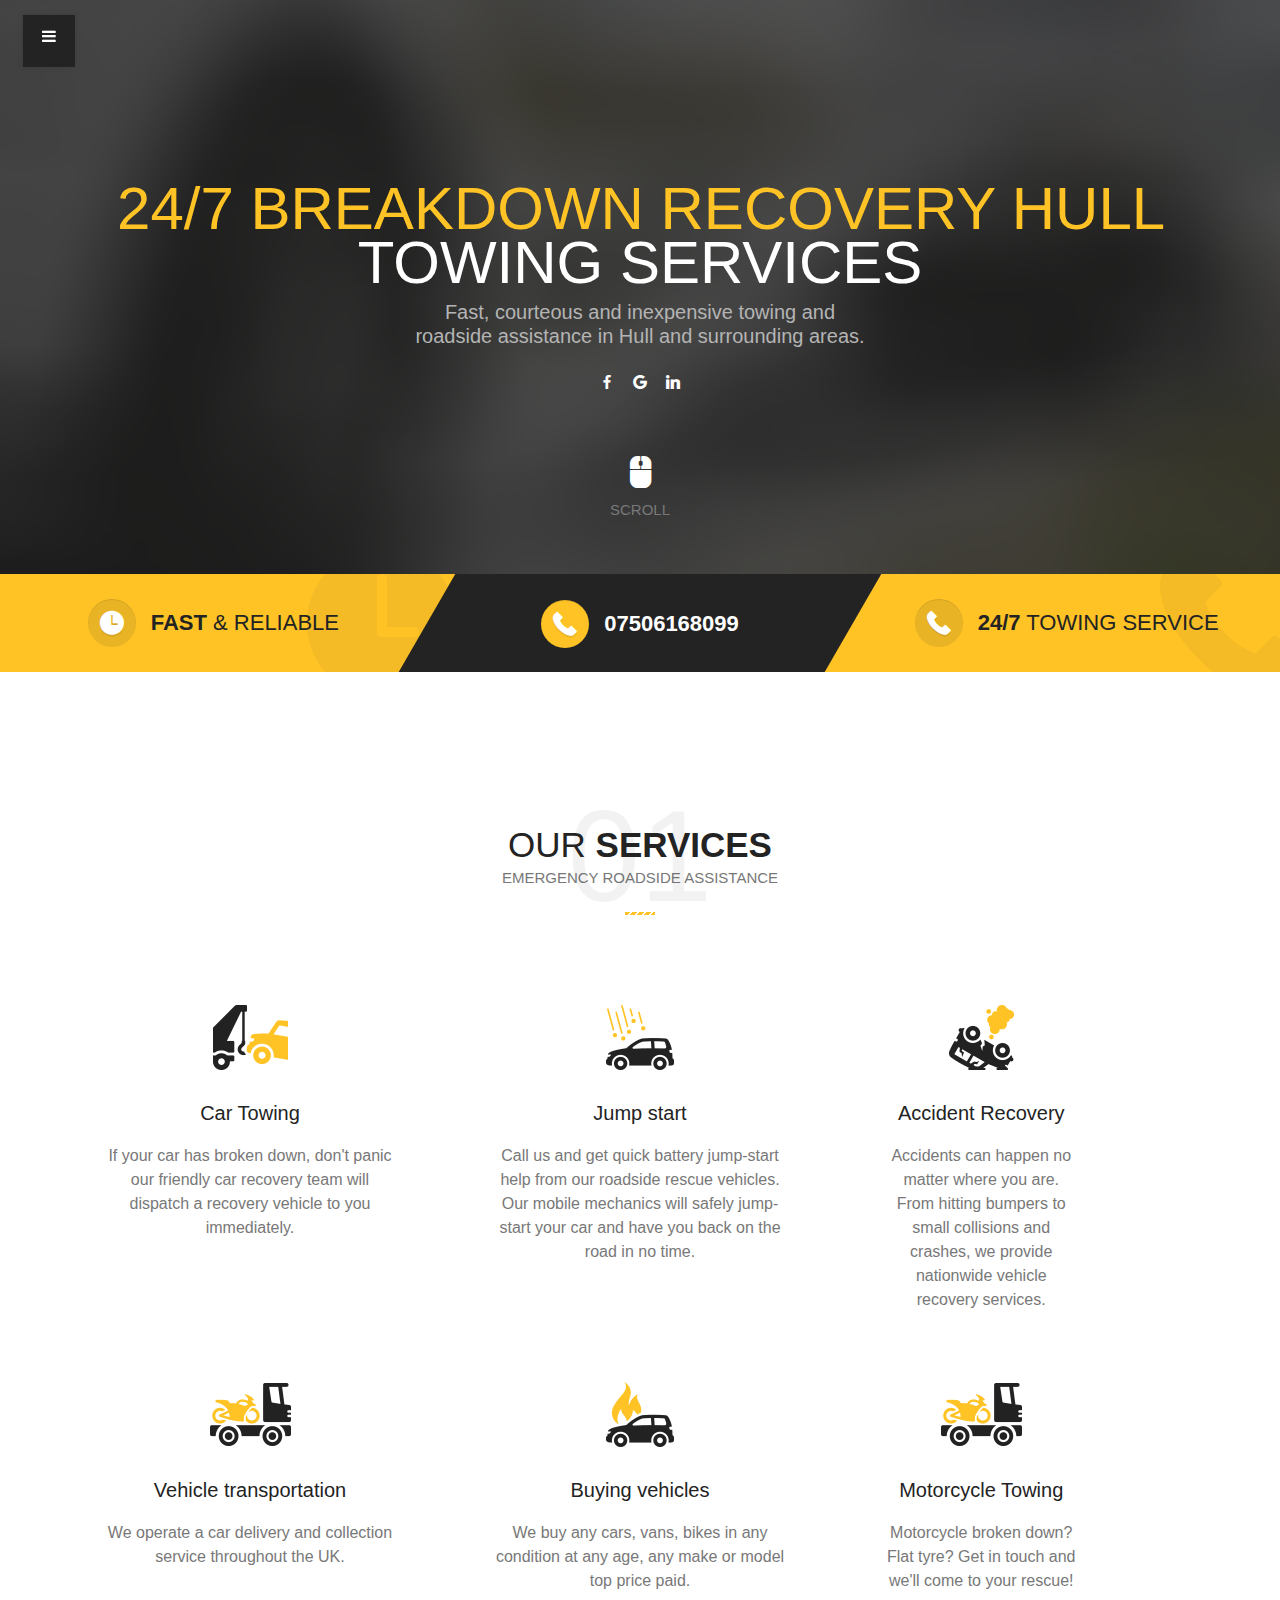
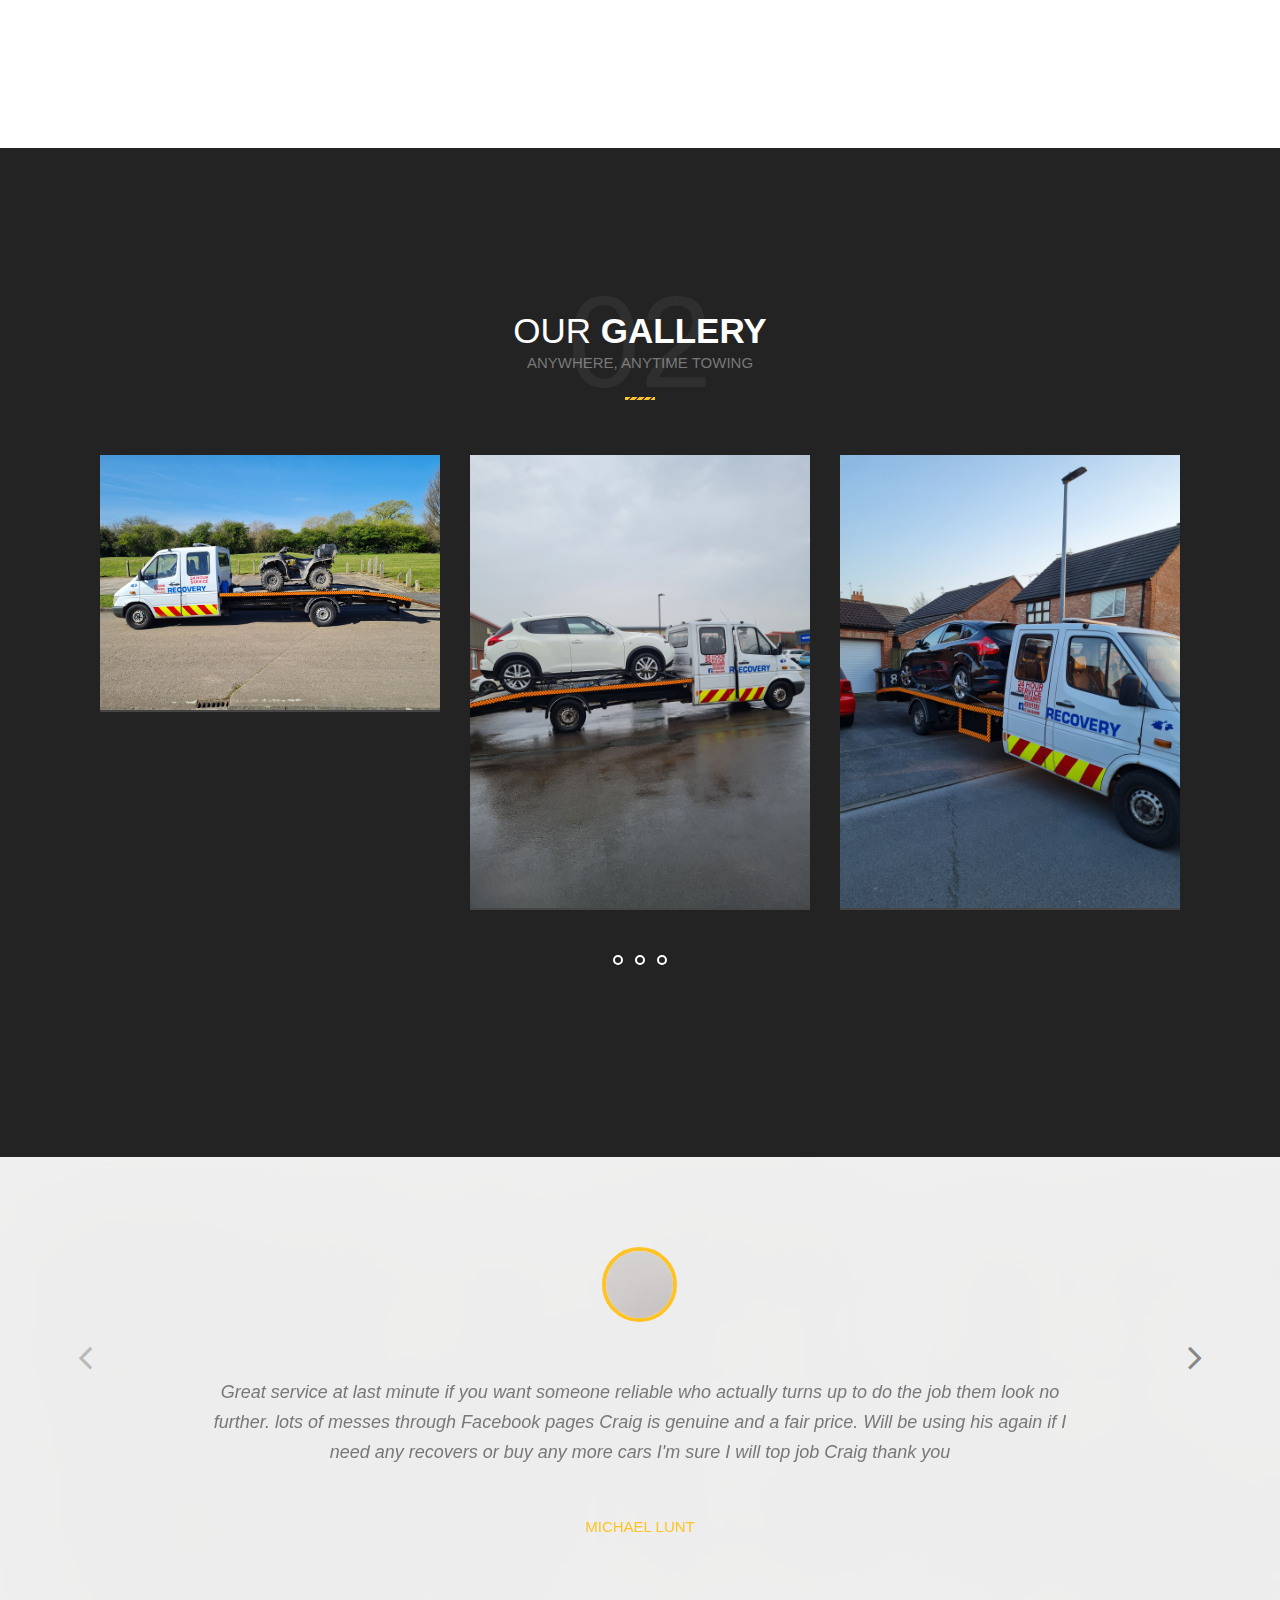
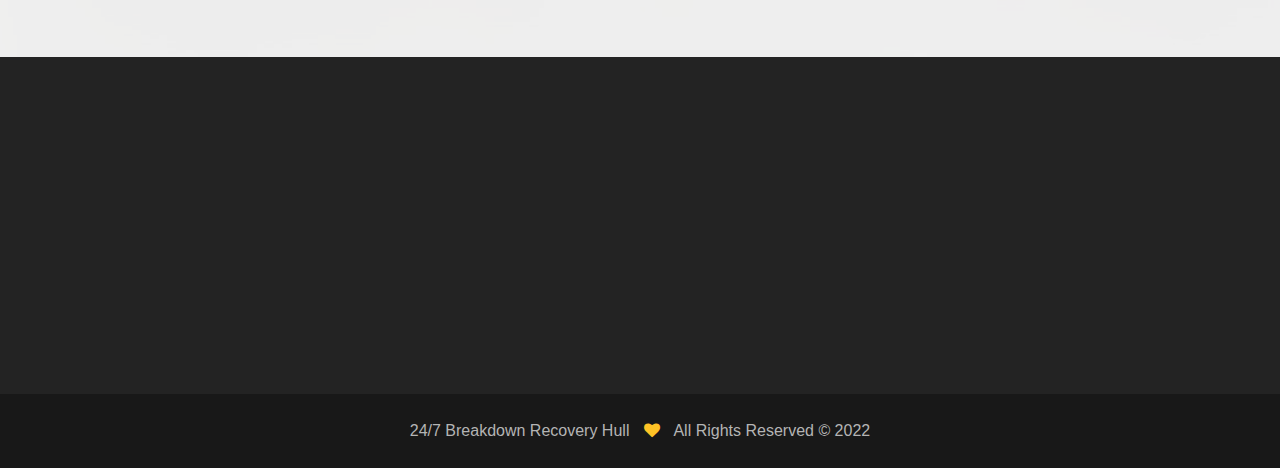
==== index.html @ 71ed498d "added robots.txt and sitemap.xml" ====
<!DOCTYPE html>
<!--[if lt IE 7]>
<html class="no-js lt-ie9 lt-ie8 lt-ie7"> <![endif]-->
<!--[if IE 7]>
<html class="no-js lt-ie9 lt-ie8"> <![endif]-->
<!--[if IE 8]>
<html class="no-js lt-ie9"> <![endif]-->
<!--[if gt IE 8]><!-->
<html class="no-js">
<!--<![endif]-->

<head>
    <title>Breakdown Recovery Hull</title>
    <meta charset="utf-8">
    <!--[if IE]>
    <meta http-equiv="X-UA-Compatible" content="IE=edge">
    <![endif]-->
    <meta content="width=device-width, initial-scale=1" name="viewport">

    <!-- Place favicon.ico and apple-touch-icon.png in the root directory -->

    <link href="css/bootstrap.min.css" rel="stylesheet">
    <link href="css/animations.css" rel="stylesheet">
    <link href="css/fonts.css" rel="stylesheet">
    <link href="css/main.css" id="color-switcher-link" rel="stylesheet">
    <script src="js/vendor/modernizr-2.6.2.min.js"></script>

    <!--[if lt IE 9]>
    <script src="js/vendor/html5shiv.min.js"></script>
    <script src="js/vendor/respond.min.js"></script>
    <script src="js/vendor/jquery-1.12.4.min.js"></script>
    <![endif]-->

    <meta name="description" content="24/7 Breakdown Recovery Hull">

</head>

<body>
<!--[if lt IE 9]>
<div class="bg-danger text-center">You are using an <strong>outdated</strong> browser. Please <a
        href="http://browsehappy.com/" class="highlight">upgrade your browser</a> to improve your experience.
</div>
<![endif]-->

<div class="preloader">
    <div class="preloader_image"></div>
</div>

<!-- search modal -->
<div aria-labelledby="search_modal" class="modal" id="search_modal" role="dialog" tabindex="-1">
    <button aria-label="Close" class="close" data-dismiss="modal" type="button">
			<span aria-hidden="true">
				<i class="rt-icon2-cross2"></i>
			</span>
    </button>
    <div class="widget widget_search">
        <form action="./" class="searchform search-form form-inline" method="get">
            <div class="form-group">
                <label for="modal-search-input"></label><input class="form-control" id="modal-search-input" name="search" placeholder="Search keyword"
                                                               type="text" value="">
            </div>
            <button class="theme_button" type="submit">Search</button>
        </form>
    </div>
</div>

<!-- Unyson messages modal -->
<div class="modal fade" id="messages_modal" role="dialog" tabindex="-1">
    <div class="fw-messages-wrap ls with_padding">
        <!-- Uncomment this UL with LI to show messages in modal popup to your user: -->
        <!--
    <ul>
        <li>Message To User</li>
    </ul>
    -->

    </div>
</div>
<!-- eof .modal -->

<!-- wrappers for visual page editor and boxed version of template -->
<div id="canvas">
    <div id="box_wrapper">

        <!-- template sections -->

        <section class="intro_section page_mainslider ds">
            <img alt="" src="images/slide01.jpg">
            <div class="container">
                <div class="row">
                    <div class="col-sm-12 text-center">
                        <div class="slide_description_wrapper">
                            <div class="slide_description">
                                <div class="intro-layer to_animate" data-animation="fadeInUp">
                                    <p class="big grey">
                                        <span class="logo_text">
									<span class="highlight">24/7 Breakdown Recovery Hull</span>
									<span>Towing Services</span>
								</span>
                                        <br>
                                    </p>
                                </div>
                                <div class="intro-layer to_animate" data-animation="fadeInUp">
                                    <p class="lightfont">
                                        Fast, courteous and inexpensive towing and
                                        <br> roadside assistance in Hull and surrounding areas.
                                    </p>
                                    <p>
                                        <a class="social-icon theme-color-icon soc-facebook" href="#"></a>
                                        <a class="social-icon theme-color-icon soc-google" href="#"></a>
                                        <a class="social-icon theme-color-icon soc-linkedin" href="#"></a>
                                    </p>
                                </div>
                            </div>
                            <!-- eof .slide_description -->
                        </div>
                        <!-- eof .slide_description_wrapper -->
                    </div>
                    <!-- eof .col-* -->
                </div>
                <!-- eof .row -->
            </div>
            <!-- eof .container -->
            <div class="scroll-icon greylinks">
                <div class="to_animate" data-animation="floating">
                    <a class="to_animate" data-animation="floating" href="#services">
                        <i class="towyicon-mouse grey"></i>
                        Scroll
                    </a>
                </div>
            </div>
        </section>
        <header class="page_header_side ds">
				<span class="toggle_menu_side">
					<span></span>
				</span>
            <div class="scrollbar-macosx">
                <div class="side_header_inner">
                    <div class="text-center bottommargin_40">
                        <a class="logo" href="./">
                            <img alt="" src="images/logo.png">
                            <span class="logo_text">
									<span class="highlight">24/7 Breakdown Recovery Hull</span>
									<span>Towing Services</span>
								</span>
                        </a>
                    </div>
                    <div class="header-side-menu darklinks">
                        <!-- main side nav start -->
                        <nav class="mainmenu_side_wrapper">
                            <ul class="nav menu-side-click">
                                <li class="active">
                                    <a href="#">Home</a>
                                </li>
                                <li>
                                    <a href="#services">Services</a>
                                </li>
                                <li>
                                    <a href="#gallery">Gallery</a>
                                </li>
                                <li>
                                    <a href="#reviews">Reviews</a>
                                </li>
                            </ul>
                        </nav>
                        <!-- eof main side nav -->
                    </div>


                    <div class="side_header_social topmargin_30">
							<span>
								<a class="social-icon color-bg-icon rounded-icon soc-facebook" href="#"></a>
								<a class="social-icon color-bg-icon rounded-icon soc-twitter" href="#"></a>
								<a class="social-icon color-bg-icon rounded-icon soc-google" href="#"></a>
							</span>
                    </div>

                </div>
            </div>
        </header>
        <section class="ds columns_margin_0 columns_padding_0 table_section table_section_lg overflow-hidden"
                 id="contacts">
            <div class="container-fluid">
                <div class="row">
                    <div class="col-lg-4 text-center">
                        <div class="with_icon_bg with_padding_small with_skew_bg skew_right main_bg_color cs">
                            <div class="background-icon-wrap">
                                <i class="towyicon-clock background-icon"></i>
                            </div>
                            <div class="teaser media small-teaser topmargin_0 inline-block">
                                <div class="media-left media-middle">
                                    <div class="teaser_icon main_bg_color with_shadow round size_small">
                                        <i class="towyicon-clock"></i>
                                    </div>
                                </div>
                                <div class="media-body media-middle">
                                    <h3 class="text-uppercase grey margin_0">
                                        <strong>fast</strong> & reliable
                                    </h3>
                                </div>
                            </div>
                        </div>
                    </div>
                    <div class="col-lg-4 text-center">
                        <div class="with_padding_small">
                            <h3 class="text-uppercase highlight big margin_0">
                                <div class="teaser media small-teaser topmargin_0 inline-block">
                                    <div class="media-left media-middle">
                                        <div class="teaser_icon main_bg_color with_shadow round size_small">
                                            <i class="towyicon-phone"></i>
                                        </div>
                                    </div>
                                    <div class="media-body media-middle">
                                        <h3 class="text-uppercase grey margin_0">
                                            <strong><a
                                                    href="tel:+447506168099"><strong>07506168099</strong></a></strong>
                                        </h3>
                                    </div>
                                </div>
                            </h3>
                        </div>
                    </div>
                    <div class="col-lg-4 text-center">
                        <div class="with_icon_bg with_padding_small with_skew_bg skew_left main_bg_color cs">
                            <div class="background-icon-wrap">
                                <i class="towyicon-phone background-icon"></i>
                            </div>
                            <div class="teaser media small-teaser topmargin_0 inline-block">
                                <div class="media-left media-middle">
                                    <div class="teaser_icon main_bg_color with_shadow round size_small">
                                        <i class="towyicon-phone"></i>
                                    </div>
                                </div>
                                <div class="media-body media-middle">
                                    <h3 class="text-uppercase grey margin_0">
                                        <strong>24/7</strong> Towing Service
                                    </h3>
                                </div>
                            </div>
                        </div>
                    </div>
                </div>
            </div>
        </section>

        <section class="ls section_padding_top_150 section_padding_bottom_120 columns_margin_0" id="services">
            <div class="container">
                <div class="row">
                    <div class="col-sm-12 text-center">
                        <h2 class="section_header numbered-header">Our
                            <strong>Services</strong>
                        </h2>
                        <p class="small-text">Emergency Roadside Assistance</p>
                        <hr class="divider_30_3 zebra_bg">
                    </div>
                </div>
                <div class="row topmargin_30">
                    <div class="col-md-4">
                        <div class="with_padding">
                            <div class="teaser text-center">
                                <img alt="" src="images/icons/towing.png"/>
                                <h4 class="regular">
                                    Car Towing
                                </h4>
                                <p>If your car has broken down, don't panic our friendly car recovery team will
                                    dispatch a recovery vehicle to you immediately.</p>
                            </div>
                        </div>
                    </div>
                    <div class="col-md-4">
                        <div class="with_padding">
                            <div class="teaser text-center">
                                <img alt="" src="images/icons/hail.png"/>
                                <h4 class="regular">
                                    Jump start
                                </h4>
                                <p>Call us and get quick battery jump-start help from our roadside rescue vehicles.
                                    Our mobile mechanics will safely jump-start your car and have you back on the road
                                    in no time.</p>
                            </div>
                        </div>
                    </div>
                    <div class="col-md-3">
                        <div class="with_padding">
                            <div class="teaser text-center">
                                <img alt="" src="images/icons/accident.png"/>
                                <h4 class="regular">
                                    Accident Recovery
                                </h4>
                                <p>Accidents can happen no matter where you are. From hitting bumpers to small
                                    collisions and crashes,
                                    we provide nationwide vehicle recovery services.</p>
                            </div>
                        </div>
                    </div>
                    <div class="col-md-4">
                        <div class="with_padding">
                            <div class="teaser text-center">
                                <!--                                <img src="images/icons/flood.png" alt=""/>-->
                                <img alt="" src="images/icons/motocycle.png"/>
                                <h4 class="regular">
                                    Vehicle transportation
                                </h4>
                                <p>We operate a car delivery and collection service throughout the UK.</p>
                            </div>
                        </div>
                    </div>

                    <div class="col-md-4">
                        <div class="with_padding">
                            <div class="teaser text-center">
                                <img alt="" src="images/icons/fire.png"/>
                                <h4 class="regular">
                                    Buying vehicles
                                </h4>
                                <p>We buy any cars, vans, bikes in any condition at any age, any make or model top price
                                    paid.</p>

                            </div>
                        </div>
                    </div>
                    <div class="col-md-3">
                        <div class="with_padding">
                            <div class="teaser text-center">
                                <img alt="" src="images/icons/motocycle.png"/>
                                <h4 class="regular">
                                    Motorcycle Towing
                                </h4>
                                <p>Motorcycle broken down? Flat tyre? Get in touch and we'll come to your rescue!</p>
                            </div>
                        </div>
                    </div>
                </div>
            </div>
        </section>

        <section class="ds section_padding_top_150 section_padding_bottom_130 columns_margin_bottom_20" id="gallery">
            <div class="container">
                <div class="row">
                    <div class="col-sm-12 text-center">
                        <h2 class="section_header numbered-header">Our
                            <strong>Gallery</strong>
                        </h2>
                        <p class="small-text">anywhere, anytime towing</p>
                        <hr class="divider_30_3 zebra_bg">
                    </div>
                </div>
                <div class="row">
                    <div class="col-md-12">
                        <div class="owl-carousel" data-dots="true" data-items="3" data-responsive-lg="3"
                             data-responsive-md="2" data-responsive-sm="2" data-responsive-xs="1"
                             id="gallery-owl-carousel">

                            <div class="vertical-item content-padding gallery-extended-item with_border text-center">
                                <div class="item-media">
                                    <img alt="" src="images/gallery/recovery2.jpg">
                                    <div class="media-links"></div>
                                </div>
                            </div>

                            <div class="vertical-item content-padding gallery-extended-item with_border text-center">
                                <div class="item-media">
                                    <img alt="" src="images/gallery/recovery3.jpg">
                                    <div class="media-links"></div>
                                </div>
                            </div>

                            <div class="vertical-item content-padding gallery-extended-item with_border text-center">
                                <div class="item-media">
                                    <img alt="" src="images/gallery/recovery4.jpg">
                                    <div class="media-links"></div>
                                </div>
                            </div>

                            <div class="vertical-item content-padding gallery-extended-item with_border text-center">
                                <div class="item-media">
                                    <img alt="" src="images/gallery/recovery5.jpg">
                                    <div class="media-links"></div>
                                </div>
                            </div>

                            <div class="vertical-item content-padding gallery-extended-item with_border text-center">
                                <div class="item-media">
                                    <img alt="" src="images/gallery/recovery6.jpg">
                                    <div class="media-links"></div>
                                </div>
                            </div>

                            <div class="vertical-item content-padding gallery-extended-item with_border text-center">
                                <div class="item-media">
                                    <img alt="" src="images/gallery/recovery7.jpg">
                                    <div class="media-links"></div>
                                </div>
                            </div>

                            <div class="vertical-item content-padding gallery-extended-item with_border text-center">
                                <div class="item-media">
                                    <img alt="" src="images/gallery/recovery8.jpg">
                                    <div class="media-links"></div>
                                </div>
                            </div>
                        </div>
                    </div>
                </div>
            </div>
        </section>

        <section class="ls background_cover page_testimonials section_padding_50" id="reviews">
            <div class="container">
                <div class="row">
                    <div class="col-sm-12">
                        <div class="owl-carousel" data-margin="0" data-nav="true" data-responsive-lg="1"
                             data-responsive-md="1" data-responsive-sm="1">
                            <blockquote>
                                <img alt="" src="images/faces/01.jpg"/> Great service at last minute if you want someone
                                reliable
                                who actually turns up to do the job them look no further.
                                lots of messes through Facebook pages Craig is genuine and a fair price.
                                Will be using his again if I need any recovers or buy any more
                                cars I'm sure I will top job Craig thank you
                                <div class="item-meta lightfont">
                                    <h5 class="highlight">Michael Lunt</h5>
                                </div>
                            </blockquote>

                            <blockquote>
                                <img alt="" src="images/faces/02.jpg"/> Thankyou for collecting my new car from Thrisk
                                today.
                                Great service. Would use again.
                                <div class="item-meta lightfont">
                                    <h5 class="highlight">Chelsea Scott</h5>
                                </div>
                            </blockquote>

                            <blockquote>
                                <img alt="" src="images/faces/02.jpg"/> Top man, got the job done, made the impossible
                                possible.
                                Anyone who wants a proper recovery man, this is your guy.
                                <div class="item-meta lightfont">
                                    <h5 class="highlight">Jade Marie Holmes</h5>
                                </div>
                            </blockquote>
                        </div>
                    </div>
                </div>
            </div>
        </section>

        <footer class="page_footer ds section_padding_top_65 section_padding_bottom_50 columns_margin_bottom_40">
            <div class="container">

                <div class="row">

                    <div class="col-md-4 col-sm-6 to_animate" data-animation="fadeInUp">

                        <a class="logo" href="./">
                            <img alt="" src="images/logo.png">
                            <span class="logo_text">
									<span class="highlight">24/7 Breakdown Recovery Hull</span>
									<span>Towing Services</span>
								</span>
                        </a>
                        <p>
                            <a class="social-icon theme-color-icon soc-facebook" href="#"></a>
                            <a class="social-icon theme-color-icon soc-google" href="#"></a>
                            <a class="social-icon theme-color-icon soc-linkedin" href="#"></a>
                        </p>

                    </div>

                    <div class="col-md-4 col-sm-6 to_animate" data-animation="fadeInUp">
                        <div class="widget widget_text topmargin_15">
                            <h3 class="widget-title">Get in
                                <strong>Touch</strong>
                            </h3>
                            <hr class="divider_30_3 zebra_bg divider_left">
                            <div class="media small-teaser">
                                <div class="media-left">
                                    <i class="fa fa-envelope highlight fontsize_18"></i>
                                </div>
                                <div class="media-body greylinks">
                                    <a href="mailto:breakdownrecovery123@gmail.com">breakdownrecovery123@gmail.com</a>
                                </div>
                            </div>
                            <div class="media small-teaser">
                                <div class="media-left">
                                    <i class="fa fa-phone highlight fontsize_18"></i>
                                </div>
                                <div class="media-body">
                                    <a href="tel:+447506168099">07506168099</a>
                                </div>
                            </div>
                            <div class="media small-teaser">
                                <div class="media-left">
                                    <i class="fa fa-clock-o highlight fontsize_18"></i>
                                </div>
                                <div class="media-body">
                                    24 hours a day, 7 days a week
                                </div>
                            </div>
                        </div>
                    </div>
                </div>
            </div>
        </footer>

        <section class="ds ms page_copyright section_padding_15">
            <div class="container">
                <div class="row">
                    <div class="col-sm-12 text-center">
                        <p class="lightfont">24/7 Breakdown Recovery Hull
                            <i aria-hidden="true" class="fa fa-heart highlight"></i> All Rights Reserved &copy; 2022</p>
                    </div>
                </div>
            </div>
        </section>

    </div>
    <!-- eof #box_wrapper -->
</div>
<!-- eof #canvas -->

<script src="js/compressed.js"></script>
<script src="js/main.js"></script>
<script src="js/vendor/jquery-jvectormap-2.0.3.min.js"></script>
<script src="js/vendor/jquery-jvectormap-world-merc.js"></script>


</body>

</html>
---- css/animations.css ----
/*
==============================================
CSS3 ANIMATION CHEAT SHEET
==============================================

Made by Justin Aguilar

www.justinaguilar.com/animations/

Questions, comments, concerns, love letters:
justin@justinaguilar.com
==============================================
*/

/*
==============================================
slideDown
==============================================
*/


.slideDown{
	animation-name: slideDown;
	-webkit-animation-name: slideDown;

	animation-duration: 1s;
	-webkit-animation-duration: 1s;

	animation-timing-function: ease;
	-webkit-animation-timing-function: ease;

	visibility: visible;
}

@keyframes slideDown {
	0% {
		transform: translateY(-100%);
	}
	50%{
		transform: translateY(8%);
	}
	65%{
		transform: translateY(-4%);
	}
	80%{
		transform: translateY(4%);
	}
	95%{
		transform: translateY(-2%);
	}
	100% {
		transform: translateY(0%);
	}
}

@-webkit-keyframes slideDown {
	0% {
		-webkit-transform: translateY(-100%);
	}
	50%{
		-webkit-transform: translateY(8%);
	}
	65%{
		-webkit-transform: translateY(-4%);
	}
	80%{
		-webkit-transform: translateY(4%);
	}
	95%{
		-webkit-transform: translateY(-2%);
	}
	100% {
		-webkit-transform: translateY(0%);
	}
}

/*
==============================================
slideUp
==============================================
*/


.slideUp{
	animation-name: slideUp;
	-webkit-animation-name: slideUp;

	animation-duration: 1s;
	-webkit-animation-duration: 1s;

	animation-timing-function: ease;
	-webkit-animation-timing-function: ease;

	visibility: visible;
}

@keyframes slideUp {
	0% {
		transform: translateY(100%);
	}
	50%{
		transform: translateY(-8%);
	}
	65%{
		transform: translateY(4%);
	}
	80%{
		transform: translateY(-4%);
	}
	95%{
		transform: translateY(2%);
	}
	100% {
		transform: translateY(0%);
	}
}

@-webkit-keyframes slideUp {
	0% {
		-webkit-transform: translateY(100%);
	}
	50%{
		-webkit-transform: translateY(-8%);
	}
	65%{
		-webkit-transform: translateY(4%);
	}
	80%{
		-webkit-transform: translateY(-4%);
	}
	95%{
		-webkit-transform: translateY(2%);
	}
	100% {
		-webkit-transform: translateY(0%);
	}
}

/*
==============================================
slideLeft
==============================================
*/


.slideLeft{
	animation-name: slideLeft;
	-webkit-animation-name: slideLeft;

	animation-duration: 1s;
	-webkit-animation-duration: 1s;

	animation-timing-function: ease-in-out;
	-webkit-animation-timing-function: ease-in-out;

	visibility: visible;
}

@keyframes slideLeft {
	0% {
		transform: translateX(150%);
	}
	50%{
		transform: translateX(-8%);
	}
	65%{
		transform: translateX(4%);
	}
	80%{
		transform: translateX(-4%);
	}
	95%{
		transform: translateX(2%);
	}
	100% {
		transform: translateX(0%);
	}
}

@-webkit-keyframes slideLeft {
	0% {
		-webkit-transform: translateX(150%);
	}
	50%{
		-webkit-transform: translateX(-8%);
	}
	65%{
		-webkit-transform: translateX(4%);
	}
	80%{
		-webkit-transform: translateX(-4%);
	}
	95%{
		-webkit-transform: translateX(2%);
	}
	100% {
		-webkit-transform: translateX(0%);
	}
}

/*
==============================================
slideRight
==============================================
*/


.slideRight{
	animation-name: slideRight;
	-webkit-animation-name: slideRight;

	animation-duration: 1s;
	-webkit-animation-duration: 1s;

	animation-timing-function: ease-in-out;
	-webkit-animation-timing-function: ease-in-out;

	visibility: visible;
}

@keyframes slideRight {
	0% {
		transform: translateX(-150%);
	}
	50%{
		transform: translateX(8%);
	}
	65%{
		transform: translateX(-4%);
	}
	80%{
		transform: translateX(4%);
	}
	95%{
		transform: translateX(-2%);
	}
	100% {
		transform: translateX(0%);
	}
}

@-webkit-keyframes slideRight {
	0% {
		-webkit-transform: translateX(-150%);
	}
	50%{
		-webkit-transform: translateX(8%);
	}
	65%{
		-webkit-transform: translateX(-4%);
	}
	80%{
		-webkit-transform: translateX(4%);
	}
	95%{
		-webkit-transform: translateX(-2%);
	}
	100% {
		-webkit-transform: translateX(0%);
	}
}

/*
==============================================
slideExpandUp
==============================================
*/


.slideExpandUp{
	animation-name: slideExpandUp;
	-webkit-animation-name: slideExpandUp;

	animation-duration: 1.6s;
	-webkit-animation-duration: 1.6s;

	animation-timing-function: ease-out;
	-webkit-animation-timing-function: ease -out;

	visibility: visible;
}

@keyframes slideExpandUp {
	0% {
		transform: translateY(100%) scaleX(0.5);
	}
	30%{
		transform: translateY(-8%) scaleX(0.5);
	}
	40%{
		transform: translateY(2%) scaleX(0.5);
	}
	50%{
		transform: translateY(0%) scaleX(1.1);
	}
	60%{
		transform: translateY(0%) scaleX(0.9);
	}
	70% {
		transform: translateY(0%) scaleX(1.05);
	}
	80%{
		transform: translateY(0%) scaleX(0.95);
	}
	90% {
		transform: translateY(0%) scaleX(1.02);
	}
	100%{
		transform: translateY(0%) scaleX(1);
	}
}

@-webkit-keyframes slideExpandUp {
	0% {
		-webkit-transform: translateY(100%) scaleX(0.5);
	}
	30%{
		-webkit-transform: translateY(-8%) scaleX(0.5);
	}
	40%{
		-webkit-transform: translateY(2%) scaleX(0.5);
	}
	50%{
		-webkit-transform: translateY(0%) scaleX(1.1);
	}
	60%{
		-webkit-transform: translateY(0%) scaleX(0.9);
	}
	70% {
		-webkit-transform: translateY(0%) scaleX(1.05);
	}
	80%{
		-webkit-transform: translateY(0%) scaleX(0.95);
	}
	90% {
		-webkit-transform: translateY(0%) scaleX(1.02);
	}
	100%{
		-webkit-transform: translateY(0%) scaleX(1);
	}
}

/*
==============================================
expandUp
==============================================
*/


.expandUp{
	animation-name: expandUp;
	-webkit-animation-name: expandUp;

	animation-duration: 0.7s;
	-webkit-animation-duration: 0.7s;

	animation-timing-function: ease;
	-webkit-animation-timing-function: ease;

	visibility: visible;
}

@keyframes expandUp {
	0% {
		transform: translateY(100%) scale(0.6) scaleY(0.5);
	}
	60%{
		transform: translateY(-7%) scaleY(1.12);
	}
	75%{
		transform: translateY(3%);
	}
	100% {
		transform: translateY(0%) scale(1) scaleY(1);
	}
}

@-webkit-keyframes expandUp {
	0% {
		-webkit-transform: translateY(100%) scale(0.6) scaleY(0.5);
	}
	60%{
		-webkit-transform: translateY(-7%) scaleY(1.12);
	}
	75%{
		-webkit-transform: translateY(3%);
	}
	100% {
		-webkit-transform: translateY(0%) scale(1) scaleY(1);
	}
}

/*
==============================================
fadeIn
==============================================
*/

.fadeIn {
	animation-name: fadeIn;
	-webkit-animation-name: fadeIn;

	animation-duration: 1.5s;
	-webkit-animation-duration: 1.5s;

	animation-timing-function: ease-in-out;
	-webkit-animation-timing-function: ease-in-out;

	visibility: visible;
}

@keyframes fadeIn {
	0% {
		transform: scale(0);
		opacity: 0.0;
	}
	60% {
		transform: scale(1.1);
	}
	80% {
		transform: scale(0.9);
		opacity: 1;
	}
	100% {
		transform: scale(1);
		opacity: 1;
	}
}

@-webkit-keyframes fadeIn {
	0% {
		-webkit-transform: scale(0);
		opacity: 0.0;
	}
	60% {
		-webkit-transform: scale(1.1);
	}
	80% {
		-webkit-transform: scale(0.9);
		opacity: 1;
	}
	100% {
		-webkit-transform: scale(1);
		opacity: 1;
	}
}

/*
==============================================
expandOpen
==============================================
*/


.expandOpen{
	animation-name: expandOpen;
	-webkit-animation-name: expandOpen;

	animation-duration: 1.2s;
	-webkit-animation-duration: 1.2s;

	animation-timing-function: ease-out;
	-webkit-animation-timing-function: ease-out;

	visibility: visible;
}

@keyframes expandOpen {
	0% {
		transform: scale(1.8);
	}
	50% {
		transform: scale(0.95);
	}
	80% {
		transform: scale(1.05);
	}
	90% {
		transform: scale(0.98);
	}
	100% {
		transform: scale(1);
	}
}

@-webkit-keyframes expandOpen {
	0% {
		-webkit-transform: scale(1.8);
	}
	50% {
		-webkit-transform: scale(0.95);
	}
	80% {
		-webkit-transform: scale(1.05);
	}
	90% {
		-webkit-transform: scale(0.98);
	}
	100% {
		-webkit-transform: scale(1);
	}	
}

/*
==============================================
bigEntrance
==============================================
*/


.bigEntrance{
	animation-name: bigEntrance;
	-webkit-animation-name: bigEntrance;

	animation-duration: 1.6s;
	-webkit-animation-duration: 1.6s;

	animation-timing-function: ease-out;
	-webkit-animation-timing-function: ease-out;

	visibility: visible;
}

@keyframes bigEntrance {
	0% {
		transform: scale(0.3) rotate(6deg) translateX(-30%) translateY(30%);
		opacity: 0.2;
	}
	30% {
		transform: scale(1.03) rotate(-2deg) translateX(2%) translateY(-2%);
		opacity: 1;
	}
	45% {
		transform: scale(0.98) rotate(1deg) translateX(0%) translateY(0%);
		opacity: 1;
	}
	60% {
		transform: scale(1.01) rotate(-1deg) translateX(0%) translateY(0%);
		opacity: 1;
	}
	75% {
		transform: scale(0.99) rotate(1deg) translateX(0%) translateY(0%);
		opacity: 1;
	}
	90% {
		transform: scale(1.01) rotate(0deg) translateX(0%) translateY(0%);
		opacity: 1;
	}
	100% {
		transform: scale(1) rotate(0deg) translateX(0%) translateY(0%);
		opacity: 1;
	}
}

@-webkit-keyframes bigEntrance {
	0% {
		-webkit-transform: scale(0.3) rotate(6deg) translateX(-30%) translateY(30%);
		opacity: 0.2;
	}
	30% {
		-webkit-transform: scale(1.03) rotate(-2deg) translateX(2%) translateY(-2%);
		opacity: 1;
	}
	45% {
		-webkit-transform: scale(0.98) rotate(1deg) translateX(0%) translateY(0%);
		opacity: 1;
	}
	60% {
		-webkit-transform: scale(1.01) rotate(-1deg) translateX(0%) translateY(0%);
		opacity: 1;
	}
	75% {
		-webkit-transform: scale(0.99) rotate(1deg) translateX(0%) translateY(0%);
		opacity: 1;
	}
	90% {
		-webkit-transform: scale(1.01) rotate(0deg) translateX(0%) translateY(0%);
		opacity: 1;
	}
	100% {
		-webkit-transform: scale(1) rotate(0deg) translateX(0%) translateY(0%);
		opacity: 1;
	}
}

/*
==============================================
hatch
==============================================
*/

.hatch{
	animation-name: hatch;
	-webkit-animation-name: hatch;

	animation-duration: 2s;
	-webkit-animation-duration: 2s;

	animation-timing-function: ease-in-out;
	-webkit-animation-timing-function: ease-in-out;

	transform-origin: 50% 100%;
	-ms-transform-origin: 50% 100%;
	-webkit-transform-origin: 50% 100%; 

	visibility: visible;
}

@keyframes hatch {
	0% {
		transform: rotate(0deg) scaleY(0.6);
	}
	20% {
		transform: rotate(-2deg) scaleY(1.05);
	}
	35% {
		transform: rotate(2deg) scaleY(1);
	}
	50% {
		transform: rotate(-2deg);
	}
	65% {
		transform: rotate(1deg);
	}
	80% {
		transform: rotate(-1deg);
	}
	100% {
		transform: rotate(0deg);
	}					
}

@-webkit-keyframes hatch {
	0% {
		-webkit-transform: rotate(0deg) scaleY(0.6);
	}
	20% {
		-webkit-transform: rotate(-2deg) scaleY(1.05);
	}
	35% {
		-webkit-transform: rotate(2deg) scaleY(1);
	}
	50% {
		-webkit-transform: rotate(-2deg);
	}
	65% {
		-webkit-transform: rotate(1deg);
	}
	80% {
		-webkit-transform: rotate(-1deg);
	}
	100% {
		-webkit-transform: rotate(0deg);
	}
}


/*
==============================================
bounce
==============================================
*/


.bounce{
	animation-name: bounce;
	-webkit-animation-name: bounce;

	animation-duration: 1.6s;
	-webkit-animation-duration: 1.6s;

	animation-timing-function: ease;
	-webkit-animation-timing-function: ease;

	transform-origin: 50% 100%;
	-ms-transform-origin: 50% 100%;
	-webkit-transform-origin: 50% 100%; 
}

@keyframes bounce {
	0% {
		transform: translateY(0%) scaleY(0.6);
	}
	60%{
		transform: translateY(-100%) scaleY(1.1);
	}
	70%{
		transform: translateY(0%) scaleY(0.95) scaleX(1.05);
	}
	80%{
		transform: translateY(0%) scaleY(1.05) scaleX(1);
	}
	90%{
		transform: translateY(0%) scaleY(0.95) scaleX(1);
	}
	100%{
		transform: translateY(0%) scaleY(1) scaleX(1);
	}
}

@-webkit-keyframes bounce {
	0% {
		-webkit-transform: translateY(0%) scaleY(0.6);
	}
	60%{
		-webkit-transform: translateY(-100%) scaleY(1.1);
	}
	70%{
		-webkit-transform: translateY(0%) scaleY(0.95) scaleX(1.05);
	}
	80%{
		-webkit-transform: translateY(0%) scaleY(1.05) scaleX(1);
	}
	90%{
		-webkit-transform: translateY(0%) scaleY(0.95) scaleX(1);
	}
	100%{
		-webkit-transform: translateY(0%) scaleY(1) scaleX(1);
	}
}


/*
==============================================
pulse
==============================================
*/

.pulse{
	animation-name: pulse;
	-webkit-animation-name: pulse;

	animation-duration: 1.5s;
	-webkit-animation-duration: 1.5s;

	animation-iteration-count: infinite;
	-webkit-animation-iteration-count: infinite;
}

@keyframes pulse {
	0% {
		transform: scale(0.95);
		opacity: 0.7;
	}
	50% {
		transform: scale(1);
		opacity: 1;
	}
	100% {
		transform: scale(0.95);
		opacity: 0.7;
	}
}

@-webkit-keyframes pulse {
	0% {
		-webkit-transform: scale(0.95);
		opacity: 0.7;
	}
	50% {
		-webkit-transform: scale(1);
		opacity: 1;
	}
	100% {
		-webkit-transform: scale(0.95);
		opacity: 0.7;
	}
}

/*
==============================================
floating
==============================================
*/

.floating{
	animation-name: floating;
	-webkit-animation-name: floating;

	animation-duration: 1.5s;
	-webkit-animation-duration: 1.5s;

	animation-iteration-count: infinite;
	-webkit-animation-iteration-count: infinite;
}

@keyframes floating {
	0% {
		transform: translateY(0%);
	}
	50% {
		transform: translateY(8%);
	}
	100% {
		transform: translateY(0%);
	}
}

@-webkit-keyframes floating {
	0% {
		-webkit-transform: translateY(0%);
	}
	50% {
		-webkit-transform: translateY(8%);
	}
	100% {
		-webkit-transform: translateY(0%);
	}
}

/*
==============================================
tossing
==============================================
*/

.tossing{
	animation-name: tossing;
	-webkit-animation-name: tossing;

	animation-duration: 2.5s;
	-webkit-animation-duration: 2.5s;

	animation-iteration-count: infinite;
	-webkit-animation-iteration-count: infinite;
}

@keyframes tossing {
	0% {
		transform: rotate(-4deg);
	}
	50% {
		transform: rotate(4deg);
	}
	100% {
		transform: rotate(-4deg);
	}		
}

@-webkit-keyframes tossing {
	0% {
		-webkit-transform: rotate(-4deg);
	}
	50% {
		-webkit-transform: rotate(4deg);
	}
	100% {
		-webkit-transform: rotate(-4deg);
	}
}

/*
==============================================
pullUp
==============================================
*/

.pullUp{
	animation-name: pullUp;
	-webkit-animation-name: pullUp;

	animation-duration: 1.1s;
	-webkit-animation-duration: 1.1s;

	animation-timing-function: ease-out;
	-webkit-animation-timing-function: ease-out;

	transform-origin: 50% 100%;
	-ms-transform-origin: 50% 100%;
	-webkit-transform-origin: 50% 100%; 
}

@keyframes pullUp {
	0% {
		transform: scaleY(0.1);
	}
	40% {
		transform: scaleY(1.02);
	}
	60% {
		transform: scaleY(0.98);
	}
	80% {
		transform: scaleY(1.01);
	}
	100% {
		transform: scaleY(0.98);
	}
	80% {
		transform: scaleY(1.01);
	}
	100% {
		transform: scaleY(1);
	}			
}

@-webkit-keyframes pullUp {
	0% {
		-webkit-transform: scaleY(0.1);
	}
	40% {
		-webkit-transform: scaleY(1.02);
	}
	60% {
		-webkit-transform: scaleY(0.98);
	}
	80% {
		-webkit-transform: scaleY(1.01);
	}
	100% {
		-webkit-transform: scaleY(0.98);
	}
	80% {
		-webkit-transform: scaleY(1.01);
	}
	100% {
		-webkit-transform: scaleY(1);
	}
}

/*
==============================================
pullDown
==============================================
*/

.pullDown{
	animation-name: pullDown;
	-webkit-animation-name: pullDown;

	animation-duration: 1.1s;
	-webkit-animation-duration: 1.1s;

	animation-timing-function: ease-out;
	-webkit-animation-timing-function: ease-out;

	transform-origin: 50% 0;
	-ms-transform-origin: 50% 0%;
	-webkit-transform-origin: 50% 0;
}

@keyframes pullDown {
	0% {
		transform: scaleY(0.1);
	}
	40% {
		transform: scaleY(1.02);
	}
	60% {
		transform: scaleY(0.98);
	}
	80% {
		transform: scaleY(1.01);
	}
	100% {
		transform: scaleY(0.98);
	}
	80% {
		transform: scaleY(1.01);
	}
	100% {
		transform: scaleY(1);
	}			
}

@-webkit-keyframes pullDown {
	0% {
		-webkit-transform: scaleY(0.1);
	}
	40% {
		-webkit-transform: scaleY(1.02);
	}
	60% {
		-webkit-transform: scaleY(0.98);
	}
	80% {
		-webkit-transform: scaleY(1.01);
	}
	100% {
		-webkit-transform: scaleY(0.98);
	}
	80% {
		-webkit-transform: scaleY(1.01);
	}
	100% {
		-webkit-transform: scaleY(1);
	}
}

/*
==============================================
stretchLeft
==============================================
*/

.stretchLeft{
	animation-name: stretchLeft;
	-webkit-animation-name: stretchLeft;

	animation-duration: 1.5s;
	-webkit-animation-duration: 1.5s;

	animation-timing-function: ease-out;
	-webkit-animation-timing-function: ease-out;

	transform-origin: 100% 0;
	-ms-transform-origin: 100% 0%;
	-webkit-transform-origin: 100% 0;
}

@keyframes stretchLeft {
	0% {
		transform: scaleX(0.3);
	}
	40% {
		transform: scaleX(1.02);
	}
	60% {
		transform: scaleX(0.98);
	}
	80% {
		transform: scaleX(1.01);
	}
	100% {
		transform: scaleX(0.98);
	}
	80% {
		transform: scaleX(1.01);
	}
	100% {
		transform: scaleX(1);
	}			
}

@-webkit-keyframes stretchLeft {
	0% {
		-webkit-transform: scaleX(0.3);
	}
	40% {
		-webkit-transform: scaleX(1.02);
	}
	60% {
		-webkit-transform: scaleX(0.98);
	}
	80% {
		-webkit-transform: scaleX(1.01);
	}
	100% {
		-webkit-transform: scaleX(0.98);
	}
	80% {
		-webkit-transform: scaleX(1.01);
	}
	100% {
		-webkit-transform: scaleX(1);
	}
}

/*
==============================================
stretchRight
==============================================
*/

.stretchRight{
	animation-name: stretchRight;
	-webkit-animation-name: stretchRight;

	animation-duration: 1.5s;
	-webkit-animation-duration: 1.5s;

	animation-timing-function: ease-out;
	-webkit-animation-timing-function: ease-out;

	transform-origin: 0 0;
	-ms-transform-origin: 0% 0%;
	-webkit-transform-origin: 0 0;
}

@keyframes stretchRight {
	0% {
		transform: scaleX(0.3);
	}
	40% {
		transform: scaleX(1.02);
	}
	60% {
		transform: scaleX(0.98);
	}
	80% {
		transform: scaleX(1.01);
	}
	100% {
		transform: scaleX(0.98);
	}
	80% {
		transform: scaleX(1.01);
	}
	100% {
		transform: scaleX(1);
	}			
}

@-webkit-keyframes stretchRight {
	0% {
		-webkit-transform: scaleX(0.3);
	}
	40% {
		-webkit-transform: scaleX(1.02);
	}
	60% {
		-webkit-transform: scaleX(0.98);
	}
	80% {
		-webkit-transform: scaleX(1.01);
	}
	100% {
		-webkit-transform: scaleX(0.98);
	}
	80% {
		-webkit-transform: scaleX(1.01);
	}
	100% {
		-webkit-transform: scaleX(1);
	}
}



.animated{-webkit-animation-fill-mode:both;-moz-animation-fill-mode:both;-ms-animation-fill-mode:both;-o-animation-fill-mode:both;animation-fill-mode:both;-webkit-animation-duration:1s;-moz-animation-duration:1s;-ms-animation-duration:1s;-o-animation-duration:1s;animation-duration:1s;}.animated.hinge{-webkit-animation-duration:1s;-moz-animation-duration:1s;-ms-animation-duration:1s;-o-animation-duration:1s;animation-duration:1s;}@-webkit-keyframes fadeIn {
	0% {opacity: 0;}	100% {opacity: 1;}
}
/*
@-moz-keyframes fadeIn {
0% {opacity: 0;}
100% {opacity: 1;}
}

@-o-keyframes fadeIn {
0% {opacity: 0;}
100% {opacity: 1;}
}

@keyframes fadeIn {
0% {opacity: 0;}
100% {opacity: 1;}
}

.fadeIn {
-webkit-animation-name: fadeIn;
-moz-animation-name: fadeIn;
-o-animation-name: fadeIn;
animation-name: fadeIn;
}
*/
@-webkit-keyframes fadeInUp {
	0% {
		opacity: 0;
		-webkit-transform: translateY(20px);
	}

	100% {
		opacity: 1;
		-webkit-transform: translateY(0);
	}
}

@-moz-keyframes fadeInUp {
	0% {
		opacity: 0;
		-moz-transform: translateY(20px);
	}

	100% {
		opacity: 1;
		-moz-transform: translateY(0);
	}
}

@-o-keyframes fadeInUp {
	0% {
		opacity: 0;
		-o-transform: translateY(20px);
	}

	100% {
		opacity: 1;
		-o-transform: translateY(0);
	}
}

@keyframes fadeInUp {
	0% {
		opacity: 0;
		transform: translateY(20px);
	}

	100% {
		opacity: 1;
		transform: translateY(0);
	}
}

.fadeInUp {
	-webkit-animation-name: fadeInUp;
	-moz-animation-name: fadeInUp;
	-o-animation-name: fadeInUp;
	animation-name: fadeInUp;
}
@-webkit-keyframes fadeInDown {
	0% {
		opacity: 0;
		-webkit-transform: translateY(-20px);
	}

	100% {
		opacity: 1;
		-webkit-transform: translateY(0);
	}
}

@-moz-keyframes fadeInDown {
	0% {
		opacity: 0;
		-moz-transform: translateY(-20px);
	}

	100% {
		opacity: 1;
		-moz-transform: translateY(0);
	}
}

@-o-keyframes fadeInDown {
	0% {
		opacity: 0;
		-o-transform: translateY(-20px);
	}

	100% {
		opacity: 1;
		-o-transform: translateY(0);
	}
}

@keyframes fadeInDown {
	0% {
		opacity: 0;
		transform: translateY(-20px);
	}

	100% {
		opacity: 1;
		transform: translateY(0);
	}
}

.fadeInDown {
	-webkit-animation-name: fadeInDown;
	-moz-animation-name: fadeInDown;
	-o-animation-name: fadeInDown;
	animation-name: fadeInDown;
}
@-webkit-keyframes fadeInLeft {
	0% {
		opacity: 0;
		-webkit-transform: translateX(-20px);
	}

	100% {
		opacity: 1;
		-webkit-transform: translateX(0);
	}
}

@-moz-keyframes fadeInLeft {
	0% {
		opacity: 0;
		-moz-transform: translateX(-20px);
	}

	100% {
		opacity: 1;
		-moz-transform: translateX(0);
	}
}

@-o-keyframes fadeInLeft {
	0% {
		opacity: 0;
		-o-transform: translateX(-20px);
	}

	100% {
		opacity: 1;
		-o-transform: translateX(0);
	}
}

@keyframes fadeInLeft {
	0% {
		opacity: 0;
		transform: translateX(-20px);
	}

	100% {
		opacity: 1;
		transform: translateX(0);
	}
}

.fadeInLeft {
	-webkit-animation-name: fadeInLeft;
	-moz-animation-name: fadeInLeft;
	-o-animation-name: fadeInLeft;
	animation-name: fadeInLeft;
}
@-webkit-keyframes fadeInRight {
	0% {
		opacity: 0;
		-webkit-transform: translateX(20px);
	}

	100% {
		opacity: 1;
		-webkit-transform: translateX(0);
	}
}

@-moz-keyframes fadeInRight {
	0% {
		opacity: 0;
		-moz-transform: translateX(20px);
	}

	100% {
		opacity: 1;
		-moz-transform: translateX(0);
	}
}

@-o-keyframes fadeInRight {
	0% {
		opacity: 0;
		-o-transform: translateX(20px);
	}

	100% {
		opacity: 1;
		-o-transform: translateX(0);
	}
}

@keyframes fadeInRight {
	0% {
		opacity: 0;
		transform: translateX(20px);
	}

	100% {
		opacity: 1;
		transform: translateX(0);
	}
}

.fadeInRight {
	-webkit-animation-name: fadeInRight;
	-moz-animation-name: fadeInRight;
	-o-animation-name: fadeInRight;
	animation-name: fadeInRight;
}
@-webkit-keyframes fadeInUpBig {
	0% {
		opacity: 0;
		-webkit-transform: translateY(2000px);
	}

	100% {
		opacity: 1;
		-webkit-transform: translateY(0);
	}
}

@-moz-keyframes fadeInUpBig {
	0% {
		opacity: 0;
		-moz-transform: translateY(2000px);
	}

	100% {
		opacity: 1;
		-moz-transform: translateY(0);
	}
}

@-o-keyframes fadeInUpBig {
	0% {
		opacity: 0;
		-o-transform: translateY(2000px);
	}

	100% {
		opacity: 1;
		-o-transform: translateY(0);
	}
}

@keyframes fadeInUpBig {
	0% {
		opacity: 0;
		transform: translateY(2000px);
	}

	100% {
		opacity: 1;
		transform: translateY(0);
	}
}

.fadeInUpBig {
	-webkit-animation-name: fadeInUpBig;
	-moz-animation-name: fadeInUpBig;
	-o-animation-name: fadeInUpBig;
	animation-name: fadeInUpBig;
}
@-webkit-keyframes fadeInDownBig {
	0% {
		opacity: 0;
		-webkit-transform: translateY(-2000px);
	}

	100% {
		opacity: 1;
		-webkit-transform: translateY(0);
	}
}

@-moz-keyframes fadeInDownBig {
	0% {
		opacity: 0;
		-moz-transform: translateY(-2000px);
	}

	100% {
		opacity: 1;
		-moz-transform: translateY(0);
	}
}

@-o-keyframes fadeInDownBig {
	0% {
		opacity: 0;
		-o-transform: translateY(-2000px);
	}

	100% {
		opacity: 1;
		-o-transform: translateY(0);
	}
}

@keyframes fadeInDownBig {
	0% {
		opacity: 0;
		transform: translateY(-2000px);
	}

	100% {
		opacity: 1;
		transform: translateY(0);
	}
}

.fadeInDownBig {
	-webkit-animation-name: fadeInDownBig;
	-moz-animation-name: fadeInDownBig;
	-o-animation-name: fadeInDownBig;
	animation-name: fadeInDownBig;
}
@-webkit-keyframes fadeInLeftBig {
	0% {
		opacity: 0;
		-webkit-transform: translateX(-2000px);
	}

	100% {
		opacity: 1;
		-webkit-transform: translateX(0);
	}
}
@-moz-keyframes fadeInLeftBig {
	0% {
		opacity: 0;
		-moz-transform: translateX(-2000px);
	}

	100% {
		opacity: 1;
		-moz-transform: translateX(0);
	}
}
@-o-keyframes fadeInLeftBig {
	0% {
		opacity: 0;
		-o-transform: translateX(-2000px);
	}

	100% {
		opacity: 1;
		-o-transform: translateX(0);
	}
}
@keyframes fadeInLeftBig {
	0% {
		opacity: 0;
		transform: translateX(-2000px);
	}

	100% {
		opacity: 1;
		transform: translateX(0);
	}
}

.fadeInLeftBig {
	-webkit-animation-name: fadeInLeftBig;
	-moz-animation-name: fadeInLeftBig;
	-o-animation-name: fadeInLeftBig;
	animation-name: fadeInLeftBig;
}
@-webkit-keyframes fadeInRightBig {
	0% {
		opacity: 0;
		-webkit-transform: translateX(2000px);
	}

	100% {
		opacity: 1;
		-webkit-transform: translateX(0);
	}
}

@-moz-keyframes fadeInRightBig {
	0% {
		opacity: 0;
		-moz-transform: translateX(2000px);
	}

	100% {
		opacity: 1;
		-moz-transform: translateX(0);
	}
}

@-o-keyframes fadeInRightBig {
	0% {
		opacity: 0;
		-o-transform: translateX(2000px);
	}

	100% {
		opacity: 1;
		-o-transform: translateX(0);
	}
}

@keyframes fadeInRightBig {
	0% {
		opacity: 0;
		transform: translateX(2000px);
	}

	100% {
		opacity: 1;
		transform: translateX(0);
	}
}

.fadeInRightBig {
	-webkit-animation-name: fadeInRightBig;
	-moz-animation-name: fadeInRightBig;
	-o-animation-name: fadeInRightBig;
	animation-name: fadeInRightBig;
}
@-webkit-keyframes fadeOut {
	0% {opacity: 1;}
	100% {opacity: 0;}
}

@-moz-keyframes fadeOut {
	0% {opacity: 1;}
	100% {opacity: 0;}
}

@-o-keyframes fadeOut {
	0% {opacity: 1;}
	100% {opacity: 0;}
}

@keyframes fadeOut {
	0% {opacity: 1;}
	100% {opacity: 0;}
}

.fadeOut {
	-webkit-animation-name: fadeOut;
	-moz-animation-name: fadeOut;
	-o-animation-name: fadeOut;
	animation-name: fadeOut;
}
@-webkit-keyframes fadeOutUp {
	0% {
		opacity: 1;
		-webkit-transform: translateY(0);
	}

	100% {
		opacity: 0;
		-webkit-transform: translateY(-20px);
	}
}
@-moz-keyframes fadeOutUp {
	0% {
		opacity: 1;
		-moz-transform: translateY(0);
	}

	100% {
		opacity: 0;
		-moz-transform: translateY(-20px);
	}
}
@-o-keyframes fadeOutUp {
	0% {
		opacity: 1;
		-o-transform: translateY(0);
	}

	100% {
		opacity: 0;
		-o-transform: translateY(-20px);
	}
}
@keyframes fadeOutUp {
	0% {
		opacity: 1;
		transform: translateY(0);
	}

	100% {
		opacity: 0;
		transform: translateY(-20px);
	}
}

.fadeOutUp {
	-webkit-animation-name: fadeOutUp;
	-moz-animation-name: fadeOutUp;
	-o-animation-name: fadeOutUp;
	animation-name: fadeOutUp;
}
@-webkit-keyframes fadeOutDown {
	0% {
		opacity: 1;
		-webkit-transform: translateY(0);
	}

	100% {
		opacity: 0;
		-webkit-transform: translateY(20px);
	}
}

@-moz-keyframes fadeOutDown {
	0% {
		opacity: 1;
		-moz-transform: translateY(0);
	}

	100% {
		opacity: 0;
		-moz-transform: translateY(20px);
	}
}

@-o-keyframes fadeOutDown {
	0% {
		opacity: 1;
		-o-transform: translateY(0);
	}

	100% {
		opacity: 0;
		-o-transform: translateY(20px);
	}
}

@keyframes fadeOutDown {
	0% {
		opacity: 1;
		transform: translateY(0);
	}

	100% {
		opacity: 0;
		transform: translateY(20px);
	}
}

.fadeOutDown {
	-webkit-animation-name: fadeOutDown;
	-moz-animation-name: fadeOutDown;
	-o-animation-name: fadeOutDown;
	animation-name: fadeOutDown;
}
@-webkit-keyframes fadeOutLeft {
	0% {
		opacity: 1;
		-webkit-transform: translateX(0);
	}

	100% {
		opacity: 0;
		-webkit-transform: translateX(-20px);
	}
}

@-moz-keyframes fadeOutLeft {
	0% {
		opacity: 1;
		-moz-transform: translateX(0);
	}

	100% {
		opacity: 0;
		-moz-transform: translateX(-20px);
	}
}

@-o-keyframes fadeOutLeft {
	0% {
		opacity: 1;
		-o-transform: translateX(0);
	}

	100% {
		opacity: 0;
		-o-transform: translateX(-20px);
	}
}

@keyframes fadeOutLeft {
	0% {
		opacity: 1;
		transform: translateX(0);
	}

	100% {
		opacity: 0;
		transform: translateX(-20px);
	}
}

.fadeOutLeft {
	-webkit-animation-name: fadeOutLeft;
	-moz-animation-name: fadeOutLeft;
	-o-animation-name: fadeOutLeft;
	animation-name: fadeOutLeft;
}
@-webkit-keyframes fadeOutRight {
	0% {
		opacity: 1;
		-webkit-transform: translateX(0);
	}

	100% {
		opacity: 0;
		-webkit-transform: translateX(20px);
	}
}

@-moz-keyframes fadeOutRight {
	0% {
		opacity: 1;
		-moz-transform: translateX(0);
	}

	100% {
		opacity: 0;
		-moz-transform: translateX(20px);
	}
}

@-o-keyframes fadeOutRight {
	0% {
		opacity: 1;
		-o-transform: translateX(0);
	}

	100% {
		opacity: 0;
		-o-transform: translateX(20px);
	}
}

@keyframes fadeOutRight {
	0% {
		opacity: 1;
		transform: translateX(0);
	}

	100% {
		opacity: 0;
		transform: translateX(20px);
	}
}

.fadeOutRight {
	-webkit-animation-name: fadeOutRight;
	-moz-animation-name: fadeOutRight;
	-o-animation-name: fadeOutRight;
	animation-name: fadeOutRight;
}
@-webkit-keyframes fadeOutUpBig {
	0% {
		opacity: 1;
		-webkit-transform: translateY(0);
	}

	100% {
		opacity: 0;
		-webkit-transform: translateY(-2000px);
	}
}

@-moz-keyframes fadeOutUpBig {
	0% {
		opacity: 1;
		-moz-transform: translateY(0);
	}

	100% {
		opacity: 0;
		-moz-transform: translateY(-2000px);
	}
}

@-o-keyframes fadeOutUpBig {
	0% {
		opacity: 1;
		-o-transform: translateY(0);
	}

	100% {
		opacity: 0;
		-o-transform: translateY(-2000px);
	}
}

@keyframes fadeOutUpBig {
	0% {
		opacity: 1;
		transform: translateY(0);
	}

	100% {
		opacity: 0;
		transform: translateY(-2000px);
	}
}

.fadeOutUpBig {
	-webkit-animation-name: fadeOutUpBig;
	-moz-animation-name: fadeOutUpBig;
	-o-animation-name: fadeOutUpBig;
	animation-name: fadeOutUpBig;
}
@-webkit-keyframes fadeOutDownBig {
	0% {
		opacity: 1;
		-webkit-transform: translateY(0);
	}

	100% {
		opacity: 0;
		-webkit-transform: translateY(2000px);
	}
}

@-moz-keyframes fadeOutDownBig {
	0% {
		opacity: 1;
		-moz-transform: translateY(0);
	}

	100% {
		opacity: 0;
		-moz-transform: translateY(2000px);
	}
}

@-o-keyframes fadeOutDownBig {
	0% {
		opacity: 1;
		-o-transform: translateY(0);
	}

	100% {
		opacity: 0;
		-o-transform: translateY(2000px);
	}
}

@keyframes fadeOutDownBig {
	0% {
		opacity: 1;
		transform: translateY(0);
	}

	100% {
		opacity: 0;
		transform: translateY(2000px);
	}
}

.fadeOutDownBig {
	-webkit-animation-name: fadeOutDownBig;
	-moz-animation-name: fadeOutDownBig;
	-o-animation-name: fadeOutDownBig;
	animation-name: fadeOutDownBig;
}
@-webkit-keyframes fadeOutLeftBig {
	0% {
		opacity: 1;
		-webkit-transform: translateX(0);
	}

	100% {
		opacity: 0;
		-webkit-transform: translateX(-2000px);
	}
}

@-moz-keyframes fadeOutLeftBig {
	0% {
		opacity: 1;
		-moz-transform: translateX(0);
	}

	100% {
		opacity: 0;
		-moz-transform: translateX(-2000px);
	}
}

@-o-keyframes fadeOutLeftBig {
	0% {
		opacity: 1;
		-o-transform: translateX(0);
	}

	100% {
		opacity: 0;
		-o-transform: translateX(-2000px);
	}
}

@keyframes fadeOutLeftBig {
	0% {
		opacity: 1;
		transform: translateX(0);
	}

	100% {
		opacity: 0;
		transform: translateX(-2000px);
	}
}

.fadeOutLeftBig {
	-webkit-animation-name: fadeOutLeftBig;
	-moz-animation-name: fadeOutLeftBig;
	-o-animation-name: fadeOutLeftBig;
	animation-name: fadeOutLeftBig;
}
@-webkit-keyframes fadeOutRightBig {
	0% {
		opacity: 1;
		-webkit-transform: translateX(0);
	}

	100% {
		opacity: 0;
		-webkit-transform: translateX(2000px);
	}
}
@-moz-keyframes fadeOutRightBig {
	0% {
		opacity: 1;
		-moz-transform: translateX(0);
	}

	100% {
		opacity: 0;
		-moz-transform: translateX(2000px);
	}
}
@-o-keyframes fadeOutRightBig {
	0% {
		opacity: 1;
		-o-transform: translateX(0);
	}

	100% {
		opacity: 0;
		-o-transform: translateX(2000px);
	}
}
@keyframes fadeOutRightBig {
	0% {
		opacity: 1;
		transform: translateX(0);
	}

	100% {
		opacity: 0;
		transform: translateX(2000px);
	}
}

.fadeOutRightBig {
	-webkit-animation-name: fadeOutRightBig;
	-moz-animation-name: fadeOutRightBig;
	-o-animation-name: fadeOutRightBig;
	animation-name: fadeOutRightBig;
}
@-webkit-keyframes slideInDown {
	0% {
		opacity: 0;
		-webkit-transform: translateY(-2000px);
	}

	100% {
		-webkit-transform: translateY(0);
	}
}

@-moz-keyframes slideInDown {
	0% {
		opacity: 0;
		-moz-transform: translateY(-2000px);
	}

	100% {
		-moz-transform: translateY(0);
	}
}

@-o-keyframes slideInDown {
	0% {
		opacity: 0;
		-o-transform: translateY(-2000px);
	}

	100% {
		-o-transform: translateY(0);
	}
}

@keyframes slideInDown {
	0% {
		opacity: 0;
		transform: translateY(-2000px);
	}

	100% {
		transform: translateY(0);
	}
}

.slideInDown {
	-webkit-animation-name: slideInDown;
	-moz-animation-name: slideInDown;
	-o-animation-name: slideInDown;
	animation-name: slideInDown;
}
@-webkit-keyframes slideInLeft {
	0% {
		opacity: 0;
		-webkit-transform: translateX(-100%);
	}

	100% {
		-webkit-transform: translateX(0);
	}
}

@-moz-keyframes slideInLeft {
	0% {
		opacity: 0;
		-moz-transform: translateX(-100%);
	}

	100% {
		-moz-transform: translateX(0);
	}
}

@-o-keyframes slideInLeft {
	0% {
		opacity: 0;
		-o-transform: translateX(-100%);
	}

	100% {
		-o-transform: translateX(0);
	}
}

@keyframes slideInLeft {
	0% {
		opacity: 0;
		transform: translateX(-100%);
	}

	100% {
		transform: translateX(0);
	}
}

.slideInLeft {
	-webkit-animation-name: slideInLeft;
	-moz-animation-name: slideInLeft;
	-o-animation-name: slideInLeft;
	animation-name: slideInLeft;
}
@-webkit-keyframes slideInRight {
	0% {
		opacity: 0;
		-webkit-transform: translateX(100%);
	}

	100% {
		-webkit-transform: translateX(0);
	}
}

@-moz-keyframes slideInRight {
	0% {
		opacity: 0;
		-moz-transform: translateX(100%);
	}

	100% {
		-moz-transform: translateX(0);
	}
}

@-o-keyframes slideInRight {
	0% {
		opacity: 0;
		-o-transform: translateX(100%);
	}

	100% {
		-o-transform: translateX(0);
	}
}

@keyframes slideInRight {
	0% {
		opacity: 0;
		transform: translateX(100%);
	}

	100% {
		transform: translateX(0);
	}
}

.slideInRight {
	-webkit-animation-name: slideInRight;
	-moz-animation-name: slideInRight;
	-o-animation-name: slideInRight;
	animation-name: slideInRight;
}
@-webkit-keyframes slideOutUp {
	0% {
		-webkit-transform: translateY(0);
	}

	100% {
		opacity: 0;
		-webkit-transform: translateY(-2000px);
	}
}

@-moz-keyframes slideOutUp {
	0% {
		-moz-transform: translateY(0);
	}

	100% {
		opacity: 0;
		-moz-transform: translateY(-2000px);
	}
}

@-o-keyframes slideOutUp {
	0% {
		-o-transform: translateY(0);
	}

	100% {
		opacity: 0;
		-o-transform: translateY(-2000px);
	}
}

@keyframes slideOutUp {
	0% {
		transform: translateY(0);
	}

	100% {
		opacity: 0;
		transform: translateY(-2000px);
	}
}

.slideOutUp {
	-webkit-animation-name: slideOutUp;
	-moz-animation-name: slideOutUp;
	-o-animation-name: slideOutUp;
	animation-name: slideOutUp;
}
@-webkit-keyframes slideOutLeft {
	0% {
		-webkit-transform: translateX(0);
	}

	100% {
		opacity: 0;
		-webkit-transform: translateX(-2000px);
	}
}

@-moz-keyframes slideOutLeft {
	0% {
		-moz-transform: translateX(0);
	}

	100% {
		opacity: 0;
		-moz-transform: translateX(-2000px);
	}
}

@-o-keyframes slideOutLeft {
	0% {
		-o-transform: translateX(0);
	}

	100% {
		opacity: 0;
		-o-transform: translateX(-2000px);
	}
}

@keyframes slideOutLeft {
	0% {
		transform: translateX(0);
	}

	100% {
		opacity: 0;
		transform: translateX(-2000px);
	}
}

.slideOutLeft {
	-webkit-animation-name: slideOutLeft;
	-moz-animation-name: slideOutLeft;
	-o-animation-name: slideOutLeft;
	animation-name: slideOutLeft;
}
@-webkit-keyframes slideOutRight {
	0% {
		-webkit-transform: translateX(0);
	}

	100% {
		opacity: 0;
		-webkit-transform: translateX(2000px);
	}
}

@-moz-keyframes slideOutRight {
	0% {
		-moz-transform: translateX(0);
	}

	100% {
		opacity: 0;
		-moz-transform: translateX(2000px);
	}
}

@-o-keyframes slideOutRight {
	0% {
		-o-transform: translateX(0);
	}

	100% {
		opacity: 0;
		-o-transform: translateX(2000px);
	}
}

@keyframes slideOutRight {
	0% {
		transform: translateX(0);
	}

	100% {
		opacity: 0;
		transform: translateX(2000px);
	}
}

.slideOutRight {
	-webkit-animation-name: slideOutRight;
	-moz-animation-name: slideOutRight;
	-o-animation-name: slideOutRight;
	animation-name: slideOutRight;
}

@-webkit-keyframes moveFromLeft{
	from {
		-webkit-transform: translateX(-100%);
	}
	to {
		-webkit-transform: translateX(0%);
	}
}
@-moz-keyframes moveFromLeft{
	from {
		-moz-transform: translateX(-100%);
	}
	to {
		-moz-transform: translateX(0%);
	}
}
@-ms-keyframes moveFromLeft{
	from {
		-ms-transform: translateX(-100%);
	}
	to {
		-ms-transform: translateX(0%);
	}
}
@-o-keyframes moveFromLeft{
	from {
		-o-transform: translateX(-100%);
	}
	to {
		-o-transform: translateX(0%);
	}
}
@keyframes moveFromLeft{
	from {
		transform: translateX(-100%);
	}
	to {
		transform: translateX(0%);
	}
}

.moveFromLeft {
	-webkit-animation: moveFromLeft 400ms ease;
	-moz-animation: moveFromLeft 400ms ease;
	-ms-animation: moveFromLeft 400ms ease;
	-o-animation: moveFromLeft 400ms ease;
	animation: moveFromLeft 400ms ease;
}

@-webkit-keyframes moveFromRight {
	from {
		-webkit-transform: translateX(100%);
	}
	to {
		-webkit-transform: translateX(0%);
	}
}
@-moz-keyframes moveFromRight {
	from {
		-moz-transform: translateX(100%);
	}
	to {
		-moz-transform: translateX(0%);
	}
}
@-ms-keyframes moveFromRight {
	from {
		-ms-transform: translateX(100%);
	}
	to {
		-ms-transform: translateX(0%);
	}
}
@-o-keyframes moveFromRight {
	from {
		-o-transform: translateX(100%);
	}
	to {
		-o-transform: translateX(0%);
	}
}
@keyframes moveFromRight {
	from {
		transform: translateX(100%);
	}
	to {
		transform: translateX(0%);
	}
}
.moveFromRight {
	-webkit-animation: moveFromRight 400ms ease;
	-moz-animation: moveFromRight 400ms ease;
	-ms-animation: moveFromRight 400ms ease;
	-o-animation: moveFromRight 400ms ease;
	animation: moveFromRight 400ms ease;
}

@-webkit-keyframes moveFromBottom {
	from {
		-webkit-transform: translateY(100%);
	}
	to {
		-webkit-transform: translateY(0%);
	}
}
@-moz-keyframes moveFromBottom {
	from {
		-moz-transform: translateY(100%);
	}
	to {
		-moz-transform: translateY(0%);
	}
}
@-ms-keyframes moveFromBottom {
	from {
		-ms-transform: translateY(100%);
	}
	to {
		-ms-transform: translateY(0%);
	}
}
@-o-keyframes moveFromBottom {
	from {
		-o-transform: translateY(100%);
	}
	to {
		-o-transform: translateY(0%);
	}
}
@keyframes moveFromBottom {
	from {
		transform: translateY(100%);
	}
	to {
		transform: translateY(0%);
	}
}
.moveFromBottom {
	-webkit-animation: moveFromBottom 400ms ease;
	-moz-animation: moveFromBottom 400ms ease;
	-ms-animation: moveFromBottom 400ms ease;
	-o-animation: moveFromBottom 400ms ease;
	animation: moveFromBottom 400ms ease;
}


@-webkit-keyframes scaleDisappear {
	0% {
		opacity: 1;
		-webkit-transform: scale(1);
	}
	60% {
		opacity: 0;
		-webkit-transform: scale(1.3);
	}
	100% {
		opacity: 1;
		-webkit-transform: scale(1);
	}
}
@-moz-keyframes scaleDisappear {
	0% {
		opacity: 1;
		-moz-transform: scale(1);
	}
	60% {
		opacity: 0;
		-moz-transform: scale(1.3);
	}
	100% {
		opacity: 1;
		-moz-transform: scale(1);
	}
}
@-ms-keyframes scaleDisappear {
	0% {
		opacity: 1;
		-ms-transform: scale(1);
	}
	60% {
		opacity: 0;
		-ms-transform: scale(1.3);
	}
	100% {
		opacity: 1;
		-ms-transform: scale(1);
	}
}
@-o-keyframes scaleDisappear {
	0% {
		opacity: 1;
		-o-transform: scale(1);
	}
	60% {
		opacity: 0;
		-o-transform: scale(1.3);
	}
	100% {
		opacity: 1;
		-o-transform: scale(1);
	}
}
@keyframes scaleDisappear {
	0% {
		opacity: 1;
		transform: scale(1);
	}
	60% {
		opacity: 0;
		transform: scale(1.3);
	}
	100% {
		opacity: 1;
		transform: scale(1);
	}
}
.scaleDisappear {
	-webkit-animation: scaleDisappear 350ms ease-in-out;
	-moz-animation: scaleDisappear 350ms ease-in-out;
	-ms-animation: scaleDisappear 350ms ease-in-out;
	-o-animation: scaleDisappear 350ms ease-in-out;
	animation: scaleDisappear 350ms ease-in-out;
}


@-webkit-keyframes scaleAppear {
	0% {
		opacity: 0;
		-webkit-transform: scale(0);
	}
	100% {
		opacity: 1;
		-webkit-transform: scale(1);
	}
}
@-moz-keyframes scaleAppear {
	0% {
		opacity: 0;
		-moz-transform: scale(0);
	}
	100% {
		opacity: 1;
		-moz-transform: scale(1);
	}
}
@-ms-keyframes scaleAppear {
	0% {
		opacity: 0;
		-ms-transform: scale(0);
	}
	100% {
		opacity: 1;
		-ms-transform: scale(1);
	}
}
@-o-keyframes scaleAppear {
	0% {
		opacity: 0;
		-o-transform: scale(0);
	}
	100% {
		opacity: 1;
		-o-transform: scale(1);
	}
}
@keyframes scaleAppear {
	0% {
		opacity: 0;
		transform: scale(0);
	}
	100% {
		opacity: 1;
		transform: scale(1);
	}
}
.scaleAppear {
	-webkit-animation: scaleAppear 750ms ease;
	-moz-animation: scaleAppear 750ms ease;
	-ms-animation: scaleAppear 750ms ease;
	-o-animation: scaleAppear 750ms ease;
	animation: scaleAppear 750ms ease;
}

/*
Animation example, for spinners
*/
.animate-spin {
	-moz-animation: spin 2s infinite linear;
	-o-animation: spin 2s infinite linear;
	-webkit-animation: spin 2s infinite linear;
	animation: spin 2s infinite linear;
	display: inline-block;
}
@-moz-keyframes spin {
	0% {
		-moz-transform: rotate(0deg);
		-o-transform: rotate(0deg);
		-webkit-transform: rotate(0deg);
		transform: rotate(0deg);
	}

	100% {
		-moz-transform: rotate(359deg);
		-o-transform: rotate(359deg);
		-webkit-transform: rotate(359deg);
		transform: rotate(359deg);
	}
}
@-webkit-keyframes spin {
	0% {
		-moz-transform: rotate(0deg);
		-o-transform: rotate(0deg);
		-webkit-transform: rotate(0deg);
		transform: rotate(0deg);
	}

	100% {
		-moz-transform: rotate(359deg);
		-o-transform: rotate(359deg);
		-webkit-transform: rotate(359deg);
		transform: rotate(359deg);
	}
}
@-o-keyframes spin {
	0% {
		-moz-transform: rotate(0deg);
		-o-transform: rotate(0deg);
		-webkit-transform: rotate(0deg);
		transform: rotate(0deg);
	}

	100% {
		-moz-transform: rotate(359deg);
		-o-transform: rotate(359deg);
		-webkit-transform: rotate(359deg);
		transform: rotate(359deg);
	}
}
@-ms-keyframes spin {
	0% {
		-moz-transform: rotate(0deg);
		-o-transform: rotate(0deg);
		-webkit-transform: rotate(0deg);
		transform: rotate(0deg);
	}

	100% {
		-moz-transform: rotate(359deg);
		-o-transform: rotate(359deg);
		-webkit-transform: rotate(359deg);
		transform: rotate(359deg);
	}
}
@keyframes spin {
	0% {
		-moz-transform: rotate(0deg);
		-o-transform: rotate(0deg);
		-webkit-transform: rotate(0deg);
		transform: rotate(0deg);
	}

	100% {
		-moz-transform: rotate(359deg);
		-o-transform: rotate(359deg);
		-webkit-transform: rotate(359deg);
		transform: rotate(359deg);
	}
}
---- css/fonts.css ----
/*** rt-icons-2 ***/
/**
* https://icomoon.io/
*/
@font-face {
	font-family: 'rt-icons-2';
	src:url('../fonts/rt-icons-2.eot?wz19bt');
	src:url('../fonts/rt-icons-2.eot?#iefixwz19bt') format('embedded-opentype'),
	url('../fonts/rt-icons-2.ttf?wz19bt') format('truetype'),
	url('../fonts/rt-icons-2.woff?wz19bt') format('woff'),
	url('../fonts/rt-icons-2.svg?wz19bt#rt-icons-2') format('svg');
	font-weight: normal;
	font-style: normal;
}

[class^="rt-icon2-"], [class*=" rt-icon2-"] {
	font-family: 'rt-icons-2' !important;
	speak: none;
	font-style: normal;
	font-weight: normal;
	font-variant: normal;
	text-transform: none;
	line-height: 1;

	/* Better Font Rendering =========== */
	-webkit-font-smoothing: antialiased;
	-moz-osx-font-smoothing: grayscale;
}

.rt-icon2-mobile2:before{content:"\e000"}
.rt-icon2-laptop2:before{content:"\e001"}
.rt-icon2-desktop2:before{content:"\e002"}
.rt-icon2-tablet2:before{content:"\e003"}
.rt-icon2-phone2:before{content:"\e004"}
.rt-icon2-document:before{content:"\e005"}
.rt-icon2-calendar:before{content:"\e00d"}
.rt-icon2-picture:before{content:"\e00f"}
.rt-icon2-pictures:before{content:"\e010"}
.rt-icon2-video:before{content:"\e011"}
.rt-icon2-camera:before{content:"\e012"}
.rt-icon2-printer:before{content:"\e013"}
.rt-icon2-toolbox:before{content:"\e014"}
.rt-icon2-wallet:before{content:"\e016"}
.rt-icon2-gift:before{content:"\e017"}
.rt-icon2-hourglass:before{content:"\e01f"}
.rt-icon2-lock:before{content:"\e020"}
.rt-icon2-megaphone:before{content:"\e021"}
.rt-icon2-telescope:before{content:"\e02a"}
.rt-icon2-gears:before{content:"\e02b"}
.rt-icon2-key:before{content:"\e02c"}
.rt-icon2-attachment:before{content:"\e02e"}
.rt-icon2-pricetags:before{content:"\e02f"}
.rt-icon2-lightbulb:before{content:"\e030"}
.rt-icon2-layers:before{content:"\e031"}
.rt-icon2-pencil:before{content:"\e032"}
.rt-icon2-tools:before{content:"\e033"}
.rt-icon2-tools-2:before{content:"\e034"}
.rt-icon2-paintbrush:before{content:"\e036"}
.rt-icon2-magnifying-glass:before{content:"\e037"}
.rt-icon2-beaker:before{content:"\e03c"}
.rt-icon2-wine:before{content:"\e043"}
.rt-icon2-globe:before{content:"\e045"}
.rt-icon2-map-pin:before{content:"\e047"}
.rt-icon2-upload:before{content:"\e04c"}
.rt-icon2-download:before{content:"\e04d"}
.rt-icon2-global:before{content:"\e052"}
.rt-icon2-compass:before{content:"\e053"}
.rt-icon2-quote:before{content:"\e600"}
.rt-icon2-quote2:before{content:"\e601"}
.rt-icon2-tag:before{content:"\e602"}
.rt-icon2-link:before{content:"\e603"}
.rt-icon2-cabinet:before{content:"\e604"}
.rt-icon2-calendar2:before{content:"\e605"}
.rt-icon2-calendar3:before{content:"\e606"}
.rt-icon2-file:before{content:"\e607"}
.rt-icon2-phone3:before{content:"\e608"}
.rt-icon2-tablet3:before{content:"\e609"}
.rt-icon2-window:before{content:"\e60a"}
.rt-icon2-monitor:before{content:"\e60b"}
.rt-icon2-ipod:before{content:"\e60c"}
.rt-icon2-tv:before{content:"\e60d"}
.rt-icon2-film2:before{content:"\e60e"}
.rt-icon2-microphone:before{content:"\e60f"}
.rt-icon2-drink:before{content:"\e610"}
.rt-icon2-drink2:before{content:"\e611"}
.rt-icon2-drink3:before{content:"\e612"}
.rt-icon2-coffee2:before{content:"\e613"}
.rt-icon2-mug:before{content:"\e614"}
.rt-icon2-icecream:before{content:"\e615"}
.rt-icon2-cake2:before{content:"\e616"}
.rt-icon2-checkmark:before{content:"\e617"}
.rt-icon2-cancel:before{content:"\e618"}
.rt-icon2-plus:before{content:"\e619"}
.rt-icon2-minus:before{content:"\e61a"}
.rt-icon2-cog2:before{content:"\e61b"}
.rt-icon2-health:before{content:"\e61c"}
.rt-icon2-suitcase2:before{content:"\e61d"}
.rt-icon2-suitcase3:before{content:"\e61e"}
.rt-icon2-picture2:before{content:"\e61f"}
.rt-icon2-time:before{content:"\e620"}
.rt-icon2-checkmark2:before{content:"\e621"}
.rt-icon2-cancel2:before{content:"\e622"}
.rt-icon2-upload2:before{content:"\e623"}
.rt-icon2-location:before{content:"\e624"}
.rt-icon2-download2:before{content:"\e625"}
.rt-icon2-basket:before{content:"\e626"}
.rt-icon2-gamepad:before{content:"\e627"}
.rt-icon2-phone4:before{content:"\e628"}
.rt-icon2-image:before{content:"\e629"}
.rt-icon2-map:before{content:"\e62a"}
.rt-icon2-trashcan:before{content:"\e62b"}
.rt-icon2-graduate:before{content:"\e62c"}
.rt-icon2-lab:before{content:"\e62d"}
.rt-icon2-tie:before{content:"\e62e"}
.rt-icon2-football:before{content:"\e62f"}
.rt-icon2-eightball:before{content:"\e630"}
.rt-icon2-bowling:before{content:"\e631"}
.rt-icon2-bowlingpin:before{content:"\e632"}
.rt-icon2-baseball:before{content:"\e633"}
.rt-icon2-soccer:before{content:"\e634"}
.rt-icon2-3dglasses:before{content:"\e635"}
.rt-icon2-microwave:before{content:"\e636"}
.rt-icon2-refrigerator:before{content:"\e637"}
.rt-icon2-oven:before{content:"\e638"}
.rt-icon2-washingmachine:before{content:"\e639"}
.rt-icon2-mouse:before{content:"\e63a"}
.rt-icon2-medal:before{content:"\e63b"}
.rt-icon2-magnifier:before{content:"\e63c"}
.rt-icon2-stack:before{content:"\e63d"}
.rt-icon2-stack2:before{content:"\e63e"}
.rt-icon2-stack3:before{content:"\e63f"}
.rt-icon2-pil:before{content:"\e640"}
.rt-icon2-injection:before{content:"\e641"}
.rt-icon2-thermometer:before{content:"\e642"}
.rt-icon2-library:before{content:"\e643"}
.rt-icon2-auction:before{content:"\e644"}
.rt-icon2-justice:before{content:"\e645"}
.rt-icon2-pencil2:before{content:"\e646"}
.rt-icon2-male:before{content:"\e647"}
.rt-icon2-female:before{content:"\e648"}
.rt-icon2-pictures2:before{content:"\e649"}
.rt-icon2-compass2:before{content:"\e64a"}
.rt-icon2-clipboard:before{content:"\e64b"}
.rt-icon2-ruler:before{content:"\e64c"}
.rt-icon2-heart:before{content:"\e64d"}
.rt-icon2-cloud:before{content:"\e64e"}
.rt-icon2-star:before{content:"\e64f"}
.rt-icon2-tv2:before{content:"\e650"}
.rt-icon2-sound:before{content:"\e651"}
.rt-icon2-video2:before{content:"\e652"}
.rt-icon2-trash:before{content:"\e653"}
.rt-icon2-user:before{content:"\e654"}
.rt-icon2-key2:before{content:"\e655"}
.rt-icon2-search2:before{content:"\e656"}
.rt-icon2-settings:before{content:"\e657"}
.rt-icon2-camera2:before{content:"\e658"}
.rt-icon2-tag2:before{content:"\e659"}
.rt-icon2-lock2:before{content:"\e65a"}
.rt-icon2-bulb:before{content:"\e65b"}
.rt-icon2-pen:before{content:"\e65c"}
.rt-icon2-diamond2:before{content:"\e65d"}
.rt-icon2-display:before{content:"\e65e"}
.rt-icon2-location2:before{content:"\e65f"}
.rt-icon2-eye:before{content:"\e660"}
.rt-icon2-bubble:before{content:"\e661"}
.rt-icon2-stack4:before{content:"\e662"}
.rt-icon2-cup:before{content:"\e663"}
.rt-icon2-phone5:before{content:"\e664"}
.rt-icon2-news:before{content:"\e665"}
.rt-icon2-mail:before{content:"\e666"}
.rt-icon2-like:before{content:"\e667"}
.rt-icon2-photo:before{content:"\e668"}
.rt-icon2-note:before{content:"\e669"}
.rt-icon2-clock:before{content:"\e66a"}
.rt-icon2-paperplane:before{content:"\e66b"}
.rt-icon2-params:before{content:"\e66c"}
.rt-icon2-banknote:before{content:"\e66d"}
.rt-icon2-data:before{content:"\e66e"}
.rt-icon2-music:before{content:"\e66f"}
.rt-icon2-megaphone2:before{content:"\e670"}
.rt-icon2-study:before{content:"\e671"}
.rt-icon2-lab2:before{content:"\e672"}
.rt-icon2-food:before{content:"\e673"}
.rt-icon2-t-shirt:before{content:"\e674"}
.rt-icon2-fire:before{content:"\e675"}
.rt-icon2-clip:before{content:"\e676"}
.rt-icon2-shop:before{content:"\e677"}
.rt-icon2-calendar4:before{content:"\e678"}
.rt-icon2-wallet2:before{content:"\e679"}
.rt-icon2-vynil:before{content:"\e67a"}
.rt-icon2-truck:before{content:"\e67b"}
.rt-icon2-world:before{content:"\e67c"}
.rt-icon2-sun:before{content:"\e67d"}
.rt-icon2-moon:before{content:"\e67e"}
.rt-icon2-cloudy:before{content:"\e67f"}
.rt-icon2-lightning:before{content:"\e680"}
.rt-icon2-rainy:before{content:"\e681"}
.rt-icon2-rainy2:before{content:"\e682"}
.rt-icon2-snowy:before{content:"\e683"}
.rt-icon2-snowy2:before{content:"\e684"}
.rt-icon2-weather:before{content:"\e685"}
.rt-icon2-store:before{content:"\e686"}
.rt-icon2-out:before{content:"\e687"}
.rt-icon2-in:before{content:"\e688"}
.rt-icon2-in-alt:before{content:"\e689"}
.rt-icon2-home:before{content:"\e68a"}
.rt-icon2-lightbulb2:before{content:"\e68b"}
.rt-icon2-anchor:before{content:"\e68c"}
.rt-icon2-feather:before{content:"\e68d"}
.rt-icon2-expand:before{content:"\e68e"}
.rt-icon2-maximize:before{content:"\e68f"}
.rt-icon2-search3:before{content:"\e690"}
.rt-icon2-add:before{content:"\e691"}
.rt-icon2-subtract:before{content:"\e692"}
.rt-icon2-close2:before{content:"\e693"}
.rt-icon2-book:before{content:"\e694"}
.rt-icon2-spinner:before{content:"\e695"}
.rt-icon2-play:before{content:"\e696"}
.rt-icon2-stop:before{content:"\e697"}
.rt-icon2-pause:before{content:"\e698"}
.rt-icon2-forward:before{content:"\e699"}
.rt-icon2-rewind:before{content:"\e69a"}
.rt-icon2-sound2:before{content:"\e69b"}
.rt-icon2-sound-alt:before{content:"\e69c"}
.rt-icon2-soundoff:before{content:"\e69d"}
.rt-icon2-inbox:before{content:"\e69e"}
.rt-icon2-inbox-alt:before{content:"\e69f"}
.rt-icon2-envelope:before{content:"\e6a0"}
.rt-icon2-compose:before{content:"\e6a1"}
.rt-icon2-newspaper-alt:before{content:"\e6a2"}
.rt-icon2-calendar5:before{content:"\e6a3"}
.rt-icon2-hyperlink:before{content:"\e6a4"}
.rt-icon2-trash2:before{content:"\e6a5"}
.rt-icon2-menu:before{content:"\e6a6"}
.rt-icon2-gallery:before{content:"\e6a7"}
.rt-icon2-calculator:before{content:"\e6a8"}
.rt-icon2-clock2:before{content:"\e6a9"}
.rt-icon2-portfolio:before{content:"\e6aa"}
.rt-icon2-user2:before{content:"\e6ab"}
.rt-icon2-users:before{content:"\e6ac"}
.rt-icon2-heart2:before{content:"\e6ad"}
.rt-icon2-chat:before{content:"\e6ae"}
.rt-icon2-comments:before{content:"\e6af"}
.rt-icon2-screen:before{content:"\e6b0"}
.rt-icon2-iphone:before{content:"\e6b1"}
.rt-icon2-instagram:before{content:"\e6b2"}
.rt-icon2-pin-alt:before{content:"\e6b3"}
.rt-icon2-camera3:before{content:"\e6b4"}
.rt-icon2-chevron-down:before{content:"\f0a3"}
.rt-icon2-chevron-left:before{content:"\f0a4"}
.rt-icon2-chevron-right:before{content:"\f078"}
.rt-icon2-chevron-up:before{content:"\f0a2"}
.rt-icon2-quote3:before{content:"\f063"}
.rt-icon2-search4:before{content:"\f02e"}
.rt-icon2-triangle-down:before{content:"\f05b"}
.rt-icon2-triangle-left:before{content:"\f044"}
.rt-icon2-triangle-right:before{content:"\f05a"}
.rt-icon2-triangle-up:before{content:"\f0aa"}
.rt-icon2-file-empty:before{content:"\e924"}
.rt-icon2-files-empty:before{content:"\e925"}
.rt-icon2-file-text2:before{content:"\e926"}
.rt-icon2-file-picture:before{content:"\e927"}
.rt-icon2-file-music:before{content:"\e928"}
.rt-icon2-file-play:before{content:"\e929"}
.rt-icon2-file-video:before{content:"\e92a"}
.rt-icon2-file-zip:before{content:"\e92b"}
.rt-icon2-phone6:before{content:"\e942"}
.rt-icon2-quotes-left:before{content:"\e977"}
.rt-icon2-quotes-right:before{content:"\e978"}
.rt-icon2-spinner6:before{content:"\e97f"}
.rt-icon2-magnet:before{content:"\e9ab"}
.rt-icon2-google:before{content:"\ea87"}
.rt-icon2-google-plus:before{content:"\ea88"}
.rt-icon2-google-plus2:before{content:"\ea89"}
.rt-icon2-google-plus3:before{content:"\ea8a"}
.rt-icon2-google-drive:before{content:"\ea8b"}
.rt-icon2-facebook:before{content:"\ea8c"}
.rt-icon2-facebook2:before{content:"\ea8d"}
.rt-icon2-facebook3:before{content:"\ea8e"}
.rt-icon2-instagram2:before{content:"\ea90"}
.rt-icon2-twitter:before{content:"\ea91"}
.rt-icon2-twitter2:before{content:"\ea92"}
.rt-icon2-twitter3:before{content:"\ea93"}
.rt-icon2-feed2:before{content:"\ea94"}
.rt-icon2-feed3:before{content:"\ea95"}
.rt-icon2-feed4:before{content:"\ea96"}
.rt-icon2-youtube5:before{content:"\ea97"}
.rt-icon2-youtube2:before{content:"\ea98"}
.rt-icon2-youtube3:before{content:"\ea99"}
.rt-icon2-youtube4:before{content:"\ea9a"}
.rt-icon2-vimeo:before{content:"\ea9c"}
.rt-icon2-vimeo2:before{content:"\ea9d"}
.rt-icon2-vimeo3:before{content:"\ea9e"}
.rt-icon2-lanyrd:before{content:"\ea9f"}
.rt-icon2-flickr:before{content:"\eaa0"}
.rt-icon2-flickr2:before{content:"\eaa1"}
.rt-icon2-flickr3:before{content:"\eaa2"}
.rt-icon2-flickr4:before{content:"\eaa3"}
.rt-icon2-picassa:before{content:"\eaa4"}
.rt-icon2-picassa2:before{content:"\eaa5"}
.rt-icon2-dribbble:before{content:"\eaa6"}
.rt-icon2-dribbble2:before{content:"\eaa7"}
.rt-icon2-dribbble3:before{content:"\eaa8"}
.rt-icon2-dropbox:before{content:"\eaaf"}
.rt-icon2-github3:before{content:"\eab3"}
.rt-icon2-wordpress:before{content:"\eab6"}
.rt-icon2-wordpress2:before{content:"\eab7"}
.rt-icon2-joomla:before{content:"\eab8"}
.rt-icon2-blogger:before{content:"\eab9"}
.rt-icon2-blogger2:before{content:"\eaba"}
.rt-icon2-tumblr:before{content:"\eabb"}
.rt-icon2-tumblr2:before{content:"\eabc"}
.rt-icon2-apple:before{content:"\eabf"}
.rt-icon2-android:before{content:"\eac1"}
.rt-icon2-windows:before{content:"\eac2"}
.rt-icon2-windows8:before{content:"\eac3"}
.rt-icon2-skype:before{content:"\eac6"}
.rt-icon2-reddit:before{content:"\eac7"}
.rt-icon2-linkedin:before{content:"\eac8"}
.rt-icon2-linkedin2:before{content:"\eac9"}
.rt-icon2-lastfm:before{content:"\eaca"}
.rt-icon2-lastfm2:before{content:"\eacb"}
.rt-icon2-delicious:before{content:"\eacc"}
.rt-icon2-stumbleupon:before{content:"\eacd"}
.rt-icon2-stumbleupon2:before{content:"\eace"}
.rt-icon2-pinterest:before{content:"\ead0"}
.rt-icon2-pinterest2:before{content:"\ead1"}
.rt-icon2-html5:before{content:"\eadf"}
.rt-icon2-html52:before{content:"\eae0"}
.rt-icon2-css3:before{content:"\eae1"}
.rt-icon2-chrome:before{content:"\eae5"}
.rt-icon2-firefox:before{content:"\eae6"}
.rt-icon2-IE:before{content:"\eae7"}
.rt-icon2-opera:before{content:"\eae8"}
.rt-icon2-safari:before{content:"\eae9"}
.rt-icon2-times2:before{content:"\e6b5"}
.rt-icon2-tick:before{content:"\e6b6"}
.rt-icon2-plus2:before{content:"\e6b7"}
.rt-icon2-minus2:before{content:"\e6b8"}
.rt-icon2-equals:before{content:"\e6b9"}
.rt-icon2-divide:before{content:"\e6ba"}
.rt-icon2-chevron-right2:before{content:"\e6bb"}
.rt-icon2-chevron-left2:before{content:"\e6bc"}
.rt-icon2-arrow-right-thick:before{content:"\e6bd"}
.rt-icon2-arrow-left-thick:before{content:"\e6be"}
.rt-icon2-home2:before{content:"\e6bf"}
.rt-icon2-arrow-forward:before{content:"\e6c0"}
.rt-icon2-arrow-back:before{content:"\e6c1"}
.rt-icon2-link2:before{content:"\e6c2"}
.rt-icon2-image2:before{content:"\e6c3"}
.rt-icon2-delete-outline:before{content:"\e6c4"}
.rt-icon2-cloud-storage:before{content:"\e6c5"}
.rt-icon2-heart3:before{content:"\e6c6"}
.rt-icon2-attachment2:before{content:"\e6c7"}
.rt-icon2-media-pause:before{content:"\e6c8"}
.rt-icon2-group:before{content:"\e6c9"}
.rt-icon2-chart-pie:before{content:"\e6ca"}
.rt-icon2-chart-line:before{content:"\e6cb"}
.rt-icon2-chart-bar:before{content:"\e6cc"}
.rt-icon2-chart-area:before{content:"\e6cd"}
.rt-icon2-globe2:before{content:"\e6ce"}
.rt-icon2-eye2:before{content:"\e6cf"}
.rt-icon2-cog3:before{content:"\e6d0"}
.rt-icon2-camera4:before{content:"\e6d1"}
.rt-icon2-refresh:before{content:"\e6d2"}
.rt-icon2-info-large:before{content:"\e6d3"}
.rt-icon2-zoom:before{content:"\e6d4"}
.rt-icon2-zoom-out:before{content:"\e6d5"}
.rt-icon2-zoom-in:before{content:"\e6d6"}
.rt-icon2-sort-numerically:before{content:"\e6d7"}
.rt-icon2-sort-alphabetically:before{content:"\e6d8"}
.rt-icon2-input-checked:before{content:"\e6d9"}
.rt-icon2-calender:before{content:"\e6da"}
.rt-icon2-spanner:before{content:"\e6db"}
.rt-icon2-phone7:before{content:"\e6dc"}
.rt-icon2-media-rewind:before{content:"\e6dd"}
.rt-icon2-adjust-brightness:before{content:"\e6de"}
.rt-icon2-waves:before{content:"\e6df"}
.rt-icon2-social-twitter:before{content:"\e6e0"}
.rt-icon2-social-facebook:before{content:"\e6e1"}
.rt-icon2-social-dribbble:before{content:"\e6e2"}
.rt-icon2-media-stop:before{content:"\e6e3"}
.rt-icon2-media-record:before{content:"\e6e4"}
.rt-icon2-media-play:before{content:"\e6e5"}
.rt-icon2-media-fast-forward:before{content:"\e6e6"}
.rt-icon2-media-eject:before{content:"\e6e7"}
.rt-icon2-social-vimeo:before{content:"\e6e8"}
.rt-icon2-social-tumbler:before{content:"\e6e9"}
.rt-icon2-social-skype:before{content:"\e6ea"}
.rt-icon2-social-pinterest:before{content:"\e6eb"}
.rt-icon2-social-linkedin:before{content:"\e6ec"}
.rt-icon2-social-last-fm:before{content:"\e6ed"}
.rt-icon2-social-github:before{content:"\e6ee"}
.rt-icon2-social-flickr:before{content:"\e6ef"}
.rt-icon2-at:before{content:"\e6f0"}
.rt-icon2-times-outline:before{content:"\e6f1"}
.rt-icon2-plus-outline:before{content:"\e6f2"}
.rt-icon2-minus-outline:before{content:"\e6f3"}
.rt-icon2-tick-outline:before{content:"\e6f4"}
.rt-icon2-th-large-outline:before{content:"\e6f5"}
.rt-icon2-equals-outline:before{content:"\e6f6"}
.rt-icon2-divide-outline:before{content:"\e6f7"}
.rt-icon2-chevron-right-outline:before{content:"\e6f8"}
.rt-icon2-chevron-left-outline:before{content:"\e6f9"}
.rt-icon2-arrow-right-outline:before{content:"\e6fa"}
.rt-icon2-arrow-left-outline:before{content:"\e6fb"}
.rt-icon2-th-small-outline:before{content:"\e6fc"}
.rt-icon2-th-menu-outline:before{content:"\e6fd"}
.rt-icon2-th-list-outline:before{content:"\e6fe"}
.rt-icon2-home-outline:before{content:"\e6ff"}
.rt-icon2-arrow-up-outline:before{content:"\e700"}
.rt-icon2-arrow-forward-outline:before{content:"\e701"}
.rt-icon2-arrow-down-outline:before{content:"\e702"}
.rt-icon2-arrow-back-outline:before{content:"\e703"}
.rt-icon2-trash3:before{content:"\e704"}
.rt-icon2-rss-outline:before{content:"\e705"}
.rt-icon2-message:before{content:"\e706"}
.rt-icon2-location-outline:before{content:"\e707"}
.rt-icon2-link-outline:before{content:"\e708"}
.rt-icon2-image-outline:before{content:"\e709"}
.rt-icon2-export-outline:before{content:"\e70a"}
.rt-icon2-cross:before{content:"\e70b"}
.rt-icon2-wi-fi-outline:before{content:"\e70c"}
.rt-icon2-star-outline:before{content:"\e70d"}
.rt-icon2-media-pause-outline:before{content:"\e70e"}
.rt-icon2-mail2:before{content:"\e70f"}
.rt-icon2-heart-outline:before{content:"\e710"}
.rt-icon2-flash-outline:before{content:"\e711"}
.rt-icon2-cancel-outline:before{content:"\e712"}
.rt-icon2-arrow-move-outline:before{content:"\e713"}
.rt-icon2-watch:before{content:"\e714"}
.rt-icon2-warning-outline:before{content:"\e715"}
.rt-icon2-time2:before{content:"\e716"}
.rt-icon2-radar-outline:before{content:"\e717"}
.rt-icon2-lock-open-outline:before{content:"\e718"}
.rt-icon2-location-arrow-outline:before{content:"\e719"}
.rt-icon2-info-outline:before{content:"\e71a"}
.rt-icon2-backspace-outline:before{content:"\e71b"}
.rt-icon2-attachment-outline:before{content:"\e71c"}
.rt-icon2-user-outline:before{content:"\e71d"}
.rt-icon2-user-delete-outline:before{content:"\e71e"}
.rt-icon2-user-add-outline:before{content:"\e71f"}
.rt-icon2-lock-closed-outline:before{content:"\e720"}
.rt-icon2-group-outline:before{content:"\e721"}
.rt-icon2-chart-pie-outline:before{content:"\e722"}
.rt-icon2-chart-line-outline:before{content:"\e723"}
.rt-icon2-chart-bar-outline:before{content:"\e724"}
.rt-icon2-chart-area-outline:before{content:"\e725"}
.rt-icon2-video-outline:before{content:"\e726"}
.rt-icon2-point-of-interest-outline:before{content:"\e727"}
.rt-icon2-map2:before{content:"\e728"}
.rt-icon2-key-outline:before{content:"\e729"}
.rt-icon2-infinity-outline:before{content:"\e72a"}
.rt-icon2-globe-outline:before{content:"\e72b"}
.rt-icon2-eye-outline:before{content:"\e72c"}
.rt-icon2-cog-outline:before{content:"\e72d"}
.rt-icon2-camera-outline:before{content:"\e72e"}
.rt-icon2-support:before{content:"\e72f"}
.rt-icon2-scissors-outline:before{content:"\e730"}
.rt-icon2-refresh-outline:before{content:"\e731"}
.rt-icon2-info-large-outline:before{content:"\e732"}
.rt-icon2-download-outline:before{content:"\e733"}
.rt-icon2-battery-low:before{content:"\e734"}
.rt-icon2-zoom-outline:before{content:"\e735"}
.rt-icon2-zoom-out-outline:before{content:"\e736"}
.rt-icon2-zoom-in-outline:before{content:"\e737"}
.rt-icon2-tag3:before{content:"\e738"}
.rt-icon2-tabs-outline:before{content:"\e739"}
.rt-icon2-pin-outline:before{content:"\e73a"}
.rt-icon2-message-typing:before{content:"\e73b"}
.rt-icon2-directions:before{content:"\e73c"}
.rt-icon2-battery-full:before{content:"\e73d"}
.rt-icon2-battery-charge:before{content:"\e73e"}
.rt-icon2-pencil3:before{content:"\e73f"}
.rt-icon2-folder:before{content:"\e740"}
.rt-icon2-folder-delete:before{content:"\e741"}
.rt-icon2-folder-add:before{content:"\e742"}
.rt-icon2-edit:before{content:"\e743"}
.rt-icon2-document2:before{content:"\e744"}
.rt-icon2-document-delete:before{content:"\e745"}
.rt-icon2-document-add:before{content:"\e746"}
.rt-icon2-brush:before{content:"\e747"}
.rt-icon2-thumbs-up:before{content:"\e748"}
.rt-icon2-thumbs-down:before{content:"\e749"}
.rt-icon2-pen2:before{content:"\e74a"}
.rt-icon2-sort-numerically-outline:before{content:"\e74b"}
.rt-icon2-sort-alphabetically-outline:before{content:"\e74c"}
.rt-icon2-social-last-fm-circular:before{content:"\e74d"}
.rt-icon2-social-github-circular:before{content:"\e74e"}
.rt-icon2-compass3:before{content:"\e74f"}
.rt-icon2-code-outline:before{content:"\e750"}
.rt-icon2-calender-outline:before{content:"\e751"}
.rt-icon2-business-card:before{content:"\e752"}
.rt-icon2-arrow-up:before{content:"\e753"}
.rt-icon2-arrow-right:before{content:"\e754"}
.rt-icon2-arrow-left:before{content:"\e755"}
.rt-icon2-document-text:before{content:"\e756"}
.rt-icon2-clipboard2:before{content:"\e757"}
.rt-icon2-calculator2:before{content:"\e758"}
.rt-icon2-arrow-minimise-outline:before{content:"\e759"}
.rt-icon2-arrow-maximise-outline:before{content:"\e75a"}
.rt-icon2-arrow-down:before{content:"\e75b"}
.rt-icon2-gift2:before{content:"\e75c"}
.rt-icon2-film3:before{content:"\e75d"}
.rt-icon2-bell:before{content:"\e75e"}
.rt-icon2-anchor-outline:before{content:"\e75f"}
.rt-icon2-world-outline:before{content:"\e760"}
.rt-icon2-shopping-bag:before{content:"\e761"}
.rt-icon2-power-outline:before{content:"\e762"}
.rt-icon2-notes-outline:before{content:"\e763"}
.rt-icon2-device-tablet:before{content:"\e764"}
.rt-icon2-device-phone:before{content:"\e765"}
.rt-icon2-device-laptop:before{content:"\e766"}
.rt-icon2-device-desktop:before{content:"\e767"}
.rt-icon2-briefcase:before{content:"\e768"}
.rt-icon2-stopwatch:before{content:"\e769"}
.rt-icon2-spanner-outline:before{content:"\e76a"}
.rt-icon2-puzzle-outline:before{content:"\e76b"}
.rt-icon2-printer2:before{content:"\e76c"}
.rt-icon2-lightbulb3:before{content:"\e76d"}
.rt-icon2-flag-outline:before{content:"\e76e"}
.rt-icon2-contacts:before{content:"\e76f"}
.rt-icon2-weather-stormy:before{content:"\e770"}
.rt-icon2-weather-shower:before{content:"\e771"}
.rt-icon2-weather-partly-sunny:before{content:"\e772"}
.rt-icon2-weather-downpour:before{content:"\e773"}
.rt-icon2-weather-cloudy:before{content:"\e774"}
.rt-icon2-plane-outline:before{content:"\e775"}
.rt-icon2-phone-outline:before{content:"\e776"}
.rt-icon2-microphone-outline:before{content:"\e777"}
.rt-icon2-weather-windy:before{content:"\e778"}
.rt-icon2-weather-windy-cloudy:before{content:"\e779"}
.rt-icon2-weather-sunny:before{content:"\e77a"}
.rt-icon2-weather-snow:before{content:"\e77b"}
.rt-icon2-weather-night:before{content:"\e77c"}
.rt-icon2-media-stop-outline:before{content:"\e77d"}
.rt-icon2-media-rewind-outline:before{content:"\e77e"}
.rt-icon2-media-record-outline:before{content:"\e77f"}
.rt-icon2-media-play-outline:before{content:"\e780"}
.rt-icon2-media-fast-forward-outline:before{content:"\e781"}
.rt-icon2-media-eject-outline:before{content:"\e782"}
.rt-icon2-wine2:before{content:"\e783"}
.rt-icon2-waves-outline:before{content:"\e784"}
.rt-icon2-ticket:before{content:"\e785"}
.rt-icon2-tags2:before{content:"\e786"}
.rt-icon2-plug:before{content:"\e787"}
.rt-icon2-headphones:before{content:"\e788"}
.rt-icon2-credit-card:before{content:"\e789"}
.rt-icon2-coffee3:before{content:"\e78a"}
.rt-icon2-book2:before{content:"\e78b"}
.rt-icon2-beer:before{content:"\e78c"}
.rt-icon2-volume:before{content:"\e78d"}
.rt-icon2-volume-up:before{content:"\e78e"}
.rt-icon2-volume-mute:before{content:"\e78f"}
.rt-icon2-volume-down:before{content:"\e790"}
.rt-icon2-social-vimeo-circular:before{content:"\e791"}
.rt-icon2-social-twitter-circular:before{content:"\e792"}
.rt-icon2-social-pinterest-circular:before{content:"\e793"}
.rt-icon2-social-linkedin-circular:before{content:"\e794"}
.rt-icon2-social-facebook-circular:before{content:"\e795"}
.rt-icon2-social-dribbble-circular:before{content:"\e796"}
.rt-icon2-tree:before{content:"\e797"}
.rt-icon2-thermometer2:before{content:"\e798"}
.rt-icon2-social-tumbler-circular:before{content:"\e799"}
.rt-icon2-social-skype-outline:before{content:"\e79a"}
.rt-icon2-social-flickr-circular:before{content:"\e79b"}
.rt-icon2-social-at-circular:before{content:"\e79c"}
.rt-icon2-shopping-cart:before{content:"\e79d"}
.rt-icon2-messages:before{content:"\e79e"}
.rt-icon2-leaf:before{content:"\e79f"}
.rt-icon2-feather2:before{content:"\e7a0"}
.rt-icon2-keyboard_arrow_down:before{content:"\e10f"}
.rt-icon2-keyboard_arrow_left:before{content:"\e110"}
.rt-icon2-keyboard_arrow_right:before{content:"\e111"}
.rt-icon2-keyboard_arrow_up:before{content:"\e112"}
.rt-icon2-directions_bus:before{content:"\e1ca"}
.rt-icon2-directions_car:before{content:"\e1cb"}
.rt-icon2-directions_ferry:before{content:"\e1cc"}
.rt-icon2-directions_subway:before{content:"\e1cd"}
.rt-icon2-directions_railway:before{content:"\e1ce"}
.rt-icon2-directions_walk:before{content:"\e1d0"}
.rt-icon2-flight:before{content:"\e1d1"}
.rt-icon2-restaurant_menu:before{content:"\e1f9"}
.rt-icon2-wifi:before{content:"\e242"}
.rt-icon2-cake:before{content:"\e243"}
.rt-icon2-favorite_outline:before{content:"\e292"}
.rt-icon2-lock_open:before{content:"\e2ac"}
.rt-icon2-lock_outline:before{content:"\e2ad"}
.rt-icon2-perm_identity:before{content:"\e2ba"}
.rt-icon2-search:before{content:"\e2ca"}
.rt-icon2-eye3:before{content:"\e006"}
.rt-icon2-paper-clip:before{content:"\e007"}
.rt-icon2-mail3:before{content:"\e008"}
.rt-icon2-image3:before{content:"\e015"}
.rt-icon2-clock3:before{content:"\e018"}
.rt-icon2-watch2:before{content:"\e019"}
.rt-icon2-camera5:before{content:"\e01a"}
.rt-icon2-video3:before{content:"\e01b"}
.rt-icon2-monitor2:before{content:"\e022"}
.rt-icon2-cog4:before{content:"\e023"}
.rt-icon2-heart4:before{content:"\e024"}
.rt-icon2-layers2:before{content:"\e035"}
.rt-icon2-paper:before{content:"\e038"}
.rt-icon2-search5:before{content:"\e039"}
.rt-icon2-microphone2:before{content:"\e048"}
.rt-icon2-umbrella2:before{content:"\e060"}
.rt-icon2-moon2:before{content:"\e061"}
.rt-icon2-thermometer3:before{content:"\e062"}
.rt-icon2-drop:before{content:"\e063"}
.rt-icon2-sun2:before{content:"\e064"}
.rt-icon2-cloud2:before{content:"\e065"}
.rt-icon2-map3:before{content:"\e072"}
.rt-icon2-head:before{content:"\e074"}
.rt-icon2-briefcase2:before{content:"\e075"}
.rt-icon2-speech-bubble:before{content:"\e076"}
.rt-icon2-globe3:before{content:"\e078"}
.rt-icon2-tag4:before{content:"\e085"}
.rt-icon2-star2:before{content:"\e093"}
.rt-icon2-plus3:before{content:"\e114"}
.rt-icon2-minus3:before{content:"\e115"}
.rt-icon2-check2:before{content:"\e116"}
.rt-icon2-cross2:before{content:"\e117"}
.rt-icon2-help:before{content:"\e127"}
.rt-icon2-files:before{content:"\e7a1"}
.rt-icon2-file2:before{content:"\e7a2"}
.rt-icon2-browser:before{content:"\e7a3"}
.rt-icon2-wifi-full:before{content:"\e7a4"}
.rt-icon2-microphone3:before{content:"\e7a5"}
.rt-icon2-trashcan2:before{content:"\e7a6"}
.rt-icon2-search6:before{content:"\e7a7"}
.rt-icon2-calendar6:before{content:"\e7a8"}
.rt-icon2-heart5:before{content:"\e7a9"}
.rt-icon2-star3:before{content:"\e7aa"}
.rt-icon2-clock4:before{content:"\e7ab"}
.rt-icon2-users2:before{content:"\e7ac"}
.rt-icon2-user3:before{content:"\e7ad"}
.rt-icon2-creditcards:before{content:"\e7ae"}
.rt-icon2-calculator3:before{content:"\e7af"}
.rt-icon2-bag:before{content:"\e7b0"}
.rt-icon2-diamond3:before{content:"\e7b1"}
.rt-icon2-drink4:before{content:"\e7b2"}
.rt-icon2-shorts:before{content:"\e7b3"}
.rt-icon2-coffee4:before{content:"\e7b4"}
.rt-icon2-map4:before{content:"\e7b5"}
.rt-icon2-syringe:before{content:"\e7b6"}
.rt-icon2-pill:before{content:"\e7b7"}
.rt-icon2-lab3:before{content:"\e7b8"}
.rt-icon2-mug2:before{content:"\e7b9"}
.rt-icon2-chart:before{content:"\e7ba"}
.rt-icon2-pencil4:before{content:"\e7bb"}
.rt-icon2-envelope-o:before{content:"\f003"}
.rt-icon2-star-o:before{content:"\f006"}
.rt-icon2-film:before{content:"\f008"}
.rt-icon2-check:before{content:"\f00c"}
.rt-icon2-close:before{content:"\f00d"}
.rt-icon2-remove:before{content:"\f00d"}
.rt-icon2-times:before{content:"\f00d"}
.rt-icon2-cog:before{content:"\f013"}
.rt-icon2-gear:before{content:"\f013"}
.rt-icon2-trash-o:before{content:"\f014"}
.rt-icon2-file-o:before{content:"\f016"}
.rt-icon2-clock-o:before{content:"\f017"}
.rt-icon2-tags:before{content:"\f02c"}
.rt-icon2-thumbs-o-up:before{content:"\f087"}
.rt-icon2-thumbs-o-down:before{content:"\f088"}
.rt-icon2-heart-o:before{content:"\f08a"}
.rt-icon2-phone:before{content:"\f095"}
.rt-icon2-umbrella:before{content:"\f0e9"}
.rt-icon2-lightbulb-o:before{content:"\f0eb"}
.rt-icon2-user-md:before{content:"\f0f0"}
.rt-icon2-stethoscope:before{content:"\f0f1"}
.rt-icon2-suitcase:before{content:"\f0f2"}
.rt-icon2-coffee:before{content:"\f0f4"}
.rt-icon2-cutlery:before{content:"\f0f5"}
.rt-icon2-file-text-o:before{content:"\f0f6"}
.rt-icon2-building-o:before{content:"\f0f7"}
.rt-icon2-hospital-o:before{content:"\f0f8"}
.rt-icon2-ambulance:before{content:"\f0f9"}
.rt-icon2-medkit:before{content:"\f0fa"}
.rt-icon2-angle-left:before{content:"\f104"}
.rt-icon2-angle-right:before{content:"\f105"}
.rt-icon2-angle-up:before{content:"\f106"}
.rt-icon2-angle-down:before{content:"\f107"}
.rt-icon2-desktop:before{content:"\f108"}
.rt-icon2-laptop:before{content:"\f109"}
.rt-icon2-tablet:before{content:"\f10a"}
.rt-icon2-mobile:before{content:"\f10b"}
.rt-icon2-mobile-phone:before{content:"\f10b"}
.rt-icon2-quote-left:before{content:"\f10d"}
.rt-icon2-quote-right:before{content:"\f10e"}
.rt-icon2-youtube:before{content:"\f167"}
.rt-icon2-file-pdf-o:before{content:"\f1c1"}
.rt-icon2-file-word-o:before{content:"\f1c2"}
.rt-icon2-file-excel-o:before{content:"\f1c3"}
.rt-icon2-file-powerpoint-o:before{content:"\f1c4"}
.rt-icon2-file-image-o:before{content:"\f1c5"}
.rt-icon2-file-photo-o:before{content:"\f1c5"}
.rt-icon2-file-picture-o:before{content:"\f1c5"}
.rt-icon2-file-archive-o:before{content:"\f1c6"}
.rt-icon2-file-zip-o:before{content:"\f1c6"}
.rt-icon2-file-audio-o:before{content:"\f1c7"}
.rt-icon2-file-sound-o:before{content:"\f1c7"}
.rt-icon2-file-movie-o:before{content:"\f1c8"}
.rt-icon2-file-video-o:before{content:"\f1c8"}
.rt-icon2-file-code-o:before{content:"\f1c9"}
.rt-icon2-paper-plane-o:before{content:"\f1d9"}
.rt-icon2-send-o:before{content:"\f1d9"}
.rt-icon2-futbol-o:before{content:"\f1e3"}
.rt-icon2-soccer-ball-o:before{content:"\f1e3"}
.rt-icon2-birthday-cake:before{content:"\f1fd"}
.rt-icon2-diamond:before{content:"\f219"}
.rt-icon2-whatsapp:before{content:"\f232"}
.rt-icon2-chevron-down2:before{content:"\e7bc"}
.rt-icon2-chevron-left3:before{content:"\e7bd"}
.rt-icon2-chevron-right3:before{content:"\e7be"}
.rt-icon2-chevron-small-down:before{content:"\e7bf"}
.rt-icon2-chevron-small-left:before{content:"\e7c0"}
.rt-icon2-chevron-small-right:before{content:"\e7c1"}
.rt-icon2-chevron-small-up:before{content:"\e7c2"}
.rt-icon2-chevron-thin-down:before{content:"\e7c3"}
.rt-icon2-chevron-thin-left:before{content:"\e7c4"}
.rt-icon2-chevron-thin-right:before{content:"\e7c5"}
.rt-icon2-chevron-thin-up:before{content:"\e7c6"}
.rt-icon2-chevron-up2:before{content:"\e7c7"}
.rt-icon2-code:before{content:"\e7c8"}
.rt-icon2-light-bulb:before{content:"\e7c9"}
.rt-icon2-magnifying-glass2:before{content:"\e7ca"}
.rt-icon2-map5:before{content:"\e7cb"}
.rt-icon2-scissors:before{content:"\e7cc"}
.rt-icon2-tools2:before{content:"\e7cd"}
.rt-icon2-box:before{content:"\e7ce"}
.rt-icon2-write:before{content:"\e7cf"}
.rt-icon2-clock5:before{content:"\e7d0"}
.rt-icon2-search7:before{content:"\e7d1"}
.rt-icon2-trash4:before{content:"\e7d2"}
.rt-icon2-envelope2:before{content:"\e7d3"}
.rt-icon2-bubble2:before{content:"\e7d4"}
.rt-icon2-camera6:before{content:"\e7d5"}
.rt-icon2-image4:before{content:"\e7d6"}
.rt-icon2-tag5:before{content:"\e7d7"}
.rt-icon2-heart6:before{content:"\e7d8"}
.rt-icon2-video-camera:before{content:"\e7d9"}
.rt-icon2-cart:before{content:"\e7da"}
.rt-icon2-film4:before{content:"\e7db"}
.rt-icon2-home3:before{content:"\e7dc"}




/*** social icons ***/
/**
* http://www.socicon.com
*/
@font-face {
  font-family: "socicon";
  src:url("../fonts/socicon.eot");
  src:url("../fonts/socicon.eot?#iefix") format("embedded-opentype"),
    url("../fonts/socicon.woff") format("woff"),
    url("../fonts/socicon.ttf") format("truetype"),
    url("../fonts/socicon.svg#socicon") format("svg");
  font-weight: normal;
  font-style: normal;

}

.soc-modelmayhem:before{content:"\e000"}
.soc-mixcloud:before{content:"\e001"}
.soc-drupal:before{content:"\e002"}
.soc-swarm:before{content:"\e003"}
.soc-istock:before{content:"\e004"}
.soc-yammer:before{content:"\e005"}
.soc-ello:before{content:"\e006"}
.soc-stackoverflow:before{content:"\e007"}
.soc-persona:before{content:"\e008"}
.soc-triplej:before{content:"\e009"}
.soc-houzz:before{content:"\e00a"}
.soc-rss:before{content:"\e00b"}
.soc-paypal:before{content:"\e00c"}
.soc-odnoklassniki:before{content:"\e00d"}
.soc-airbnb:before{content:"\e00e"}
.soc-periscope:before{content:"\e00f"}
.soc-outlook:before{content:"\e010"}
.soc-coderwall:before{content:"\e011"}
.soc-tripadvisor:before{content:"\e012"}
.soc-appnet:before{content:"\e013"}
.soc-goodreads:before{content:"\e014"}
.soc-tripit:before{content:"\e015"}
.soc-lanyrd:before{content:"\e016"}
.soc-slideshare:before{content:"\e017"}
.soc-buffer:before{content:"\e018"}
.soc-disqus:before{content:"\e019"}
.soc-vkontakte:before{content:"\e01a"}
.soc-whatsapp:before{content:"\e01b"}
.soc-patreon:before{content:"\e01c"}
.soc-storehouse:before{content:"\e01d"}
.soc-pocket:before{content:"\e01e"}
.soc-mail:before{content:"\e01f"}
.soc-blogger:before{content:"\e020"}
.soc-technorati:before{content:"\e021"}
.soc-reddit:before{content:"\e022"}
.soc-dribbble:before{content:"\e023"}
.soc-stumbleupon:before{content:"\e024"}
.soc-digg:before{content:"\e025"}
.soc-envato:before{content:"\e026"}
.soc-behance:before{content:"\e027"}
.soc-delicious:before{content:"\e028"}
.soc-deviantart:before{content:"\e029"}
.soc-forrst:before{content:"\e02a"}
.soc-play:before{content:"\e02b"}
.soc-zerply:before{content:"\e02c"}
.soc-wikipedia:before{content:"\e02d"}
.soc-apple:before{content:"\e02e"}
.soc-flattr:before{content:"\e02f"}
.soc-github:before{content:"\e030"}
.soc-renren:before{content:"\e031"}
.soc-friendfeed:before{content:"\e032"}
.soc-newsvine:before{content:"\e033"}
.soc-identica:before{content:"\e034"}
.soc-bebo:before{content:"\e035"}
.soc-zynga:before{content:"\e036"}
.soc-steam:before{content:"\e037"}
.soc-xbox:before{content:"\e038"}
.soc-windows:before{content:"\e039"}
.soc-qq:before{content:"\e03a"}
.soc-douban:before{content:"\e03b"}
.soc-meetup:before{content:"\e03c"}
.soc-playstation:before{content:"\e03d"}
.soc-android:before{content:"\e03e"}
.soc-snapchat:before{content:"\e03f"}
.soc-twitter:before{content:"\e040"}
.soc-facebook:before{content:"\e041"}
.soc-googleplus:before{content:"\e042"}
.soc-pinterest:before{content:"\e043"}
.soc-foursquare:before{content:"\e044"}
.soc-yahoo:before{content:"\e045"}
.soc-skype:before{content:"\e046"}
.soc-yelp:before{content:"\e047"}
.soc-feedburner:before{content:"\e048"}
.soc-linkedin:before{content:"\e049"}
.soc-viadeo:before{content:"\e04a"}
.soc-xing:before{content:"\e04b"}
.soc-myspace:before{content:"\e04c"}
.soc-soundcloud:before{content:"\e04d"}
.soc-spotify:before{content:"\e04e"}
.soc-grooveshark:before{content:"\e04f"}
.soc-lastfm:before{content:"\e050"}
.soc-youtube:before{content:"\e051"}
.soc-vimeo:before{content:"\e052"}
.soc-dailymotion:before{content:"\e053"}
.soc-vine:before{content:"\e054"}
.soc-flickr:before{content:"\e055"}
.soc-500px:before{content:"\e056"}
.soc-wordpress:before{content:"\e058"}
.soc-tumblr:before{content:"\e059"}
.soc-twitch:before{content:"\e05a"}
.soc-8tracks:before{content:"\e05b"}
.soc-amazon:before{content:"\e05c"}
.soc-icq:before{content:"\e05d"}
.soc-smugmug:before{content:"\e05e"}
.soc-ravelry:before{content:"\e05f"}
.soc-weibo:before{content:"\e060"}
.soc-baidu:before{content:"\e061"}
.soc-angellist:before{content:"\e062"}
.soc-ebay:before{content:"\e063"}
.soc-imdb:before{content:"\e064"}
.soc-stayfriends:before{content:"\e065"}
.soc-residentadvisor:before{content:"\e066"}
.soc-google:before{content:"\e067"}
.soc-yandex:before{content:"\e068"}
.soc-sharethis:before{content:"\e069"}
.soc-bandcamp:before{content:"\e06a"}
.soc-itunes:before{content:"\e06b"}
.soc-deezer:before{content:"\e06c"}
.soc-telegram:before{content:"\e06e"}
.soc-openid:before{content:"\e06f"}
.soc-amplement:before{content:"\e070"}
.soc-viber:before{content:"\e071"}
.soc-zomato:before{content:"\e072"}
.soc-draugiem:before{content:"\e074"}
.soc-endomodo:before{content:"\e075"}
.soc-filmweb:before{content:"\e076"}
.soc-stackexchange:before{content:"\e077"}
.soc-wykop:before{content:"\e078"}
.soc-teamspeak:before{content:"\e079"}
.soc-teamviewer:before{content:"\e07a"}
.soc-ventrilo:before{content:"\e07b"}
.soc-younow:before{content:"\e07c"}
.soc-raidcall:before{content:"\e07d"}
.soc-mumble:before{content:"\e07e"}
.soc-medium:before{content:"\e06d"}
.soc-bebee:before{content:"\e07f"}
.soc-hitbox:before{content:"\e080"}
.soc-reverbnation:before{content:"\e081"}
.soc-formulr:before{content:"\e082"}
.soc-instagram:before{content:"\e057"}
.soc-battlenet:before{content:"\e083"}
.soc-chrome:before{content:"\e084"}
.soc-discord:before{content:"\e086"}
.soc-issuu:before{content:"\e087"}
.soc-macos:before{content:"\e088"}
.soc-firefox:before{content:"\e089"}
.soc-opera:before{content:"\e08d"}
.soc-keybase:before{content:"\e090"}
.soc-alliance:before{content:"\e091"}
.soc-livejournal:before{content:"\e092"}
.soc-googlephotos:before{content:"\e093"}
.soc-horde:before{content:"\e094"}
.soc-etsy:before{content:"\e095"}
.soc-zapier:before{content:"\e096"}
.soc-google-scholar:before{content:"\e097"}
.soc-researchgate:before{content:"\e098"}
.soc-wechat:before{content:"\e099"}
.soc-strava:before{content:"\e09a"}
.soc-line:before{content:"\e09b"}
.soc-lyft:before{content:"\e09c"}
.soc-uber:before{content:"\e09d"}
.soc-songkick:before{content:"\e09e"}
.soc-viewbug:before{content:"\e09f"}
.soc-googlegroups:before{content:"\e0a0"}
.soc-quora:before{content:"\e073"}
.soc-diablo:before{content:"\e085"}
.soc-blizzard:before{content:"\e0a1"}
.soc-hearthstone:before{content:"\e08b"}
.soc-heroes:before{content:"\e08a"}
.soc-overwatch:before{content:"\e08c"}
.soc-warcraft:before{content:"\e08e"}
.soc-starcraft:before{content:"\e08f"}
.soc-beam:before{content:"\e0a2"}
.soc-curse:before{content:"\e0a3"}
.soc-player:before{content:"\e0a4"}
.soc-streamjar:before{content:"\e0a5"}
.soc-nintendo:before{content:"\e0a6"}
.soc-hellocoton:before{content:"\e0a7"}

/*!
 *  Font Awesome 4.6.3 by @davegandy - http://fontawesome.io - @fontawesome
 *  License - http://fontawesome.io/license (Font: SIL OFL 1.1, CSS: MIT License)
 */
/* FONT PATH
* -------------------------- */
@font-face {
	font-family: 'FontAwesome';
	src: url('../fonts/fontawesome-webfont.eot?v=4.6.3');
	src: url('../fonts/fontawesome-webfont.eot?#iefix&v=4.6.3') format('embedded-opentype'), 
	url('../fonts/fontawesome-webfont.woff2?v=4.6.3') format('woff2'), 
	url('../fonts/fontawesome-webfont.woff?v=4.6.3') format('woff'), 
	url('../fonts/fontawesome-webfont.ttf?v=4.6.3') format('truetype'), 
	url('../fonts/fontawesome-webfont.svg?v=4.6.3#fontawesomeregular') format('svg');
	font-weight: normal;
	font-style: normal;
}
.fa {
	display: inline-block;
	font: normal normal normal 14px/1 FontAwesome;
	font-family: 'FontAwesome' !important;
	font-size: inherit;
	text-rendering: auto;
	-webkit-font-smoothing: antialiased;
	-moz-osx-font-smoothing: grayscale;
}
/* makes the font 33% larger relative to the icon container */
.fa-lg {
	font-size: 1.33333333em;
	line-height: 0.75em;
	vertical-align: -15%;
}
.fa-2x {
	font-size: 2em;
}
.fa-3x {
	font-size: 3em;
}
.fa-4x {
	font-size: 4em;
}
.fa-5x {
	font-size: 5em;
}
.fa-fw {
	width: 1.28571429em;
	text-align: center;
}
.fa-ul {
	padding-left: 0;
	margin-left: 2.14285714em;
	list-style-type: none;
}
.fa-ul > li {
	position: relative;
}
.fa-li {
	position: absolute;
	left: -2.14285714em;
	width: 2.14285714em;
	top: 0.14285714em;
	text-align: center;
}
.fa-li.fa-lg {
	left: -1.85714286em;
}
.fa-border {
	padding: .2em .25em .15em;
	border: solid 0.08em #eeeeee;
	border-radius: .1em;
}
.fa-pull-left {
	float: left;
}
.fa-pull-right {
	float: right;
}
.fa.fa-pull-left {
	margin-right: .3em;
}
.fa.fa-pull-right {
	margin-left: .3em;
}
/* Deprecated as of 4.4.0 */
.pull-right {
	float: right;
}
.pull-left {
	float: left;
}
.fa.pull-left {
	margin-right: .3em;
}
.fa.pull-right {
	margin-left: .3em;
}
.fa-spin {
	-webkit-animation: fa-spin 2s infinite linear;
	animation: fa-spin 2s infinite linear;
}
.fa-pulse {
	-webkit-animation: fa-spin 1s infinite steps(8);
	animation: fa-spin 1s infinite steps(8);
}
@-webkit-keyframes fa-spin {
	0% {
		-webkit-transform: rotate(0deg);
		transform: rotate(0deg);
	}
	100% {
		-webkit-transform: rotate(359deg);
		transform: rotate(359deg);
	}
}
@keyframes fa-spin {
	0% {
		-webkit-transform: rotate(0deg);
		transform: rotate(0deg);
	}
	100% {
		-webkit-transform: rotate(359deg);
		transform: rotate(359deg);
	}
}
.fa-rotate-90 {
	-ms-filter: "progid:DXImageTransform.Microsoft.BasicImage(rotation=1)";
	-webkit-transform: rotate(90deg);
	-ms-transform: rotate(90deg);
	transform: rotate(90deg);
}
.fa-rotate-180 {
	-ms-filter: "progid:DXImageTransform.Microsoft.BasicImage(rotation=2)";
	-webkit-transform: rotate(180deg);
	-ms-transform: rotate(180deg);
	transform: rotate(180deg);
}
.fa-rotate-270 {
	-ms-filter: "progid:DXImageTransform.Microsoft.BasicImage(rotation=3)";
	-webkit-transform: rotate(270deg);
	-ms-transform: rotate(270deg);
	transform: rotate(270deg);
}
.fa-flip-horizontal {
	-ms-filter: "progid:DXImageTransform.Microsoft.BasicImage(rotation=0, mirror=1)";
	-webkit-transform: scale(-1, 1);
	-ms-transform: scale(-1, 1);
	transform: scale(-1, 1);
}
.fa-flip-vertical {
	-ms-filter: "progid:DXImageTransform.Microsoft.BasicImage(rotation=2, mirror=1)";
	-webkit-transform: scale(1, -1);
	-ms-transform: scale(1, -1);
	transform: scale(1, -1);
}
:root .fa-rotate-90,
:root .fa-rotate-180,
:root .fa-rotate-270,
:root .fa-flip-horizontal,
:root .fa-flip-vertical {
	filter: none;
}
.fa-stack {
	position: relative;
	display: inline-block;
	width: 2em;
	height: 2em;
	line-height: 2em;
	vertical-align: middle;
}
.fa-stack-1x,
.fa-stack-2x {
	position: absolute;
	left: 0;
	width: 100%;
	text-align: center;
}
.fa-stack-1x {
	line-height: inherit;
}
.fa-stack-2x {
	font-size: 2em;
}
.fa-inverse {
	color: #ffffff;
}
/* Font Awesome uses the Unicode Private Use Area (PUA) to ensure screen
readers do not read off random characters that represent icons */
.fa-glass:before{content:"\f000"}
.fa-music:before{content:"\f001"}
.fa-search:before{content:"\f002"}
.fa-envelope-o:before{content:"\f003"}
.fa-heart:before{content:"\f004"}
.fa-star:before{content:"\f005"}
.fa-star-o:before{content:"\f006"}
.fa-user:before{content:"\f007"}
.fa-film:before{content:"\f008"}
.fa-th-large:before{content:"\f009"}
.fa-th:before{content:"\f00a"}
.fa-th-list:before{content:"\f00b"}
.fa-check:before{content:"\f00c"}
.fa-remove:before,
.fa-close:before,
.fa-times:before{content:"\f00d"}
.fa-search-plus:before{content:"\f00e"}
.fa-search-minus:before{content:"\f010"}
.fa-power-off:before{content:"\f011"}
.fa-signal:before{content:"\f012"}
.fa-gear:before,
.fa-cog:before{content:"\f013"}
.fa-trash-o:before{content:"\f014"}
.fa-home:before{content:"\f015"}
.fa-file-o:before{content:"\f016"}
.fa-clock-o:before{content:"\f017"}
.fa-road:before{content:"\f018"}
.fa-download:before{content:"\f019"}
.fa-arrow-circle-o-down:before{content:"\f01a"}
.fa-arrow-circle-o-up:before{content:"\f01b"}
.fa-inbox:before{content:"\f01c"}
.fa-play-circle-o:before{content:"\f01d"}
.fa-rotate-right:before,
.fa-repeat:before{content:"\f01e"}
.fa-refresh:before{content:"\f021"}
.fa-list-alt:before{content:"\f022"}
.fa-lock:before{content:"\f023"}
.fa-flag:before{content:"\f024"}
.fa-headphones:before{content:"\f025"}
.fa-volume-off:before{content:"\f026"}
.fa-volume-down:before{content:"\f027"}
.fa-volume-up:before{content:"\f028"}
.fa-qrcode:before{content:"\f029"}
.fa-barcode:before{content:"\f02a"}
.fa-tag:before{content:"\f02b"}
.fa-tags:before{content:"\f02c"}
.fa-book:before{content:"\f02d"}
.fa-bookmark:before{content:"\f02e"}
.fa-print:before{content:"\f02f"}
.fa-camera:before{content:"\f030"}
.fa-font:before{content:"\f031"}
.fa-bold:before{content:"\f032"}
.fa-italic:before{content:"\f033"}
.fa-text-height:before{content:"\f034"}
.fa-text-width:before{content:"\f035"}
.fa-align-left:before{content:"\f036"}
.fa-align-center:before{content:"\f037"}
.fa-align-right:before{content:"\f038"}
.fa-align-justify:before{content:"\f039"}
.fa-list:before{content:"\f03a"}
.fa-dedent:before,
.fa-outdent:before{content:"\f03b"}
.fa-indent:before{content:"\f03c"}
.fa-video-camera:before{content:"\f03d"}
.fa-photo:before,
.fa-image:before,
.fa-picture-o:before{content:"\f03e"}
.fa-pencil:before{content:"\f040"}
.fa-map-marker:before{content:"\f041"}
.fa-adjust:before{content:"\f042"}
.fa-tint:before{content:"\f043"}
.fa-edit:before,
.fa-pencil-square-o:before{content:"\f044"}
.fa-share-square-o:before{content:"\f045"}
.fa-check-square-o:before{content:"\f046"}
.fa-arrows:before{content:"\f047"}
.fa-step-backward:before{content:"\f048"}
.fa-fast-backward:before{content:"\f049"}
.fa-backward:before{content:"\f04a"}
.fa-play:before{content:"\f04b"}
.fa-pause:before{content:"\f04c"}
.fa-stop:before{content:"\f04d"}
.fa-forward:before{content:"\f04e"}
.fa-fast-forward:before{content:"\f050"}
.fa-step-forward:before{content:"\f051"}
.fa-eject:before{content:"\f052"}
.fa-chevron-left:before{content:"\f053"}
.fa-chevron-right:before{content:"\f054"}
.fa-plus-circle:before{content:"\f055"}
.fa-minus-circle:before{content:"\f056"}
.fa-times-circle:before{content:"\f057"}
.fa-check-circle:before{content:"\f058"}
.fa-question-circle:before{content:"\f059"}
.fa-info-circle:before{content:"\f05a"}
.fa-crosshairs:before{content:"\f05b"}
.fa-times-circle-o:before{content:"\f05c"}
.fa-check-circle-o:before{content:"\f05d"}
.fa-ban:before{content:"\f05e"}
.fa-arrow-left:before{content:"\f060"}
.fa-arrow-right:before{content:"\f061"}
.fa-arrow-up:before{content:"\f062"}
.fa-arrow-down:before{content:"\f063"}
.fa-mail-forward:before,
.fa-share:before{content:"\f064"}
.fa-expand:before{content:"\f065"}
.fa-compress:before{content:"\f066"}
.fa-plus:before{content:"\f067"}
.fa-minus:before{content:"\f068"}
.fa-asterisk:before{content:"\f069"}
.fa-exclamation-circle:before{content:"\f06a"}
.fa-gift:before{content:"\f06b"}
.fa-leaf:before{content:"\f06c"}
.fa-fire:before{content:"\f06d"}
.fa-eye:before{content:"\f06e"}
.fa-eye-slash:before{content:"\f070"}
.fa-warning:before,
.fa-exclamation-triangle:before{content:"\f071"}
.fa-plane:before{content:"\f072"}
.fa-calendar:before{content:"\f073"}
.fa-random:before{content:"\f074"}
.fa-comment:before{content:"\f075"}
.fa-magnet:before{content:"\f076"}
.fa-chevron-up:before{content:"\f077"}
.fa-chevron-down:before{content:"\f078"}
.fa-retweet:before{content:"\f079"}
.fa-shopping-cart:before{content:"\f07a"}
.fa-folder:before{content:"\f07b"}
.fa-folder-open:before{content:"\f07c"}
.fa-arrows-v:before{content:"\f07d"}
.fa-arrows-h:before{content:"\f07e"}
.fa-bar-chart-o:before,
.fa-bar-chart:before{content:"\f080"}
.fa-twitter-square:before{content:"\f081"}
.fa-facebook-square:before{content:"\f082"}
.fa-camera-retro:before{content:"\f083"}
.fa-key:before{content:"\f084"}
.fa-gears:before,
.fa-cogs:before{content:"\f085"}
.fa-comments:before{content:"\f086"}
.fa-thumbs-o-up:before{content:"\f087"}
.fa-thumbs-o-down:before{content:"\f088"}
.fa-star-half:before{content:"\f089"}
.fa-heart-o:before{content:"\f08a"}
.fa-sign-out:before{content:"\f08b"}
.fa-linkedin-square:before{content:"\f08c"}
.fa-thumb-tack:before{content:"\f08d"}
.fa-external-link:before{content:"\f08e"}
.fa-sign-in:before{content:"\f090"}
.fa-trophy:before{content:"\f091"}
.fa-github-square:before{content:"\f092"}
.fa-upload:before{content:"\f093"}
.fa-lemon-o:before{content:"\f094"}
.fa-phone:before{content:"\f095"}
.fa-square-o:before{content:"\f096"}
.fa-bookmark-o:before{content:"\f097"}
.fa-phone-square:before{content:"\f098"}
.fa-twitter:before{content:"\f099"}
.fa-facebook-f:before,
.fa-facebook:before{content:"\f09a"}
.fa-github:before{content:"\f09b"}
.fa-unlock:before{content:"\f09c"}
.fa-credit-card:before{content:"\f09d"}
.fa-feed:before,
.fa-rss:before{content:"\f09e"}
.fa-hdd-o:before{content:"\f0a0"}
.fa-bullhorn:before{content:"\f0a1"}
.fa-bell:before{content:"\f0f3"}
.fa-certificate:before{content:"\f0a3"}
.fa-hand-o-right:before{content:"\f0a4"}
.fa-hand-o-left:before{content:"\f0a5"}
.fa-hand-o-up:before{content:"\f0a6"}
.fa-hand-o-down:before{content:"\f0a7"}
.fa-arrow-circle-left:before{content:"\f0a8"}
.fa-arrow-circle-right:before{content:"\f0a9"}
.fa-arrow-circle-up:before{content:"\f0aa"}
.fa-arrow-circle-down:before{content:"\f0ab"}
.fa-globe:before{content:"\f0ac"}
.fa-wrench:before{content:"\f0ad"}
.fa-tasks:before{content:"\f0ae"}
.fa-filter:before{content:"\f0b0"}
.fa-briefcase:before{content:"\f0b1"}
.fa-arrows-alt:before{content:"\f0b2"}
.fa-group:before,
.fa-users:before{content:"\f0c0"}
.fa-chain:before,
.fa-link:before{content:"\f0c1"}
.fa-cloud:before{content:"\f0c2"}
.fa-flask:before{content:"\f0c3"}
.fa-cut:before,
.fa-scissors:before{content:"\f0c4"}
.fa-copy:before,
.fa-files-o:before{content:"\f0c5"}
.fa-paperclip:before{content:"\f0c6"}
.fa-save:before,
.fa-floppy-o:before{content:"\f0c7"}
.fa-square:before{content:"\f0c8"}
.fa-navicon:before,
.fa-reorder:before,
.fa-bars:before{content:"\f0c9"}
.fa-list-ul:before{content:"\f0ca"}
.fa-list-ol:before{content:"\f0cb"}
.fa-strikethrough:before{content:"\f0cc"}
.fa-underline:before{content:"\f0cd"}
.fa-table:before{content:"\f0ce"}
.fa-magic:before{content:"\f0d0"}
.fa-truck:before{content:"\f0d1"}
.fa-pinterest:before{content:"\f0d2"}
.fa-pinterest-square:before{content:"\f0d3"}
.fa-google-plus-square:before{content:"\f0d4"}
.fa-google-plus:before{content:"\f0d5"}
.fa-money:before{content:"\f0d6"}
.fa-caret-down:before{content:"\f0d7"}
.fa-caret-up:before{content:"\f0d8"}
.fa-caret-left:before{content:"\f0d9"}
.fa-caret-right:before{content:"\f0da"}
.fa-columns:before{content:"\f0db"}
.fa-unsorted:before,
.fa-sort:before{content:"\f0dc"}
.fa-sort-down:before,
.fa-sort-desc:before{content:"\f0dd"}
.fa-sort-up:before,
.fa-sort-asc:before{content:"\f0de"}
.fa-envelope:before{content:"\f0e0"}
.fa-linkedin:before{content:"\f0e1"}
.fa-rotate-left:before,
.fa-undo:before{content:"\f0e2"}
.fa-legal:before,
.fa-gavel:before{content:"\f0e3"}
.fa-dashboard:before,
.fa-tachometer:before{content:"\f0e4"}
.fa-comment-o:before{content:"\f0e5"}
.fa-comments-o:before{content:"\f0e6"}
.fa-flash:before,
.fa-bolt:before{content:"\f0e7"}
.fa-sitemap:before{content:"\f0e8"}
.fa-umbrella:before{content:"\f0e9"}
.fa-paste:before,
.fa-clipboard:before{content:"\f0ea"}
.fa-lightbulb-o:before{content:"\f0eb"}
.fa-exchange:before{content:"\f0ec"}
.fa-cloud-download:before{content:"\f0ed"}
.fa-cloud-upload:before{content:"\f0ee"}
.fa-user-md:before{content:"\f0f0"}
.fa-stethoscope:before{content:"\f0f1"}
.fa-suitcase:before{content:"\f0f2"}
.fa-bell-o:before{content:"\f0a2"}
.fa-coffee:before{content:"\f0f4"}
.fa-cutlery:before{content:"\f0f5"}
.fa-file-text-o:before{content:"\f0f6"}
.fa-building-o:before{content:"\f0f7"}
.fa-hospital-o:before{content:"\f0f8"}
.fa-ambulance:before{content:"\f0f9"}
.fa-medkit:before{content:"\f0fa"}
.fa-fighter-jet:before{content:"\f0fb"}
.fa-beer:before{content:"\f0fc"}
.fa-h-square:before{content:"\f0fd"}
.fa-plus-square:before{content:"\f0fe"}
.fa-angle-double-left:before{content:"\f100"}
.fa-angle-double-right:before{content:"\f101"}
.fa-angle-double-up:before{content:"\f102"}
.fa-angle-double-down:before{content:"\f103"}
.fa-angle-left:before{content:"\f104"}
.fa-angle-right:before{content:"\f105"}
.fa-angle-up:before{content:"\f106"}
.fa-angle-down:before{content:"\f107"}
.fa-desktop:before{content:"\f108"}
.fa-laptop:before{content:"\f109"}
.fa-tablet:before{content:"\f10a"}
.fa-mobile-phone:before,
.fa-mobile:before{content:"\f10b"}
.fa-circle-o:before{content:"\f10c"}
.fa-quote-left:before{content:"\f10d"}
.fa-quote-right:before{content:"\f10e"}
.fa-spinner:before{content:"\f110"}
.fa-circle:before{content:"\f111"}
.fa-mail-reply:before,
.fa-reply:before{content:"\f112"}
.fa-github-alt:before{content:"\f113"}
.fa-folder-o:before{content:"\f114"}
.fa-folder-open-o:before{content:"\f115"}
.fa-smile-o:before{content:"\f118"}
.fa-frown-o:before{content:"\f119"}
.fa-meh-o:before{content:"\f11a"}
.fa-gamepad:before{content:"\f11b"}
.fa-keyboard-o:before{content:"\f11c"}
.fa-flag-o:before{content:"\f11d"}
.fa-flag-checkered:before{content:"\f11e"}
.fa-terminal:before{content:"\f120"}
.fa-code:before{content:"\f121"}
.fa-mail-reply-all:before,
.fa-reply-all:before{content:"\f122"}
.fa-star-half-empty:before,
.fa-star-half-full:before,
.fa-star-half-o:before{content:"\f123"}
.fa-location-arrow:before{content:"\f124"}
.fa-crop:before{content:"\f125"}
.fa-code-fork:before{content:"\f126"}
.fa-unlink:before,
.fa-chain-broken:before{content:"\f127"}
.fa-question:before{content:"\f128"}
.fa-info:before{content:"\f129"}
.fa-exclamation:before{content:"\f12a"}
.fa-superscript:before{content:"\f12b"}
.fa-subscript:before{content:"\f12c"}
.fa-eraser:before{content:"\f12d"}
.fa-puzzle-piece:before{content:"\f12e"}
.fa-microphone:before{content:"\f130"}
.fa-microphone-slash:before{content:"\f131"}
.fa-shield:before{content:"\f132"}
.fa-calendar-o:before{content:"\f133"}
.fa-fire-extinguisher:before{content:"\f134"}
.fa-rocket:before{content:"\f135"}
.fa-maxcdn:before{content:"\f136"}
.fa-chevron-circle-left:before{content:"\f137"}
.fa-chevron-circle-right:before{content:"\f138"}
.fa-chevron-circle-up:before{content:"\f139"}
.fa-chevron-circle-down:before{content:"\f13a"}
.fa-html5:before{content:"\f13b"}
.fa-css3:before{content:"\f13c"}
.fa-anchor:before{content:"\f13d"}
.fa-unlock-alt:before{content:"\f13e"}
.fa-bullseye:before{content:"\f140"}
.fa-ellipsis-h:before{content:"\f141"}
.fa-ellipsis-v:before{content:"\f142"}
.fa-rss-square:before{content:"\f143"}
.fa-play-circle:before{content:"\f144"}
.fa-ticket:before{content:"\f145"}
.fa-minus-square:before{content:"\f146"}
.fa-minus-square-o:before{content:"\f147"}
.fa-level-up:before{content:"\f148"}
.fa-level-down:before{content:"\f149"}
.fa-check-square:before{content:"\f14a"}
.fa-pencil-square:before{content:"\f14b"}
.fa-external-link-square:before{content:"\f14c"}
.fa-share-square:before{content:"\f14d"}
.fa-compass:before{content:"\f14e"}
.fa-toggle-down:before,
.fa-caret-square-o-down:before{content:"\f150"}
.fa-toggle-up:before,
.fa-caret-square-o-up:before{content:"\f151"}
.fa-toggle-right:before,
.fa-caret-square-o-right:before{content:"\f152"}
.fa-euro:before,
.fa-eur:before{content:"\f153"}
.fa-gbp:before{content:"\f154"}
.fa-dollar:before,
.fa-usd:before{content:"\f155"}
.fa-rupee:before,
.fa-inr:before{content:"\f156"}
.fa-cny:before,
.fa-rmb:before,
.fa-yen:before,
.fa-jpy:before{content:"\f157"}
.fa-ruble:before,
.fa-rouble:before,
.fa-rub:before{content:"\f158"}
.fa-won:before,
.fa-krw:before{content:"\f159"}
.fa-bitcoin:before,
.fa-btc:before{content:"\f15a"}
.fa-file:before{content:"\f15b"}
.fa-file-text:before{content:"\f15c"}
.fa-sort-alpha-asc:before{content:"\f15d"}
.fa-sort-alpha-desc:before{content:"\f15e"}
.fa-sort-amount-asc:before{content:"\f160"}
.fa-sort-amount-desc:before{content:"\f161"}
.fa-sort-numeric-asc:before{content:"\f162"}
.fa-sort-numeric-desc:before{content:"\f163"}
.fa-thumbs-up:before{content:"\f164"}
.fa-thumbs-down:before{content:"\f165"}
.fa-youtube-square:before{content:"\f166"}
.fa-youtube:before{content:"\f167"}
.fa-xing:before{content:"\f168"}
.fa-xing-square:before{content:"\f169"}
.fa-youtube-play:before{content:"\f16a"}
.fa-dropbox:before{content:"\f16b"}
.fa-stack-overflow:before{content:"\f16c"}
.fa-instagram:before{content:"\f16d"}
.fa-flickr:before{content:"\f16e"}
.fa-adn:before{content:"\f170"}
.fa-bitbucket:before{content:"\f171"}
.fa-bitbucket-square:before{content:"\f172"}
.fa-tumblr:before{content:"\f173"}
.fa-tumblr-square:before{content:"\f174"}
.fa-long-arrow-down:before{content:"\f175"}
.fa-long-arrow-up:before{content:"\f176"}
.fa-long-arrow-left:before{content:"\f177"}
.fa-long-arrow-right:before{content:"\f178"}
.fa-apple:before{content:"\f179"}
.fa-windows:before{content:"\f17a"}
.fa-android:before{content:"\f17b"}
.fa-linux:before{content:"\f17c"}
.fa-dribbble:before{content:"\f17d"}
.fa-skype:before{content:"\f17e"}
.fa-foursquare:before{content:"\f180"}
.fa-trello:before{content:"\f181"}
.fa-female:before{content:"\f182"}
.fa-male:before{content:"\f183"}
.fa-gittip:before,
.fa-gratipay:before{content:"\f184"}
.fa-sun-o:before{content:"\f185"}
.fa-moon-o:before{content:"\f186"}
.fa-archive:before{content:"\f187"}
.fa-bug:before{content:"\f188"}
.fa-vk:before{content:"\f189"}
.fa-weibo:before{content:"\f18a"}
.fa-renren:before{content:"\f18b"}
.fa-pagelines:before{content:"\f18c"}
.fa-stack-exchange:before{content:"\f18d"}
.fa-arrow-circle-o-right:before{content:"\f18e"}
.fa-arrow-circle-o-left:before{content:"\f190"}
.fa-toggle-left:before,
.fa-caret-square-o-left:before{content:"\f191"}
.fa-dot-circle-o:before{content:"\f192"}
.fa-wheelchair:before{content:"\f193"}
.fa-vimeo-square:before{content:"\f194"}
.fa-turkish-lira:before,
.fa-try:before{content:"\f195"}
.fa-plus-square-o:before{content:"\f196"}
.fa-space-shuttle:before{content:"\f197"}
.fa-slack:before{content:"\f198"}
.fa-envelope-square:before{content:"\f199"}
.fa-wordpress:before{content:"\f19a"}
.fa-openid:before{content:"\f19b"}
.fa-institution:before,
.fa-bank:before,
.fa-university:before{content:"\f19c"}
.fa-mortar-board:before,
.fa-graduation-cap:before{content:"\f19d"}
.fa-yahoo:before{content:"\f19e"}
.fa-google:before{content:"\f1a0"}
.fa-reddit:before{content:"\f1a1"}
.fa-reddit-square:before{content:"\f1a2"}
.fa-stumbleupon-circle:before{content:"\f1a3"}
.fa-stumbleupon:before{content:"\f1a4"}
.fa-delicious:before{content:"\f1a5"}
.fa-digg:before{content:"\f1a6"}
.fa-pied-piper-pp:before{content:"\f1a7"}
.fa-pied-piper-alt:before{content:"\f1a8"}
.fa-drupal:before{content:"\f1a9"}
.fa-joomla:before{content:"\f1aa"}
.fa-language:before{content:"\f1ab"}
.fa-fax:before{content:"\f1ac"}
.fa-building:before{content:"\f1ad"}
.fa-child:before{content:"\f1ae"}
.fa-paw:before{content:"\f1b0"}
.fa-spoon:before{content:"\f1b1"}
.fa-cube:before{content:"\f1b2"}
.fa-cubes:before{content:"\f1b3"}
.fa-behance:before{content:"\f1b4"}
.fa-behance-square:before{content:"\f1b5"}
.fa-steam:before{content:"\f1b6"}
.fa-steam-square:before{content:"\f1b7"}
.fa-recycle:before{content:"\f1b8"}
.fa-automobile:before,
.fa-car:before{content:"\f1b9"}
.fa-cab:before,
.fa-taxi:before{content:"\f1ba"}
.fa-tree:before{content:"\f1bb"}
.fa-spotify:before{content:"\f1bc"}
.fa-deviantart:before{content:"\f1bd"}
.fa-soundcloud:before{content:"\f1be"}
.fa-database:before{content:"\f1c0"}
.fa-file-pdf-o:before{content:"\f1c1"}
.fa-file-word-o:before{content:"\f1c2"}
.fa-file-excel-o:before{content:"\f1c3"}
.fa-file-powerpoint-o:before{content:"\f1c4"}
.fa-file-photo-o:before,
.fa-file-picture-o:before,
.fa-file-image-o:before{content:"\f1c5"}
.fa-file-zip-o:before,
.fa-file-archive-o:before{content:"\f1c6"}
.fa-file-sound-o:before,
.fa-file-audio-o:before{content:"\f1c7"}
.fa-file-movie-o:before,
.fa-file-video-o:before{content:"\f1c8"}
.fa-file-code-o:before{content:"\f1c9"}
.fa-vine:before{content:"\f1ca"}
.fa-codepen:before{content:"\f1cb"}
.fa-jsfiddle:before{content:"\f1cc"}
.fa-life-bouy:before,
.fa-life-buoy:before,
.fa-life-saver:before,
.fa-support:before,
.fa-life-ring:before{content:"\f1cd"}
.fa-circle-o-notch:before{content:"\f1ce"}
.fa-ra:before,
.fa-resistance:before,
.fa-rebel:before{content:"\f1d0"}
.fa-ge:before,
.fa-empire:before{content:"\f1d1"}
.fa-git-square:before{content:"\f1d2"}
.fa-git:before{content:"\f1d3"}
.fa-y-combinator-square:before,
.fa-yc-square:before,
.fa-hacker-news:before{content:"\f1d4"}
.fa-tencent-weibo:before{content:"\f1d5"}
.fa-qq:before{content:"\f1d6"}
.fa-wechat:before,
.fa-weixin:before{content:"\f1d7"}
.fa-send:before,
.fa-paper-plane:before{content:"\f1d8"}
.fa-send-o:before,
.fa-paper-plane-o:before{content:"\f1d9"}
.fa-history:before{content:"\f1da"}
.fa-circle-thin:before{content:"\f1db"}
.fa-header:before{content:"\f1dc"}
.fa-paragraph:before{content:"\f1dd"}
.fa-sliders:before{content:"\f1de"}
.fa-share-alt:before{content:"\f1e0"}
.fa-share-alt-square:before{content:"\f1e1"}
.fa-bomb:before{content:"\f1e2"}
.fa-soccer-ball-o:before,
.fa-futbol-o:before{content:"\f1e3"}
.fa-tty:before{content:"\f1e4"}
.fa-binoculars:before{content:"\f1e5"}
.fa-plug:before{content:"\f1e6"}
.fa-slideshare:before{content:"\f1e7"}
.fa-twitch:before{content:"\f1e8"}
.fa-yelp:before{content:"\f1e9"}
.fa-newspaper-o:before{content:"\f1ea"}
.fa-wifi:before{content:"\f1eb"}
.fa-calculator:before{content:"\f1ec"}
.fa-paypal:before{content:"\f1ed"}
.fa-google-wallet:before{content:"\f1ee"}
.fa-cc-visa:before{content:"\f1f0"}
.fa-cc-mastercard:before{content:"\f1f1"}
.fa-cc-discover:before{content:"\f1f2"}
.fa-cc-amex:before{content:"\f1f3"}
.fa-cc-paypal:before{content:"\f1f4"}
.fa-cc-stripe:before{content:"\f1f5"}
.fa-bell-slash:before{content:"\f1f6"}
.fa-bell-slash-o:before{content:"\f1f7"}
.fa-trash:before{content:"\f1f8"}
.fa-copyright:before{content:"\f1f9"}
.fa-at:before{content:"\f1fa"}
.fa-eyedropper:before{content:"\f1fb"}
.fa-paint-brush:before{content:"\f1fc"}
.fa-birthday-cake:before{content:"\f1fd"}
.fa-area-chart:before{content:"\f1fe"}
.fa-pie-chart:before{content:"\f200"}
.fa-line-chart:before{content:"\f201"}
.fa-lastfm:before{content:"\f202"}
.fa-lastfm-square:before{content:"\f203"}
.fa-toggle-off:before{content:"\f204"}
.fa-toggle-on:before{content:"\f205"}
.fa-bicycle:before{content:"\f206"}
.fa-bus:before{content:"\f207"}
.fa-ioxhost:before{content:"\f208"}
.fa-angellist:before{content:"\f209"}
.fa-cc:before{content:"\f20a"}
.fa-shekel:before,
.fa-sheqel:before,
.fa-ils:before{content:"\f20b"}
.fa-meanpath:before{content:"\f20c"}
.fa-buysellads:before{content:"\f20d"}
.fa-connectdevelop:before{content:"\f20e"}
.fa-dashcube:before{content:"\f210"}
.fa-forumbee:before{content:"\f211"}
.fa-leanpub:before{content:"\f212"}
.fa-sellsy:before{content:"\f213"}
.fa-shirtsinbulk:before{content:"\f214"}
.fa-simplybuilt:before{content:"\f215"}
.fa-skyatlas:before{content:"\f216"}
.fa-cart-plus:before{content:"\f217"}
.fa-cart-arrow-down:before{content:"\f218"}
.fa-diamond:before{content:"\f219"}
.fa-ship:before{content:"\f21a"}
.fa-user-secret:before{content:"\f21b"}
.fa-motorcycle:before{content:"\f21c"}
.fa-street-view:before{content:"\f21d"}
.fa-heartbeat:before{content:"\f21e"}
.fa-venus:before{content:"\f221"}
.fa-mars:before{content:"\f222"}
.fa-mercury:before{content:"\f223"}
.fa-intersex:before,
.fa-transgender:before{content:"\f224"}
.fa-transgender-alt:before{content:"\f225"}
.fa-venus-double:before{content:"\f226"}
.fa-mars-double:before{content:"\f227"}
.fa-venus-mars:before{content:"\f228"}
.fa-mars-stroke:before{content:"\f229"}
.fa-mars-stroke-v:before{content:"\f22a"}
.fa-mars-stroke-h:before{content:"\f22b"}
.fa-neuter:before{content:"\f22c"}
.fa-genderless:before{content:"\f22d"}
.fa-facebook-official:before{content:"\f230"}
.fa-pinterest-p:before{content:"\f231"}
.fa-whatsapp:before{content:"\f232"}
.fa-server:before{content:"\f233"}
.fa-user-plus:before{content:"\f234"}
.fa-user-times:before{content:"\f235"}
.fa-hotel:before,
.fa-bed:before{content:"\f236"}
.fa-viacoin:before{content:"\f237"}
.fa-train:before{content:"\f238"}
.fa-subway:before{content:"\f239"}
.fa-medium:before{content:"\f23a"}
.fa-yc:before,
.fa-y-combinator:before{content:"\f23b"}
.fa-optin-monster:before{content:"\f23c"}
.fa-opencart:before{content:"\f23d"}
.fa-expeditedssl:before{content:"\f23e"}
.fa-battery-4:before,
.fa-battery-full:before{content:"\f240"}
.fa-battery-3:before,
.fa-battery-three-quarters:before{content:"\f241"}
.fa-battery-2:before,
.fa-battery-half:before{content:"\f242"}
.fa-battery-1:before,
.fa-battery-quarter:before{content:"\f243"}
.fa-battery-0:before,
.fa-battery-empty:before{content:"\f244"}
.fa-mouse-pointer:before{content:"\f245"}
.fa-i-cursor:before{content:"\f246"}
.fa-object-group:before{content:"\f247"}
.fa-object-ungroup:before{content:"\f248"}
.fa-sticky-note:before{content:"\f249"}
.fa-sticky-note-o:before{content:"\f24a"}
.fa-cc-jcb:before{content:"\f24b"}
.fa-cc-diners-club:before{content:"\f24c"}
.fa-clone:before{content:"\f24d"}
.fa-balance-scale:before{content:"\f24e"}
.fa-hourglass-o:before{content:"\f250"}
.fa-hourglass-1:before,
.fa-hourglass-start:before{content:"\f251"}
.fa-hourglass-2:before,
.fa-hourglass-half:before{content:"\f252"}
.fa-hourglass-3:before,
.fa-hourglass-end:before{content:"\f253"}
.fa-hourglass:before{content:"\f254"}
.fa-hand-grab-o:before,
.fa-hand-rock-o:before{content:"\f255"}
.fa-hand-stop-o:before,
.fa-hand-paper-o:before{content:"\f256"}
.fa-hand-scissors-o:before{content:"\f257"}
.fa-hand-lizard-o:before{content:"\f258"}
.fa-hand-spock-o:before{content:"\f259"}
.fa-hand-pointer-o:before{content:"\f25a"}
.fa-hand-peace-o:before{content:"\f25b"}
.fa-trademark:before{content:"\f25c"}
.fa-registered:before{content:"\f25d"}
.fa-creative-commons:before{content:"\f25e"}
.fa-gg:before{content:"\f260"}
.fa-gg-circle:before{content:"\f261"}
.fa-tripadvisor:before{content:"\f262"}
.fa-odnoklassniki:before{content:"\f263"}
.fa-odnoklassniki-square:before{content:"\f264"}
.fa-get-pocket:before{content:"\f265"}
.fa-wikipedia-w:before{content:"\f266"}
.fa-safari:before{content:"\f267"}
.fa-chrome:before{content:"\f268"}
.fa-firefox:before{content:"\f269"}
.fa-opera:before{content:"\f26a"}
.fa-internet-explorer:before{content:"\f26b"}
.fa-tv:before,
.fa-television:before{content:"\f26c"}
.fa-contao:before{content:"\f26d"}
.fa-500px:before{content:"\f26e"}
.fa-amazon:before{content:"\f270"}
.fa-calendar-plus-o:before{content:"\f271"}
.fa-calendar-minus-o:before{content:"\f272"}
.fa-calendar-times-o:before{content:"\f273"}
.fa-calendar-check-o:before{content:"\f274"}
.fa-industry:before{content:"\f275"}
.fa-map-pin:before{content:"\f276"}
.fa-map-signs:before{content:"\f277"}
.fa-map-o:before{content:"\f278"}
.fa-map:before{content:"\f279"}
.fa-commenting:before{content:"\f27a"}
.fa-commenting-o:before{content:"\f27b"}
.fa-houzz:before{content:"\f27c"}
.fa-vimeo:before{content:"\f27d"}
.fa-black-tie:before{content:"\f27e"}
.fa-fonticons:before{content:"\f280"}
.fa-reddit-alien:before{content:"\f281"}
.fa-edge:before{content:"\f282"}
.fa-credit-card-alt:before{content:"\f283"}
.fa-codiepie:before{content:"\f284"}
.fa-modx:before{content:"\f285"}
.fa-fort-awesome:before{content:"\f286"}
.fa-usb:before{content:"\f287"}
.fa-product-hunt:before{content:"\f288"}
.fa-mixcloud:before{content:"\f289"}
.fa-scribd:before{content:"\f28a"}
.fa-pause-circle:before{content:"\f28b"}
.fa-pause-circle-o:before{content:"\f28c"}
.fa-stop-circle:before{content:"\f28d"}
.fa-stop-circle-o:before{content:"\f28e"}
.fa-shopping-bag:before{content:"\f290"}
.fa-shopping-basket:before{content:"\f291"}
.fa-hashtag:before{content:"\f292"}
.fa-bluetooth:before{content:"\f293"}
.fa-bluetooth-b:before{content:"\f294"}
.fa-percent:before{content:"\f295"}
.fa-gitlab:before{content:"\f296"}
.fa-wpbeginner:before{content:"\f297"}
.fa-wpforms:before{content:"\f298"}
.fa-envira:before{content:"\f299"}
.fa-universal-access:before{content:"\f29a"}
.fa-wheelchair-alt:before{content:"\f29b"}
.fa-question-circle-o:before{content:"\f29c"}
.fa-blind:before{content:"\f29d"}
.fa-audio-description:before{content:"\f29e"}
.fa-volume-control-phone:before{content:"\f2a0"}
.fa-braille:before{content:"\f2a1"}
.fa-assistive-listening-systems:before{content:"\f2a2"}
.fa-asl-interpreting:before,
.fa-american-sign-language-interpreting:before{content:"\f2a3"}
.fa-deafness:before,
.fa-hard-of-hearing:before,
.fa-deaf:before{content:"\f2a4"}
.fa-glide:before{content:"\f2a5"}
.fa-glide-g:before{content:"\f2a6"}
.fa-signing:before,
.fa-sign-language:before{content:"\f2a7"}
.fa-low-vision:before{content:"\f2a8"}
.fa-viadeo:before{content:"\f2a9"}
.fa-viadeo-square:before{content:"\f2aa"}
.fa-snapchat:before{content:"\f2ab"}
.fa-snapchat-ghost:before{content:"\f2ac"}
.fa-snapchat-square:before{content:"\f2ad"}
.fa-pied-piper:before{content:"\f2ae"}
.fa-first-order:before{content:"\f2b0"}
.fa-yoast:before{content:"\f2b1"}
.fa-themeisle:before{content:"\f2b2"}
.fa-google-plus-circle:before,
.fa-google-plus-official:before{content:"\f2b3"}
.fa-fa:before,
.fa-font-awesome:before{content:"\f2b4"}
.sr-only {
	position: absolute;
	width: 1px;
	height: 1px;
	padding: 0;
	margin: -1px;
	overflow: hidden;
	clip: rect(0, 0, 0, 0);
	border: 0;
}
.sr-only-focusable:active,
.sr-only-focusable:focus {
	position: static;
	width: auto;
	height: auto;
	margin: 0;
	overflow: visible;
	clip: auto;
}


@font-face {
  font-family: 'towyicon';
  src:  url('../fonts/towy.eot?o9thu9');
  src:  url('../fonts/towy.eot?o9thu9#iefix') format('embedded-opentype'),
    url('../fonts/towy.ttf?o9thu9') format('truetype'),
    url('../fonts/towy.woff?o9thu9') format('woff'),
    url('../fonts/towy.svg?o9thu9#towy') format('svg');
  font-weight: normal;
  font-style: normal;
}

[class^="towyicon-"], [class*=" towyicon-"] {
  /* use !important to prevent issues with browser extensions that change fonts */
  font-family: 'towyicon' !important;
  speak: none;
  font-style: normal;
  font-weight: normal;
  font-variant: normal;
  text-transform: none;
  line-height: 1;

  /* Better Font Rendering =========== */
  -webkit-font-smoothing: antialiased;
  -moz-osx-font-smoothing: grayscale;
}

.towyicon-group:before {
  content: "\e900";
}
.towyicon-phone:before {
  content: "\e901";
}
.towyicon-clock:before {
  content: "\e902";
}
.towyicon-mouse:before {
  content: "\e903";
}
.towyicon-newspaper:before {
  content: "\e904";
}
.towyicon-star:before {
  content: "\e905";
}
.towyicon-buildings:before {
  content: "\e906";
}
.towyicon-truck:before {
  content: "\e907";
}
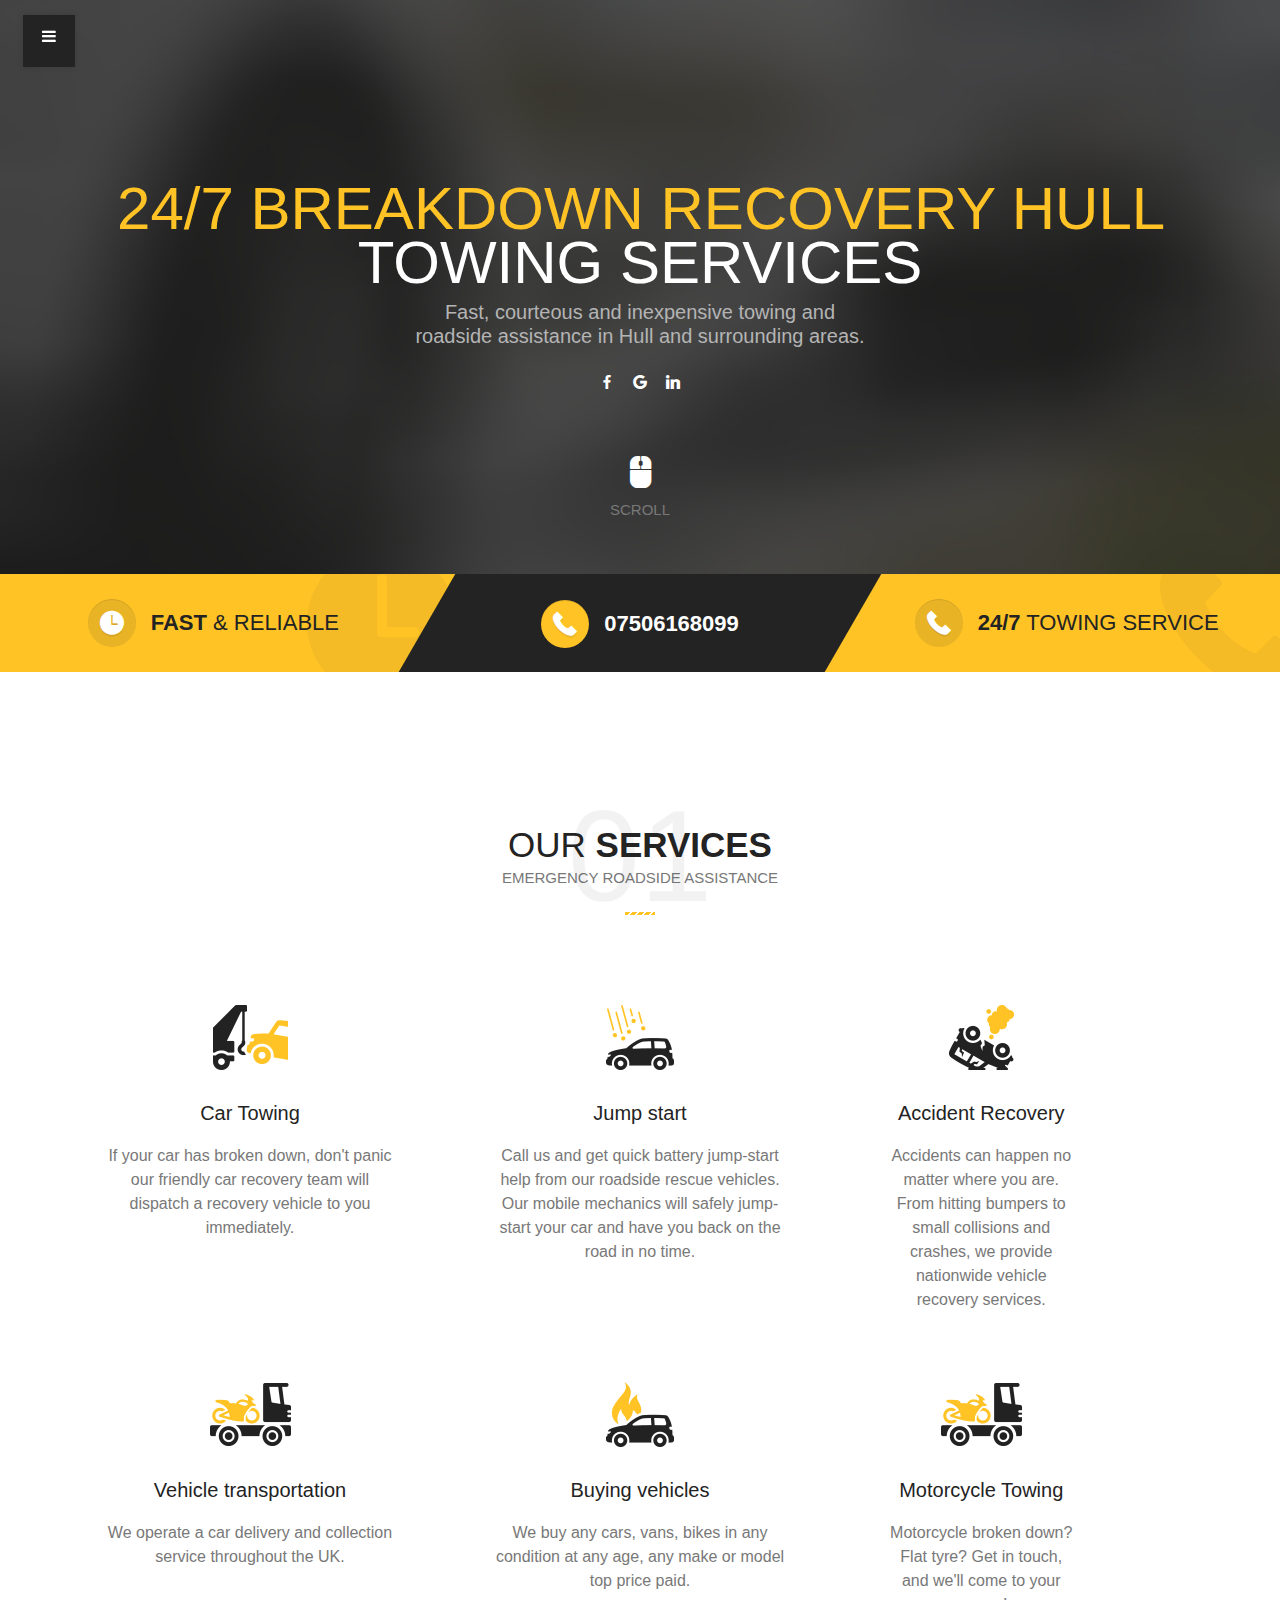
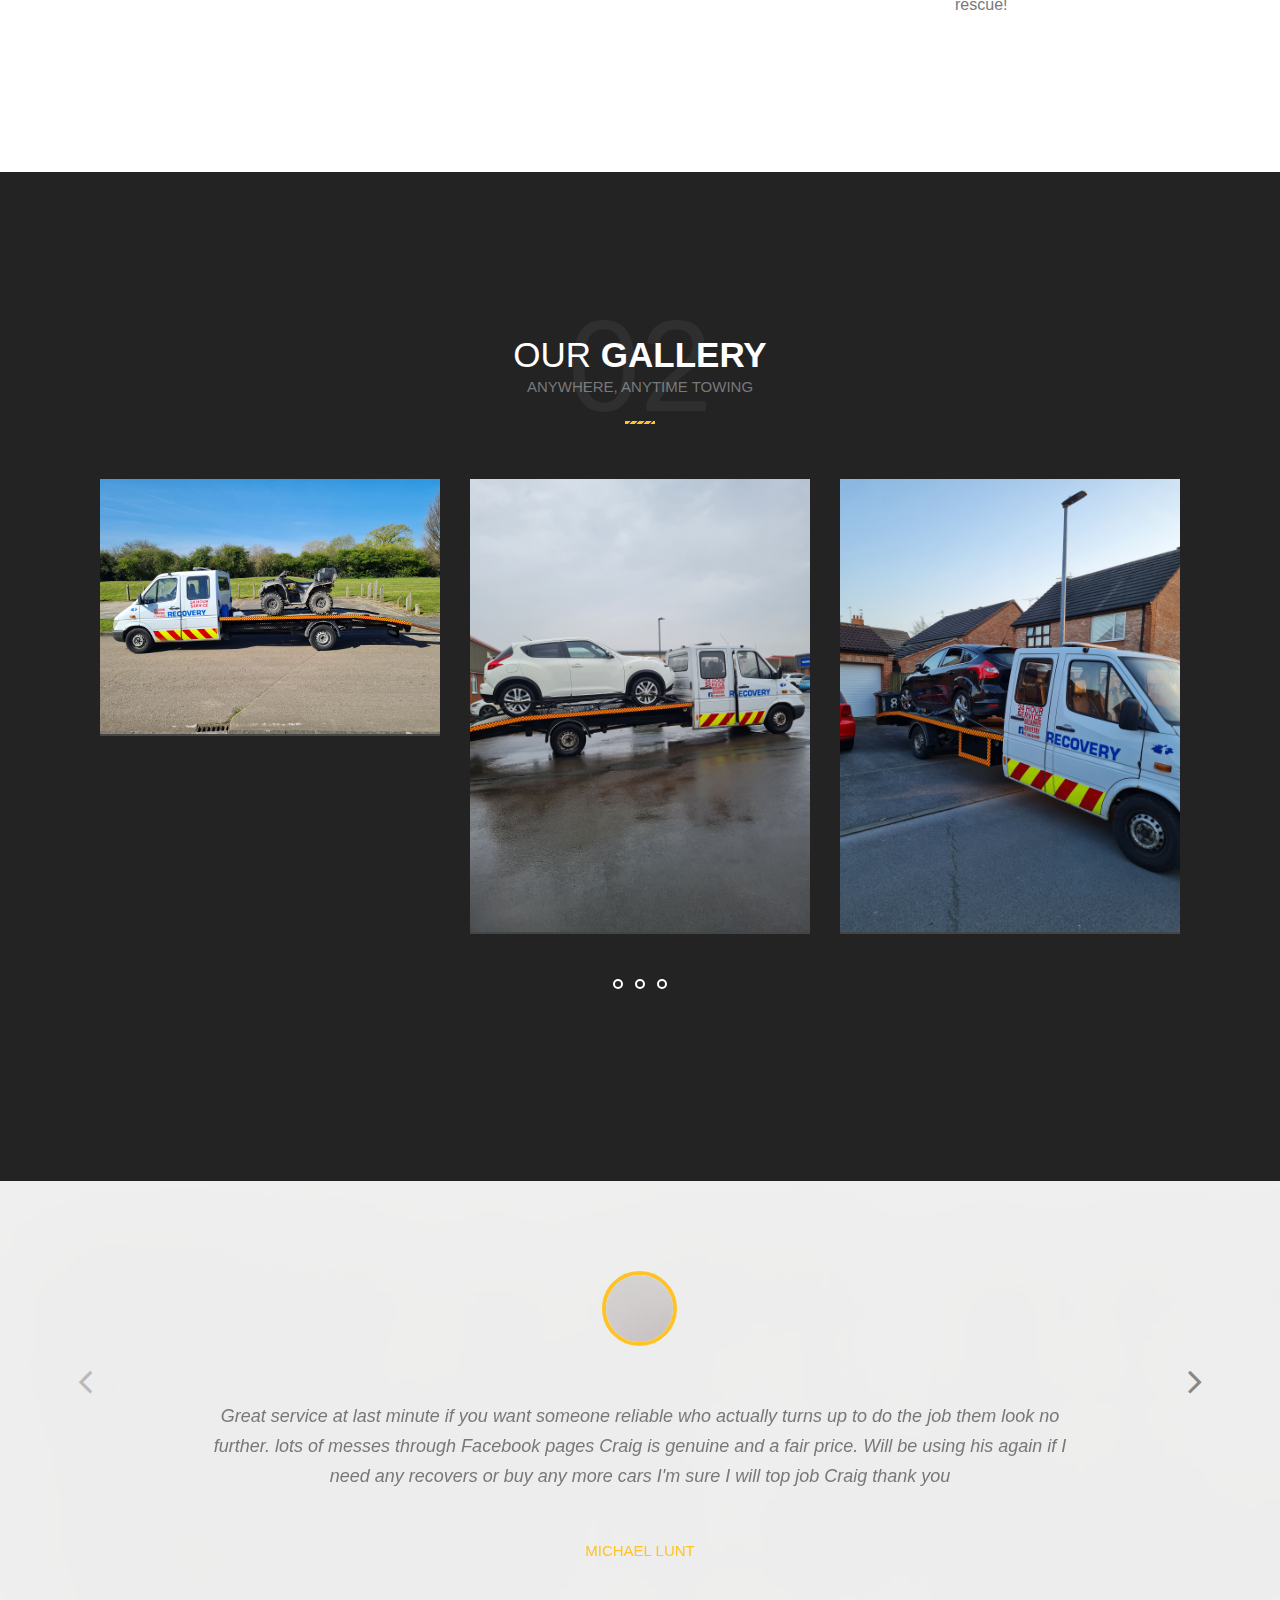
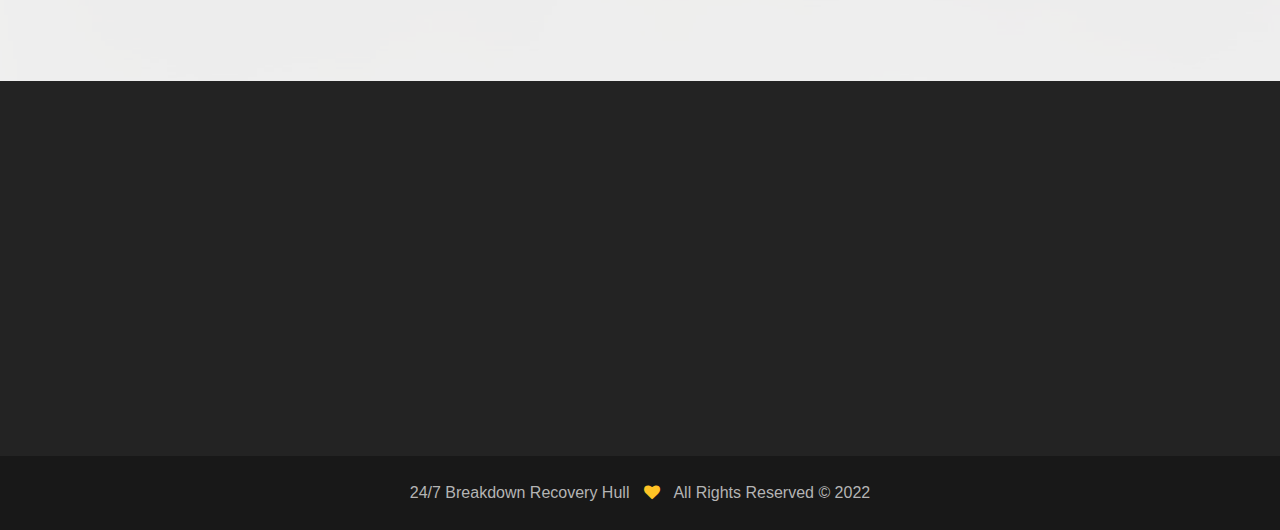
==== commit 73d3f1e3: "Added landline number" ====
--- a/index.html
+++ b/index.html
@@ -32,6 +32,8 @@
     <![endif]-->
 
     <meta name="description" content="24/7 Breakdown Recovery Hull">
+
+    <!-- Global site tag (gtag.js) - Google Ads: 10986371645 --> <script async src="https://www.googletagmanager.com/gtag/js?id=AW-10986371645"></script> <script> window.dataLayer = window.dataLayer || []; function gtag(){dataLayer.push(arguments);} gtag('js', new Date()); gtag('config', 'AW-10986371645'); </script>
 
 </head>
 
@@ -106,7 +108,7 @@
                                         <br> roadside assistance in Hull and surrounding areas.
                                     </p>
                                     <p>
-                                        <a class="social-icon theme-color-icon soc-facebook" href="#"></a>
+                                        <a class="social-icon theme-color-icon soc-facebook" href="https://www.facebook.com/breakdown.hull"></a>
                                         <a class="social-icon theme-color-icon soc-google" href="#"></a>
                                         <a class="social-icon theme-color-icon soc-linkedin" href="#"></a>
                                     </p>
@@ -169,7 +171,7 @@
 
                     <div class="side_header_social topmargin_30">
 							<span>
-								<a class="social-icon color-bg-icon rounded-icon soc-facebook" href="#"></a>
+								<a class="social-icon color-bg-icon rounded-icon soc-facebook" href="https://www.facebook.com/breakdown.hull"></a>
 								<a class="social-icon color-bg-icon rounded-icon soc-twitter" href="#"></a>
 								<a class="social-icon color-bg-icon rounded-icon soc-google" href="#"></a>
 							</span>
@@ -326,7 +328,7 @@
                                 <h4 class="regular">
                                     Motorcycle Towing
                                 </h4>
-                                <p>Motorcycle broken down? Flat tyre? Get in touch and we'll come to your rescue!</p>
+                                <p>Motorcycle broken down? Flat tyre? Get in touch, and we'll come to your rescue!</p>
                             </div>
                         </div>
                     </div>
@@ -461,7 +463,7 @@
 								</span>
                         </a>
                         <p>
-                            <a class="social-icon theme-color-icon soc-facebook" href="#"></a>
+                            <a class="social-icon theme-color-icon soc-facebook" href="https://www.facebook.com/breakdown.hull"></a>
                             <a class="social-icon theme-color-icon soc-google" href="#"></a>
                             <a class="social-icon theme-color-icon soc-linkedin" href="#"></a>
                         </p>
@@ -492,6 +494,14 @@
                             </div>
                             <div class="media small-teaser">
                                 <div class="media-left">
+                                    <i class="fa fa-phone highlight fontsize_18"></i>
+                                </div>
+                                <div class="media-body">
+                                    <a href="tel:+441482765074">01482765074</a>
+                                </div>
+                            </div>
+                            <div class="media small-teaser">
+                                <div class="media-left">
                                     <i class="fa fa-clock-o highlight fontsize_18"></i>
                                 </div>
                                 <div class="media-body">
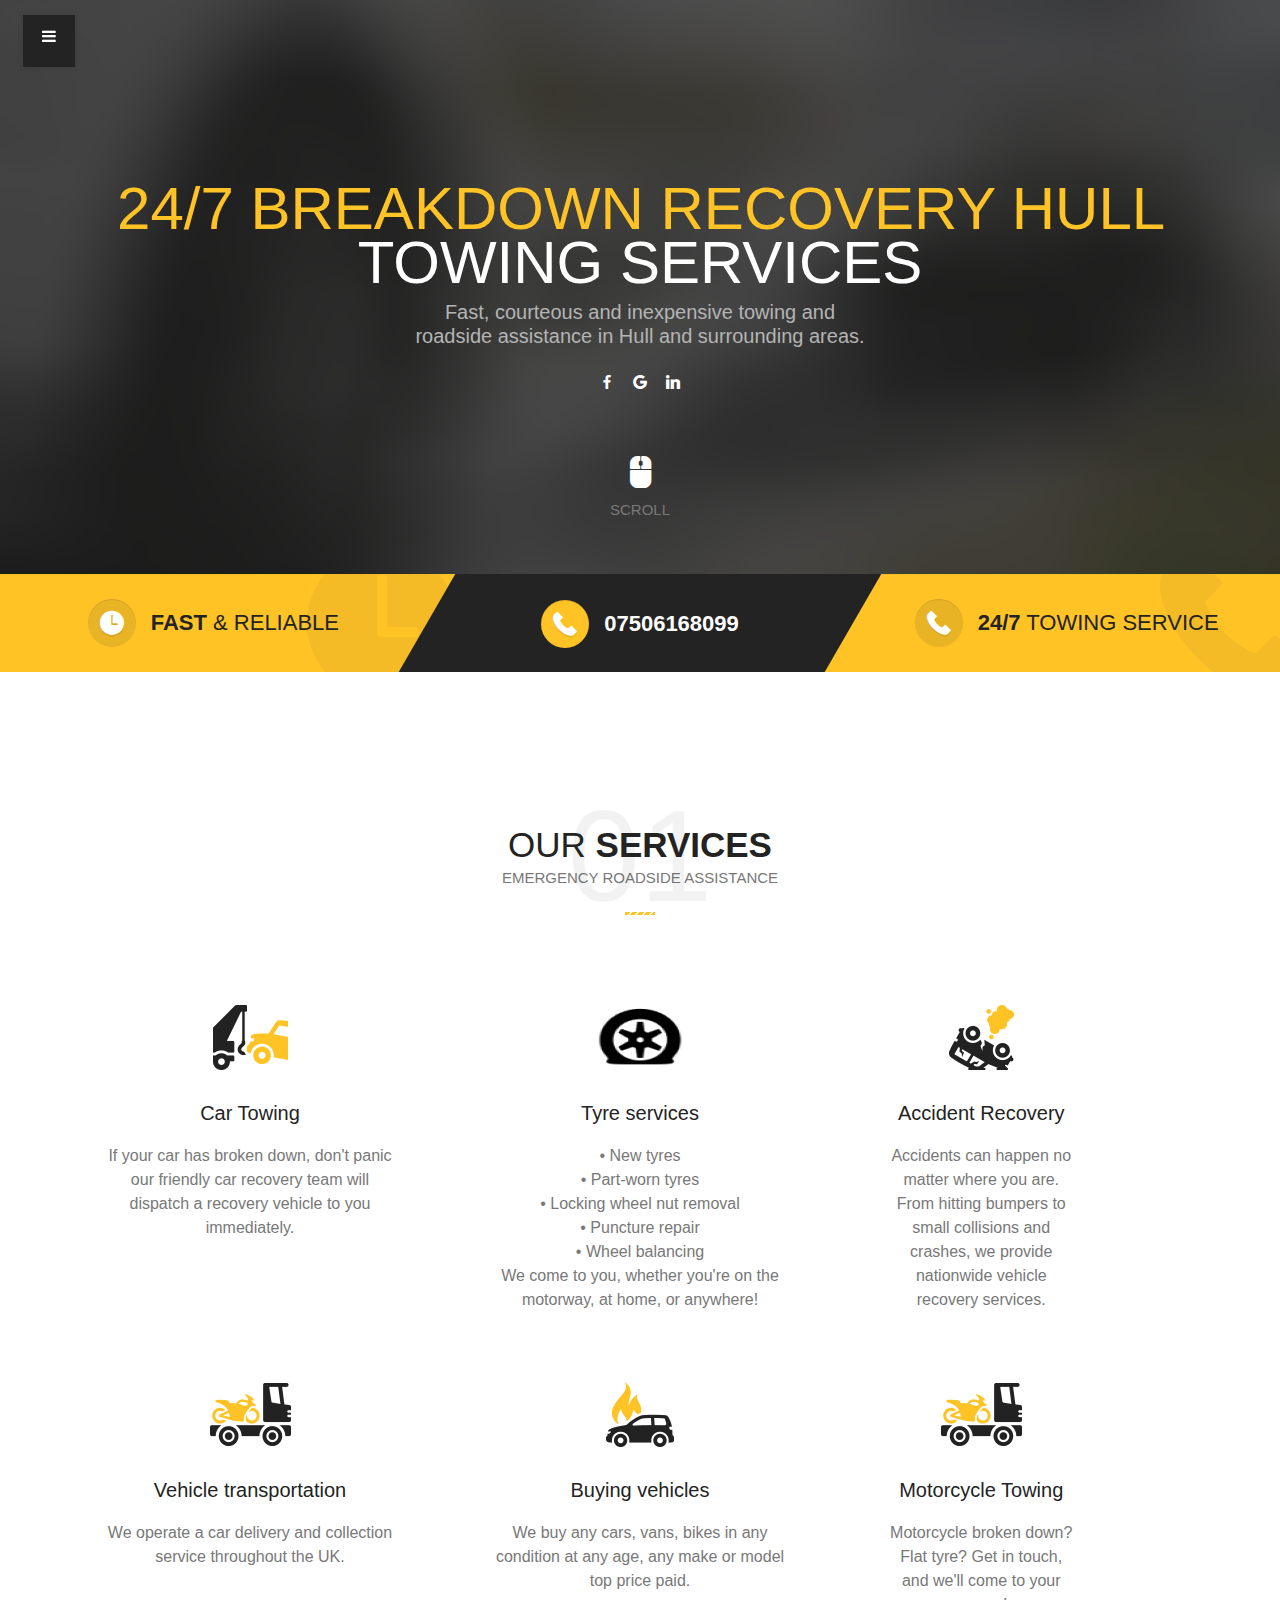
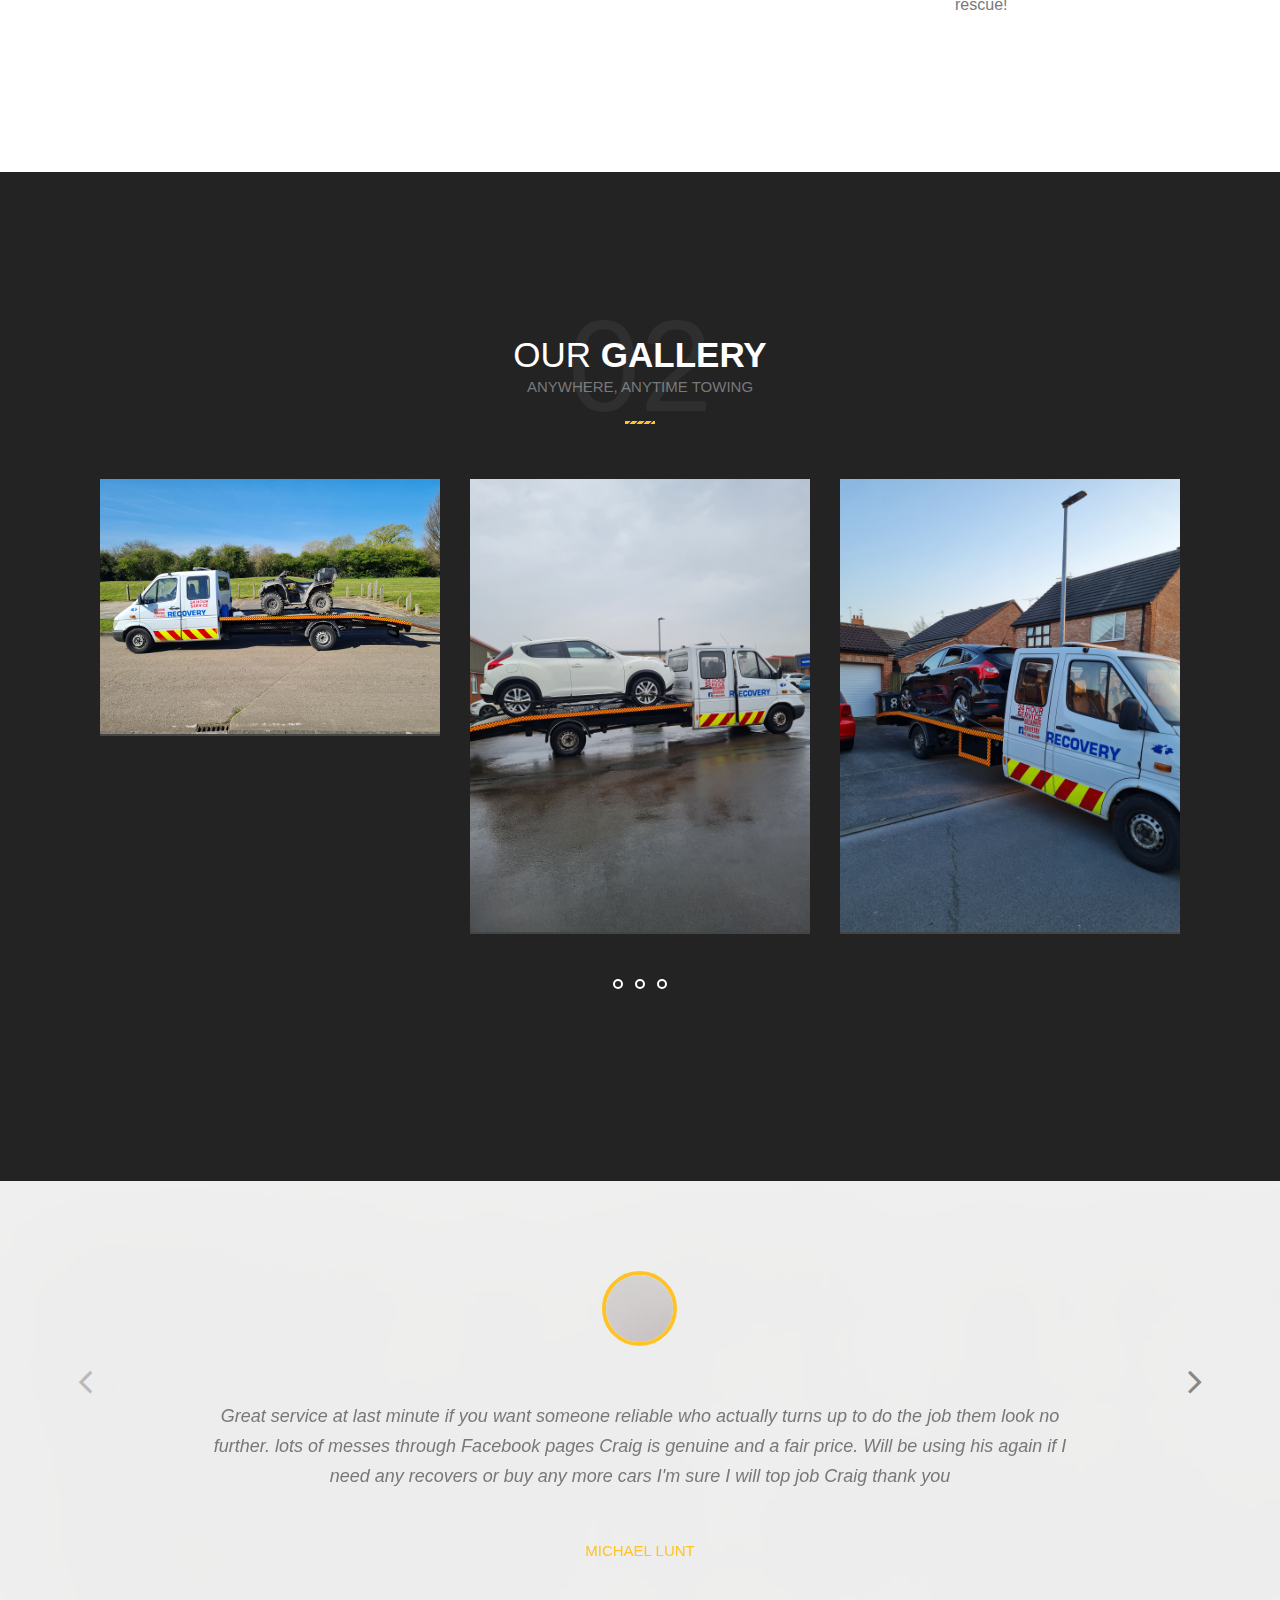
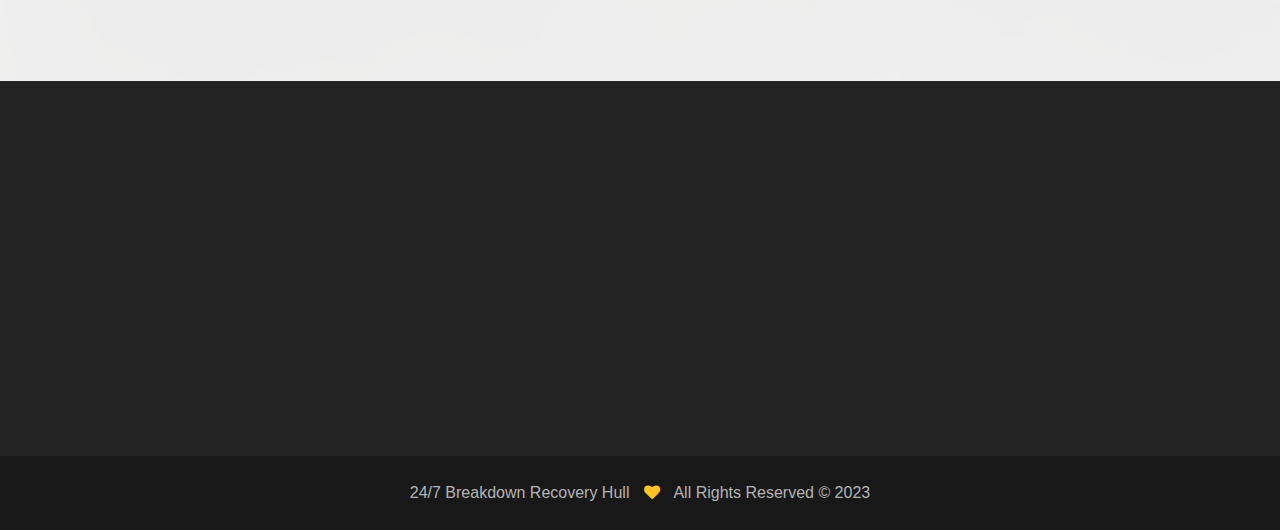
==== commit ef7192a1: "Added flat tyre section" ====
--- a/index.html
+++ b/index.html
@@ -272,13 +272,13 @@
                     <div class="col-md-4">
                         <div class="with_padding">
                             <div class="teaser text-center">
-                                <img alt="" src="images/icons/hail.png"/>
+                                <img alt="" src="images/icons/flatTyre.png"/>
                                 <h4 class="regular">
-                                    Jump start
+                                    Tyre services
                                 </h4>
-                                <p>Call us and get quick battery jump-start help from our roadside rescue vehicles.
-                                    Our mobile mechanics will safely jump-start your car and have you back on the road
-                                    in no time.</p>
+                                <p>&#x2022; New tyres<br> &#x2022; Part-worn tyres<br> &#x2022; Locking wheel nut removal<br> &#x2022; Puncture repair<br> &#x2022; Wheel balancing<br>
+                                    We come to you, whether you're on the motorway, at home, or anywhere!
+                                </p>
                             </div>
                         </div>
                     </div>
@@ -298,7 +298,6 @@
                     <div class="col-md-4">
                         <div class="with_padding">
                             <div class="teaser text-center">
-                                <!--                                <img src="images/icons/flood.png" alt=""/>-->
                                 <img alt="" src="images/icons/motocycle.png"/>
                                 <h4 class="regular">
                                     Vehicle transportation
@@ -497,7 +496,7 @@
                                     <i class="fa fa-phone highlight fontsize_18"></i>
                                 </div>
                                 <div class="media-body">
-                                    <a href="tel:+441482765074">01482765074</a>
+                                    <a href="tel:+441482765062">01482765062</a>
                                 </div>
                             </div>
                             <div class="media small-teaser">
@@ -519,7 +518,7 @@
                 <div class="row">
                     <div class="col-sm-12 text-center">
                         <p class="lightfont">24/7 Breakdown Recovery Hull
-                            <i aria-hidden="true" class="fa fa-heart highlight"></i> All Rights Reserved &copy; 2022</p>
+                            <i aria-hidden="true" class="fa fa-heart highlight"></i> All Rights Reserved &copy; 2023</p>
                     </div>
                 </div>
             </div>
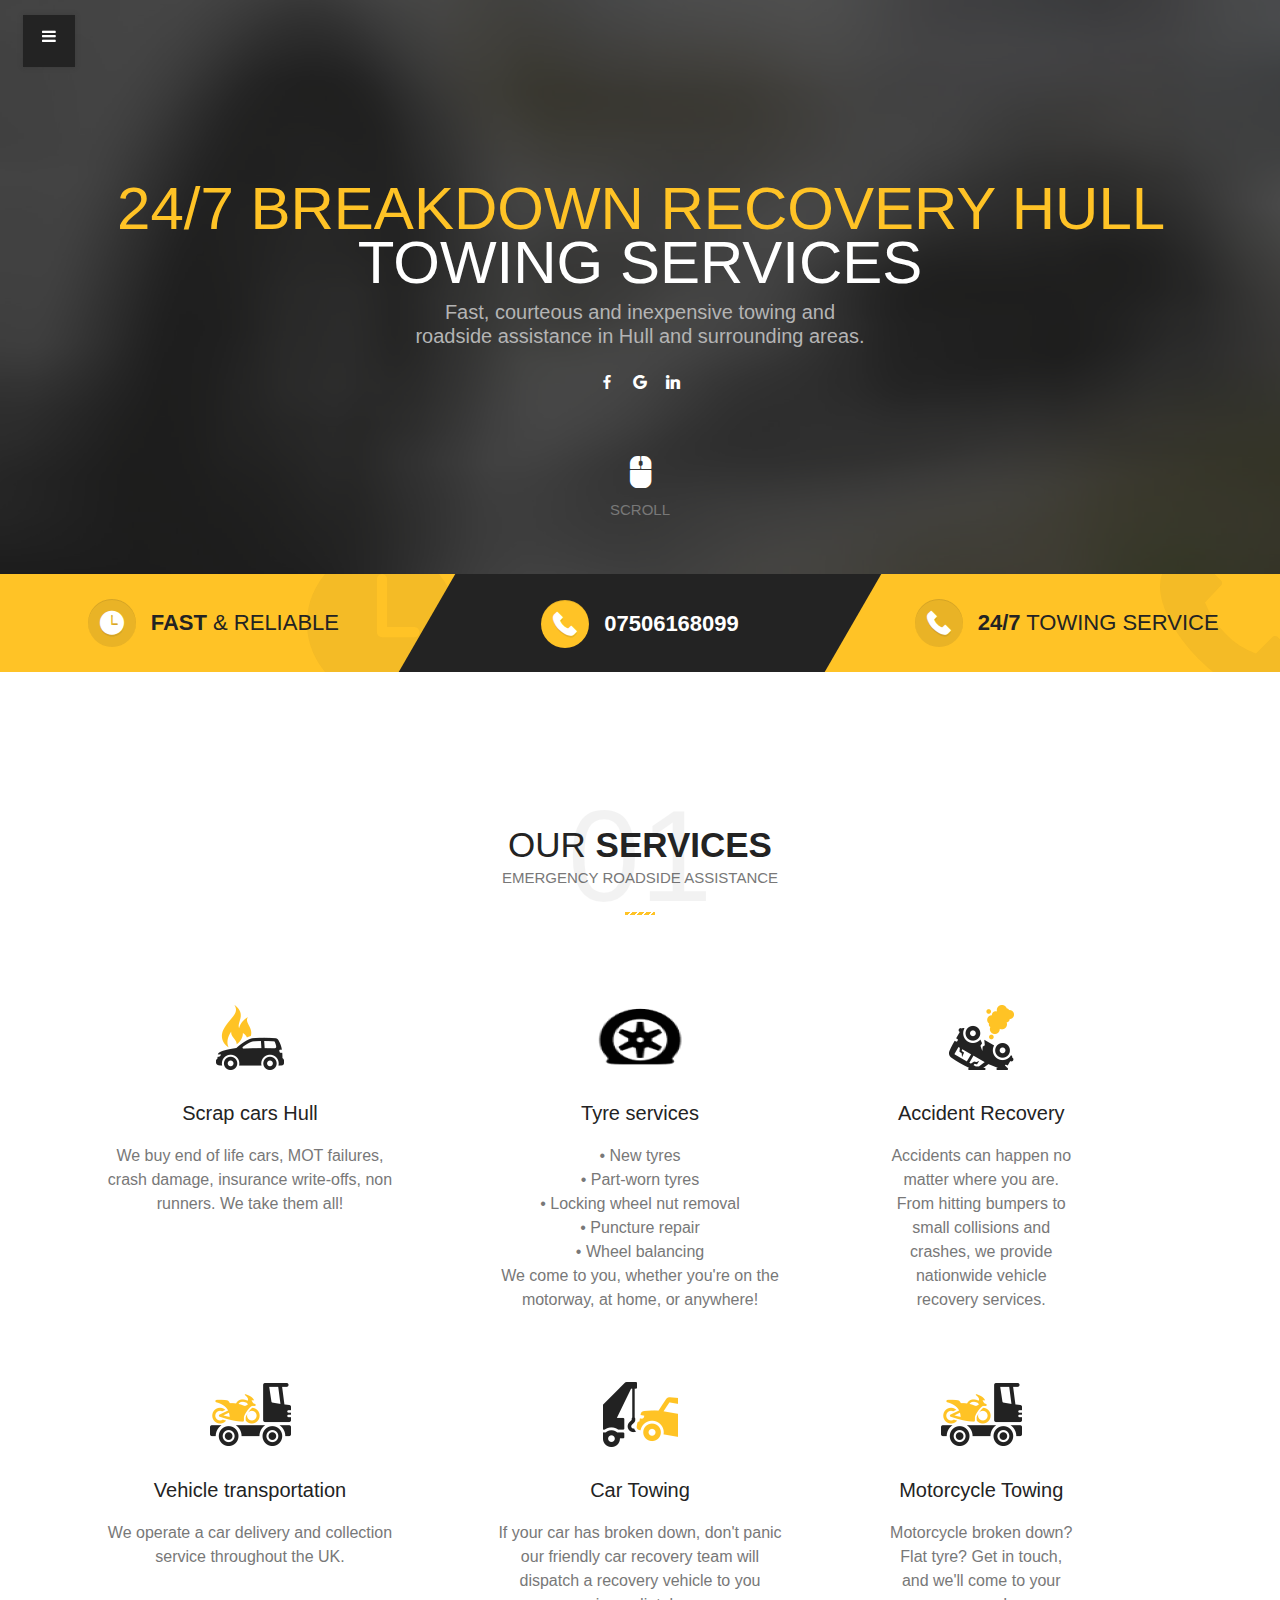
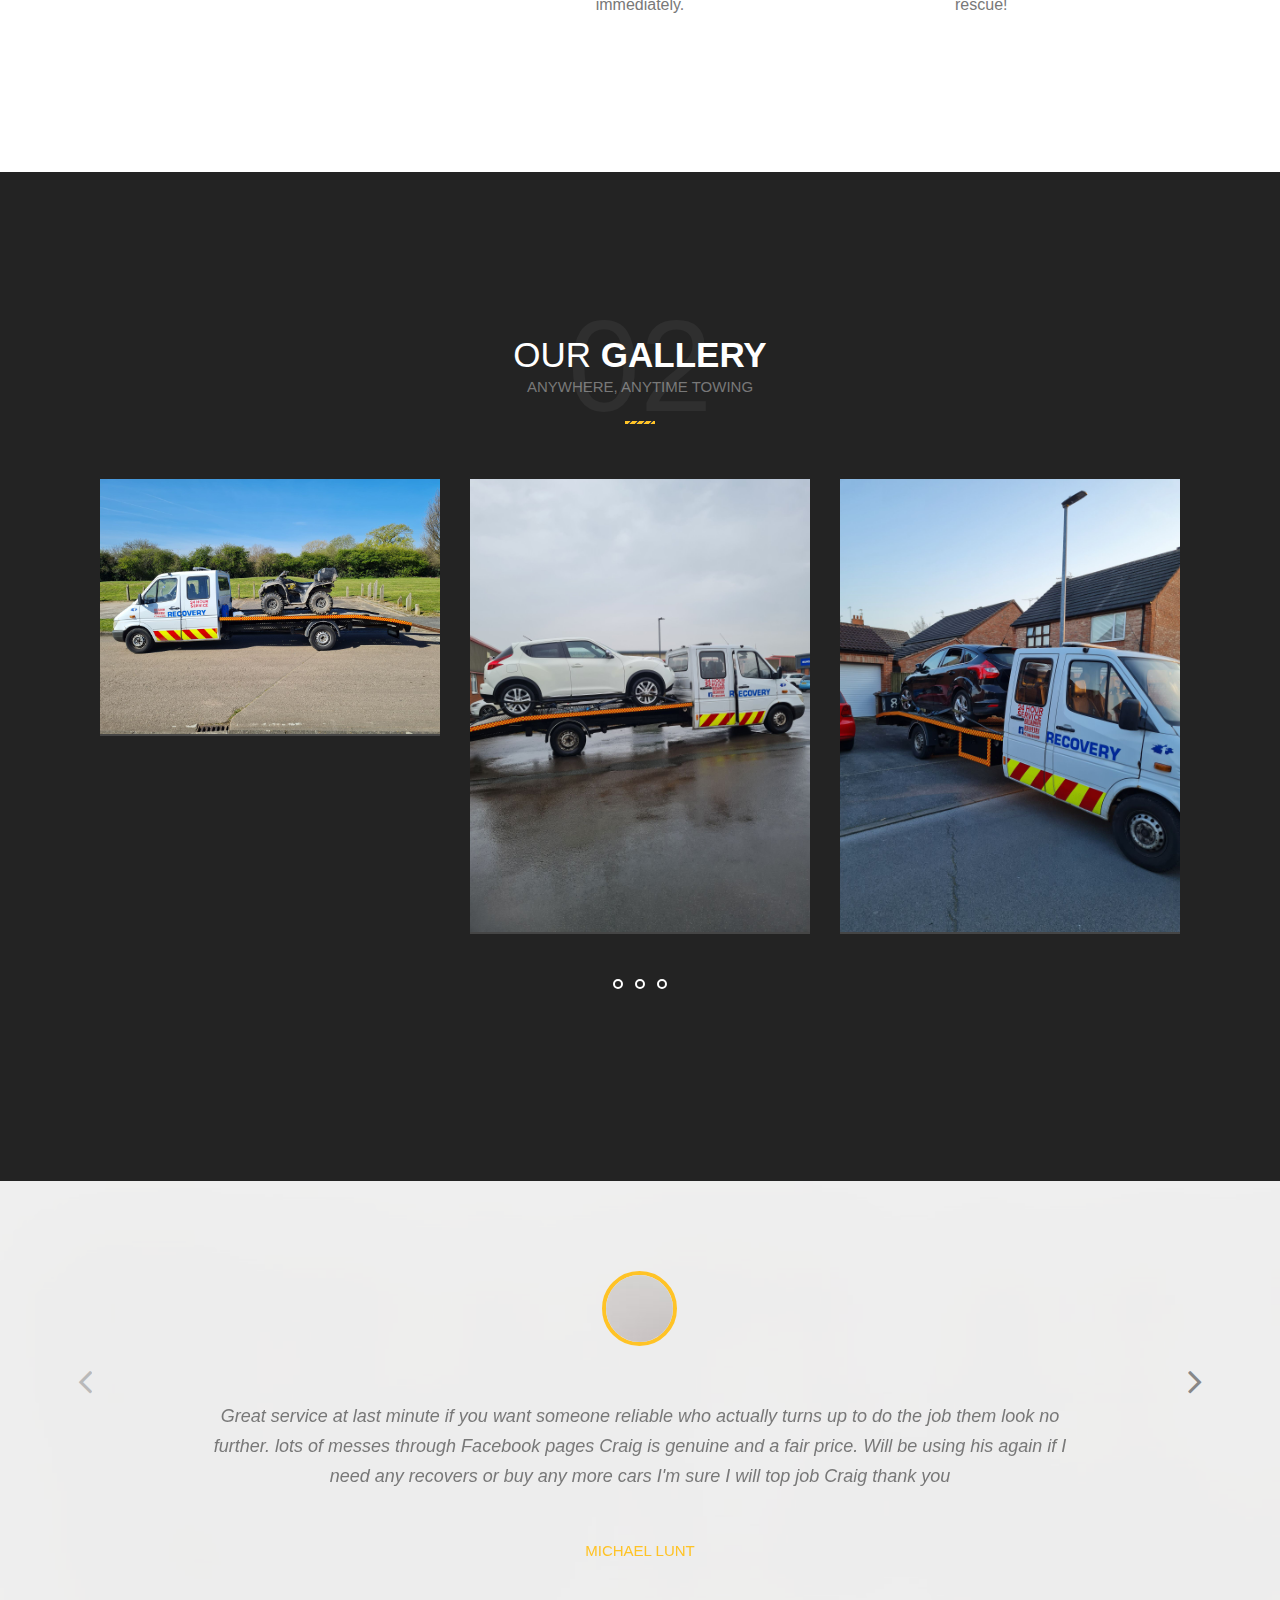
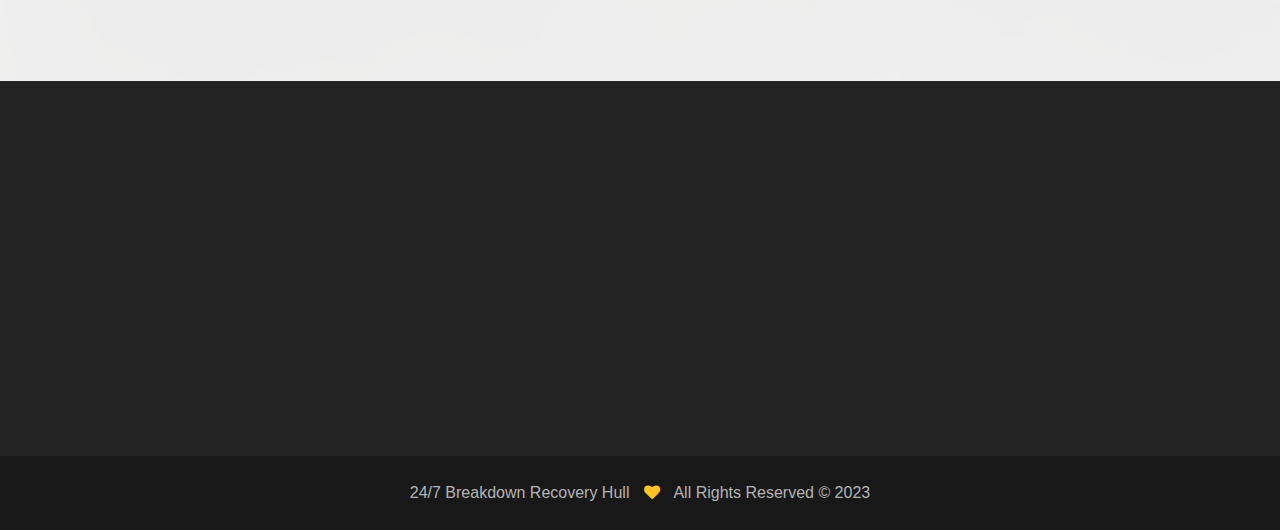
==== commit 77f0c17b: "Reworded buying of cars section and reordered services" ====
--- a/index.html
+++ b/index.html
@@ -260,12 +260,15 @@
                     <div class="col-md-4">
                         <div class="with_padding">
                             <div class="teaser text-center">
-                                <img alt="" src="images/icons/towing.png"/>
+                                <img alt="" src="images/icons/fire.png"/>
                                 <h4 class="regular">
-                                    Car Towing
+                                    Scrap cars Hull
                                 </h4>
-                                <p>If your car has broken down, don't panic our friendly car recovery team will
-                                    dispatch a recovery vehicle to you immediately.</p>
+                                <p>We buy end of life cars,
+                                    MOT failures, crash damage,
+                                    insurance write-offs,
+                                    non runners.
+                                    We take them all!</p>
                             </div>
                         </div>
                     </div>
@@ -306,17 +309,15 @@
                             </div>
                         </div>
                     </div>
-
                     <div class="col-md-4">
                         <div class="with_padding">
                             <div class="teaser text-center">
-                                <img alt="" src="images/icons/fire.png"/>
+                                <img alt="" src="images/icons/towing.png"/>
                                 <h4 class="regular">
-                                    Buying vehicles
+                                    Car Towing
                                 </h4>
-                                <p>We buy any cars, vans, bikes in any condition at any age, any make or model top price
-                                    paid.</p>
-
+                                <p>If your car has broken down, don't panic our friendly car recovery team will
+                                    dispatch a recovery vehicle to you immediately.</p>
                             </div>
                         </div>
                     </div>
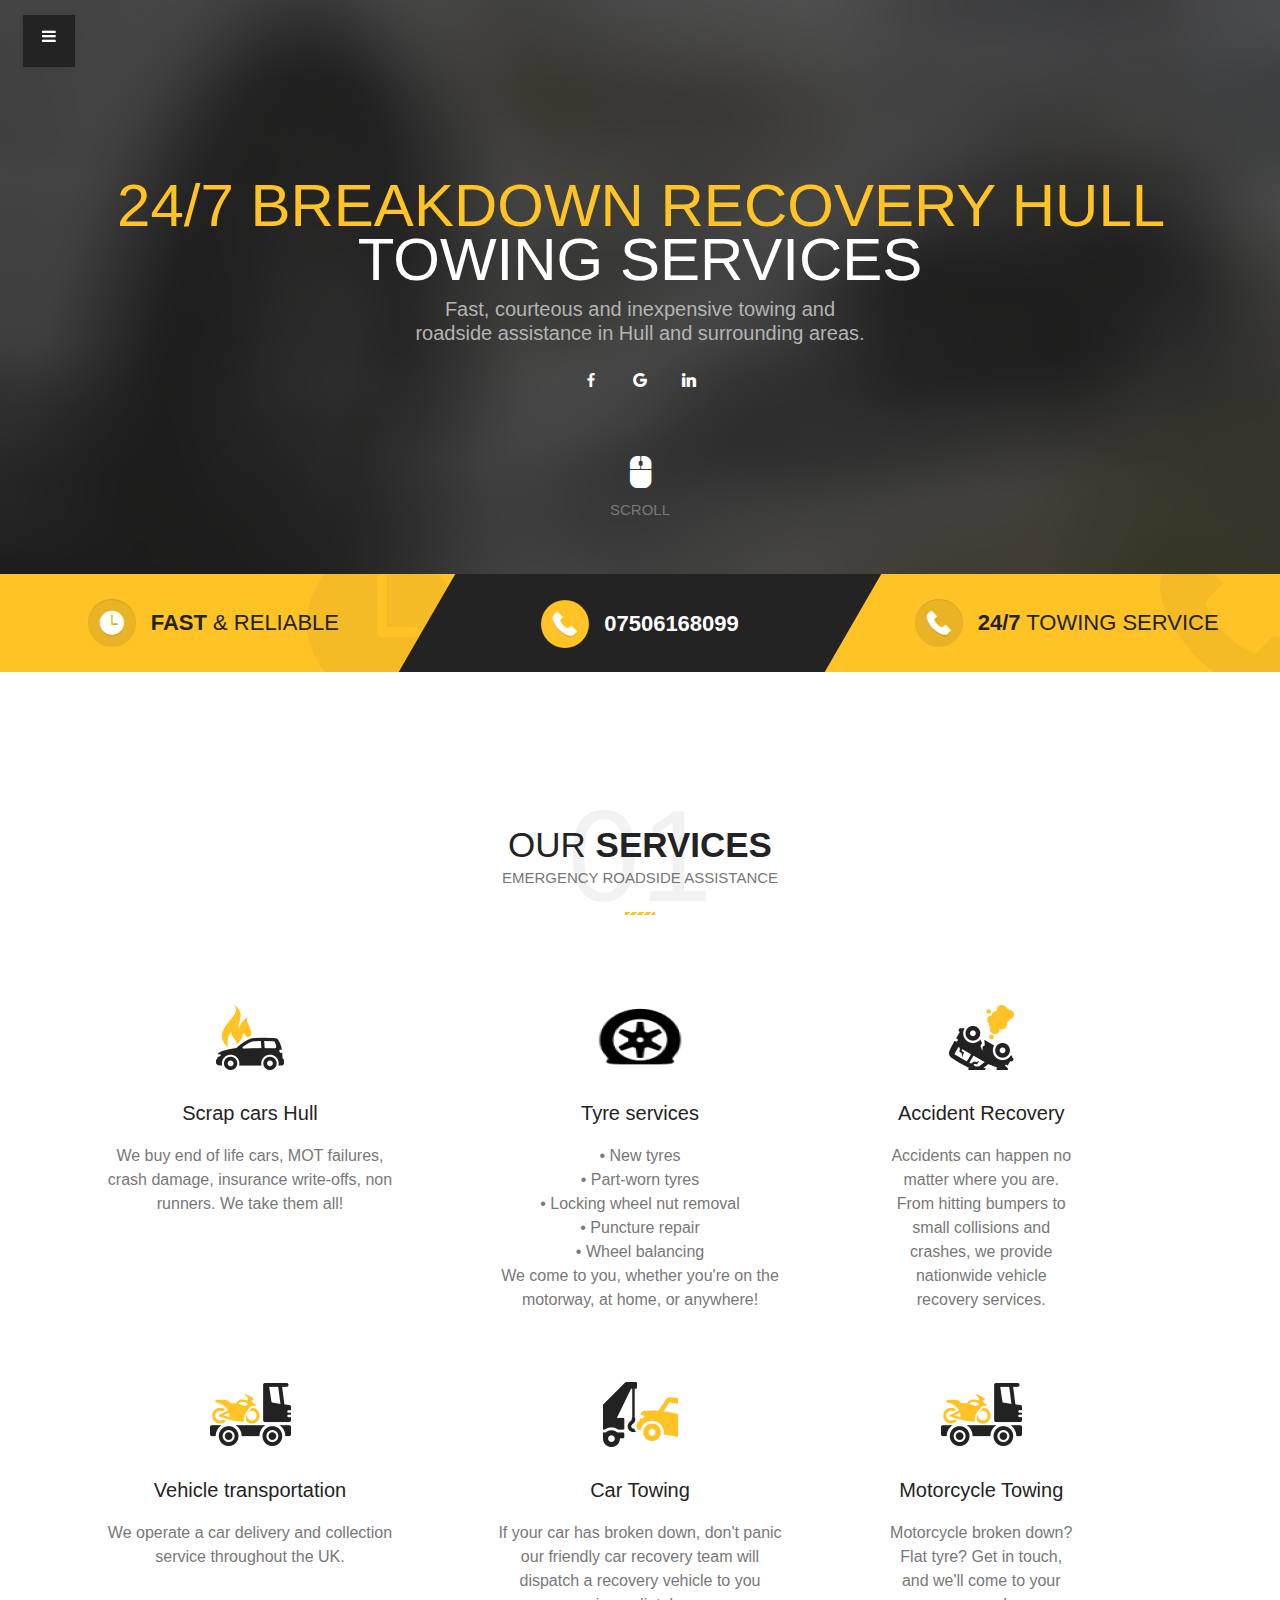
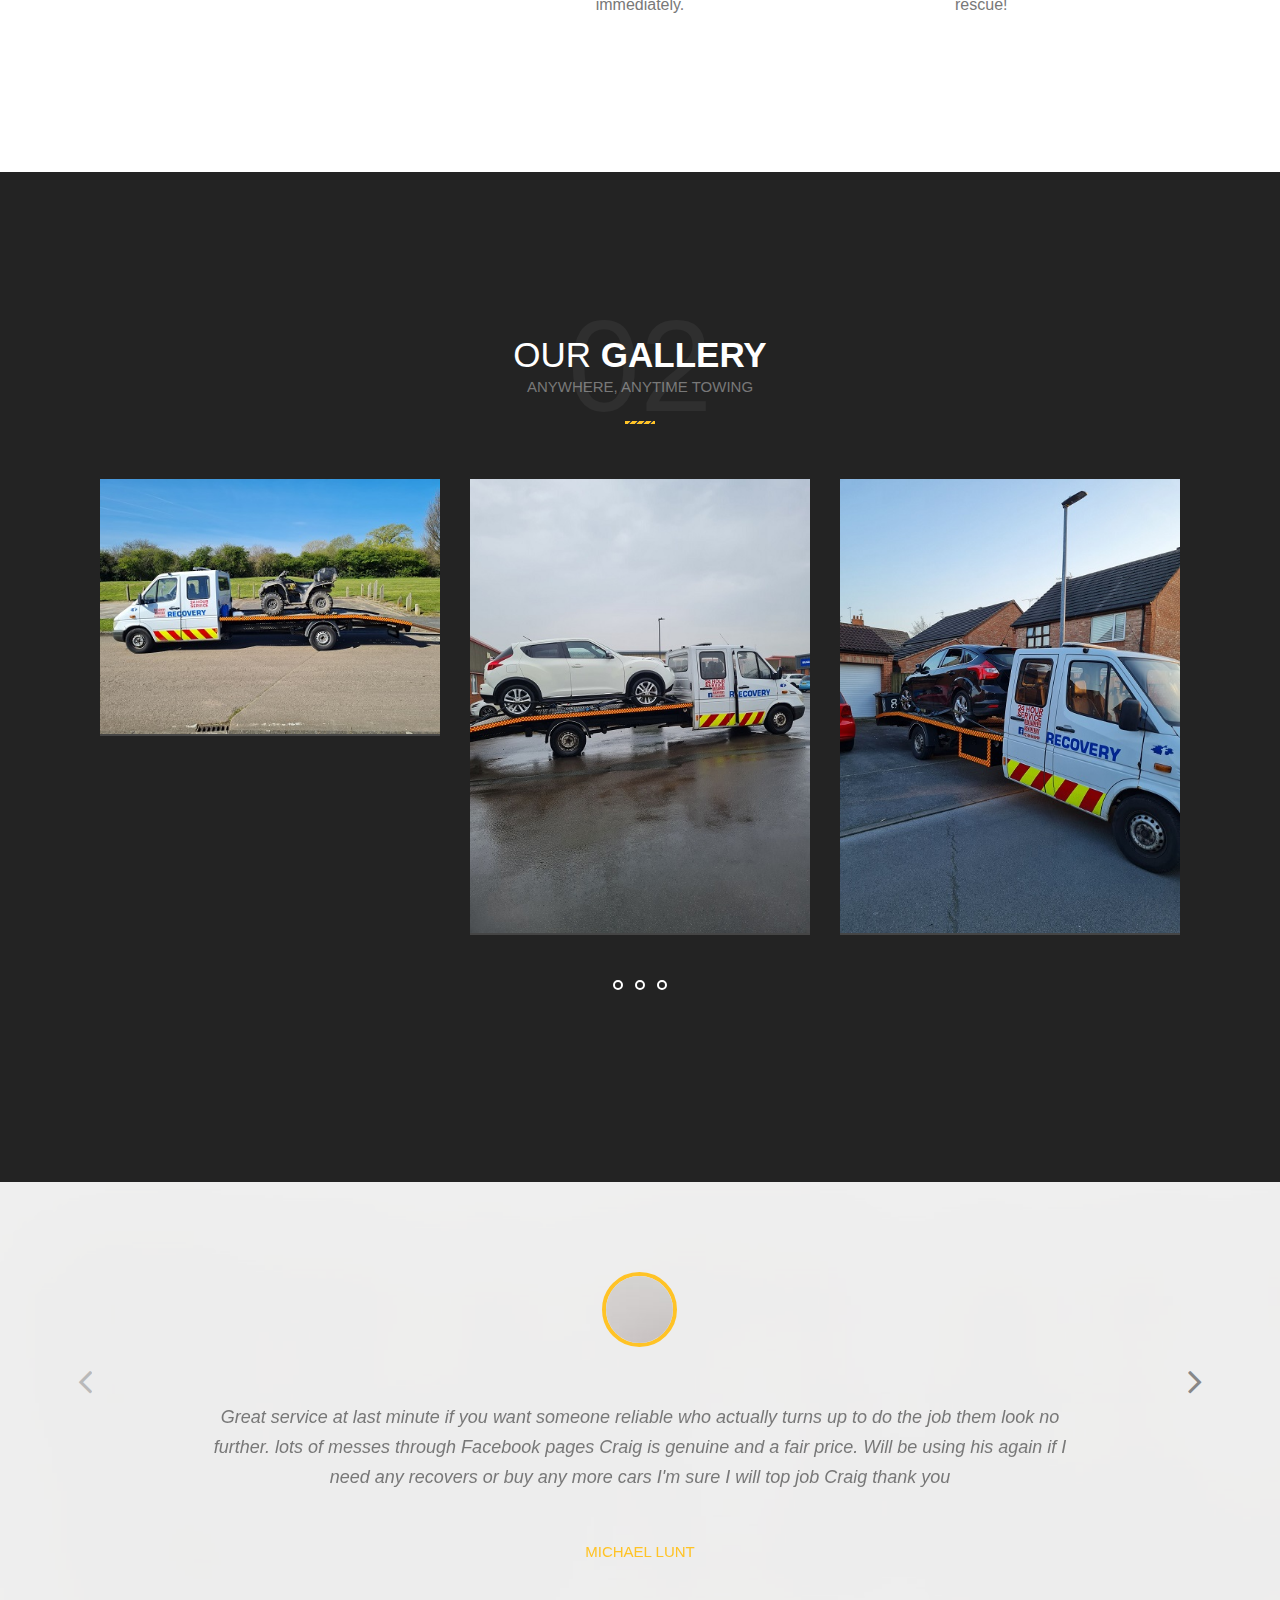
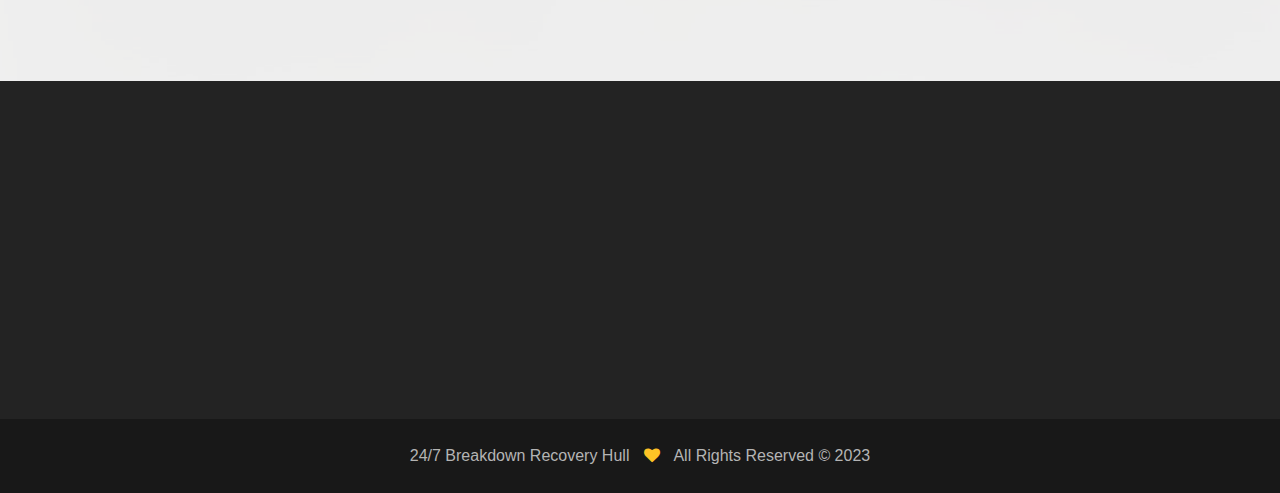
==== commit 8a76fbd0: "removal of landline number" ====
--- a/index.html
+++ b/index.html
@@ -494,14 +494,6 @@
                             </div>
                             <div class="media small-teaser">
                                 <div class="media-left">
-                                    <i class="fa fa-phone highlight fontsize_18"></i>
-                                </div>
-                                <div class="media-body">
-                                    <a href="tel:+441482765062">01482765062</a>
-                                </div>
-                            </div>
-                            <div class="media small-teaser">
-                                <div class="media-left">
                                     <i class="fa fa-clock-o highlight fontsize_18"></i>
                                 </div>
                                 <div class="media-body">
--- a/css/main.css
+++ b/css/main.css
@@ -12793,6 +12793,7 @@
 }
 
 a.social-icon {
+    padding: 8px;
 	font-size: 0;
 	line-height: 0;
 	display: inline-block;
